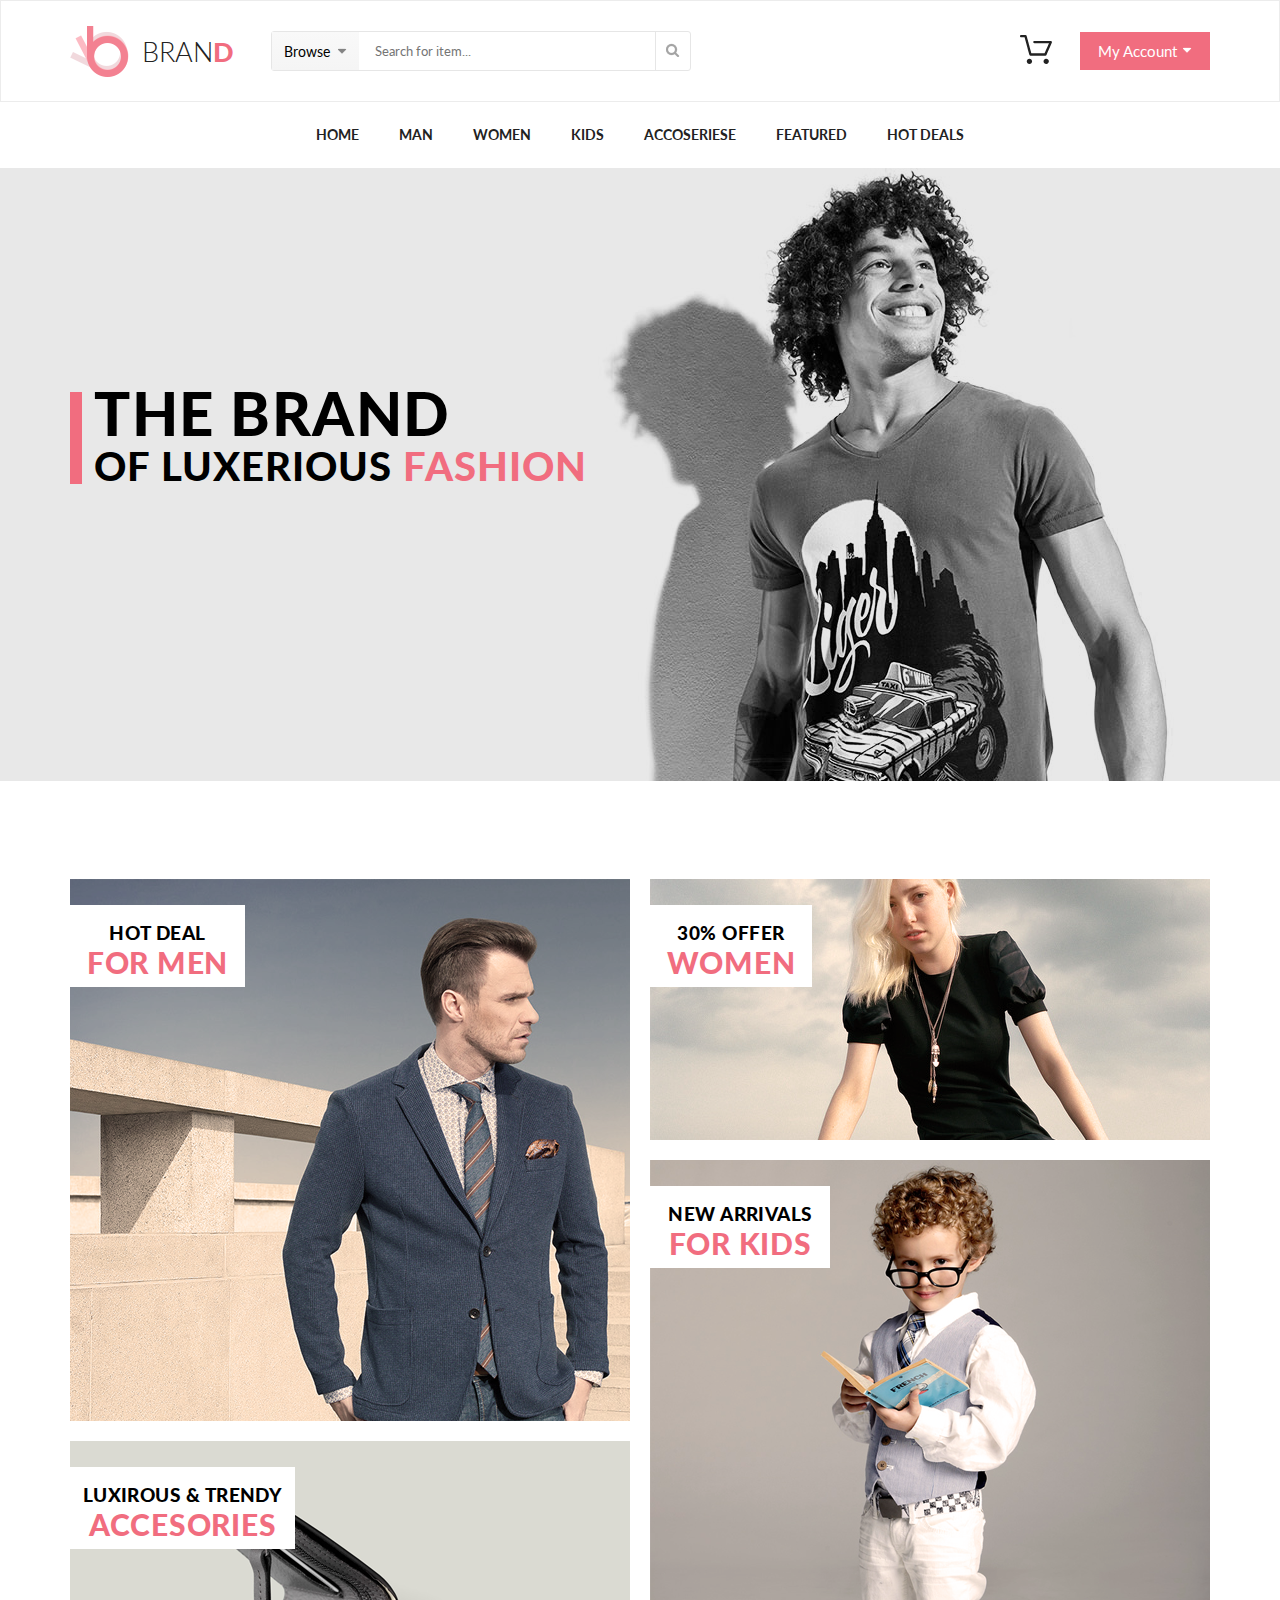
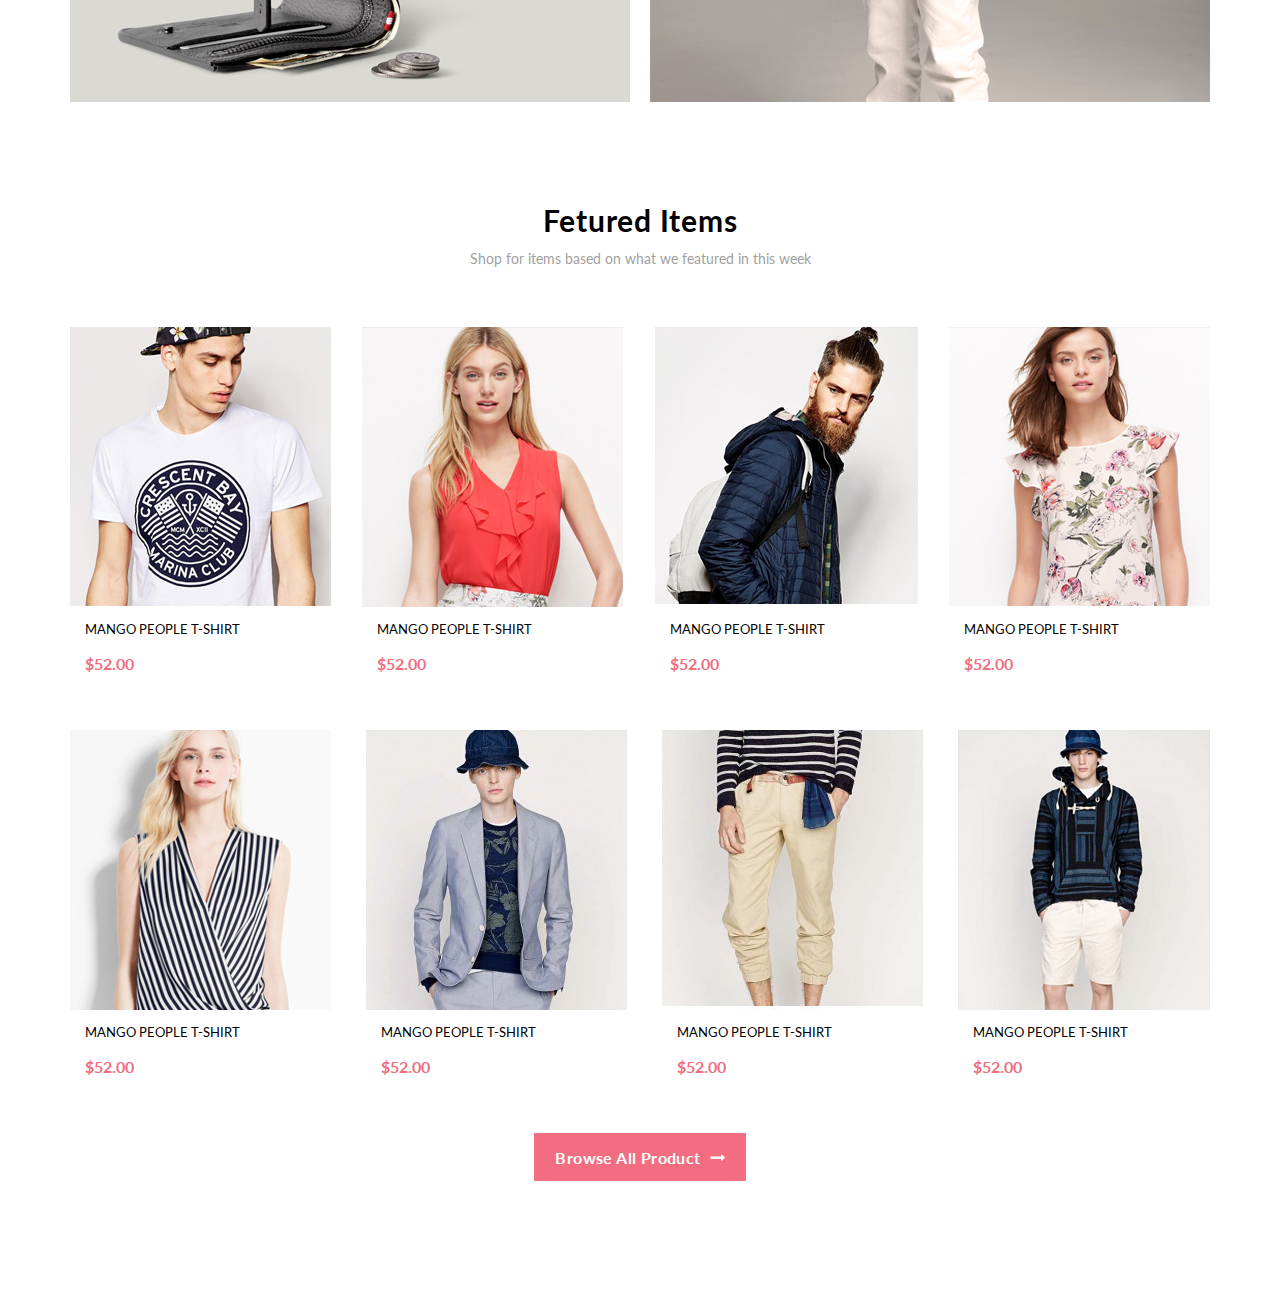
==== index.html @ 978db143 "ДЗ ровно в объеме, оговоренном в уроке" ====
<!DOCTYPE html>
<html lang="en">

<head>
    <meta charset="UTF-8">
    <title>BRAND</title>
    <link rel="stylesheet" href="style.css">
</head>

<body>
    <div class="header">
        <div class="container header-content">
            <div class="header-left">
                <a class="logo" href="#"><img class="logo-img" src="img/logo.png" alt=""> <span class="text">BRAN</span><span class="text-d">D</span></a>
                <form class="header-form" action="#">
                    <a class="header-form-browse" href="#">Browse <img class="header-form-browse-img" src="img/arrow-down.png" alt=""></a>
                    <input placeholder="Search for item..." type="text">
                    <button><img src="img/search.png" alt=""></button>
                </form>
            </div>
            <div class="header-right">
                <a href="#"><img class="cart" src="img/cart.svg" alt=""></a>
                <a class="header-my-account" href="#">My Account <img src="img/arrow-down-white.png" alt=""></a>
            </div>


        </div>
    </div>
    <nav>
        <div class="container nav-content">
            <ul class="menu">
                <li><a href="#">Home</a></li>
                <li><a href="#">Man</a></li>
                <li><a href="#">Women</a></li>
                <li><a href="#">Kids</a></li>
                <li><a href="#">Accoseriese</a></li>
                <li><a href="#">Featured</a></li>
                <li><a href="#">Hot Deals</a></li>
            </ul>
        </div>
    </nav>
    <div class="promo">
        <div class="container promo-content">
            <div class="rectangle"></div>
            <div class="promo-text">
                <h2>THE BRAND</h2>
                <h3>OF LUXERIOUS <span class="pink">FASHION</span></h3>
            </div>
        </div>
    </div>
    <div class="category">
        <div class="container category-content">
            <div class="category-1">
                <div class="category-badge-1">
                    <p>HOT DEAL</p>
                    <p class="category-pink-text">FOR MEN</p>
                </div>
                <a class="category-link" href="#"></a>
            </div>
            <div class="category-2">
                <div class="category-badge-2">
                    <p>LUXIROUS & TRENDY</p>
                    <p class="category-pink-text">ACCESORIES</p>
                </div>
                <a class="category-link" href="#"></a>
            </div>
            <div class="category-3">
                <div class="category-badge-3">
                    <p>30% OFFER</p>
                    <p class="category-pink-text">WOMEN</p>
                </div>
                <a class="category-link" href="#"></a>
            </div>
            <div class="category-4">
                <div class="category-badge-4">
                    <p>NEW ARRIVALS</p>
                    <p class="category-pink-text">FOR KIDS</p>
                </div>
                <a class="category-link" href="#"></a>
            </div>
        </div>
    </div>
    <div class="product">
        <div class="container product-container">
            <h4>Fetured Items</h4>
            <h6>Shop for items based on what we featured in this week</h6>
            <div class="product-content">
                <figure>
                    <a class="product-link" href="#"><img src="img/product-1.png" alt="product-1.png"></a>
                    <figcaption>
                        <h5>MANGO PEOPLE T-SHIRT</h5>
                        <p class="product-price">$52.00</p>
                    </figcaption>
                </figure>
                <figure>
                    <a class="product-link" href="#"><img src="img/product-2.png" alt="product-2.png"></a>
                    <figcaption>
                        <h5>MANGO PEOPLE T-SHIRT</h5>
                        <p class="product-price">$52.00</p>
                    </figcaption>
                </figure>
                <figure>
                    <a class="product-link" href="#"><img src="img/product-3.png" alt="product-3.png"></a>
                    <figcaption>
                        <h5>MANGO PEOPLE T-SHIRT</h5>
                        <p class="product-price">$52.00</p>
                    </figcaption>
                </figure>
                <figure>
                    <a class="product-link" href="#"><img src="img/product-4.png" alt="product-4.png"></a>
                    <figcaption>
                        <h5>MANGO PEOPLE T-SHIRT</h5>
                        <p class="product-price">$52.00</p>
                    </figcaption>
                </figure>
                <figure>
                    <a class="product-link" href="#"><img src="img/product-5.png" alt="product-5.png"></a>
                    <figcaption>
                        <h5>MANGO PEOPLE T-SHIRT</h5>
                        <p class="product-price">$52.00</p>
                    </figcaption>
                </figure>
                <figure>
                    <a class="product-link" href="#"><img src="img/product-6.png" alt="product-6.png"></a>
                    <figcaption>
                        <h5>MANGO PEOPLE T-SHIRT</h5>
                        <p class="product-price">$52.00</p>
                    </figcaption>
                </figure>
                <figure>
                    <a class="product-link" href="#"><img src="img/product-7.png" alt="product-7.png"></a>
                    <figcaption>
                        <h5>MANGO PEOPLE T-SHIRT</h5>
                        <p class="product-price">$52.00</p>
                    </figcaption>
                </figure>
                <figure>
                    <a class="product-link" href="#"><img src="img/product-8.png" alt="product-8.png"></a>
                    <figcaption>
                        <h5>MANGO PEOPLE T-SHIRT</h5>
                        <p class="product-price">$52.00</p>
                    </figcaption>
                </figure>
            </div>
            <a class="all-product" href="#">Browse All Product <img style="margin-left: 9px;" src="img/arrow-right.png" alt=""></a>
        </div>
    </div>
</body></html>
---- style.css ----
@import url('https://fonts.googleapis.com/css?family=Lato:300,400,400i,700,900&display=swap');

* {
    margin: 0;
    padding: 0;
    font-family: 'Lato', sans-serif;
}

.container {
    width: 1140px;
    margin: 0 auto;
}

.header-content {
    height: 100px;
    display: flex;
    justify-content: space-between;
}

.header-left,
.header-right,
.header-form,
.logo {
    display: flex;
    align-items: center;
}

.header-left a,
.header-right a {
    text-decoration: none;
}

.logo .text-d {
    color: #f16d7f;
    font-size: 27px;
    font-weight: 900;
}

.logo .text {
    font-size: 27px;
    color: #222222;
    font-weight: 300;
}

.logo-img {
    margin-right: 13px;
}

.logo {
    margin-right: 37px;
}

.header-form {
    height: 38px;
    border-radius: 3px 3px 3px 3px;
    border: 1px solid #e6e6e6;
}

.header-form-browse {
    background-color: #cdcdcc;
    height: 38px;
    width: 87px;
    background-image: linear-gradient(to bottom, #f9f9f9 0%, #f5f5f5 100%);
    color: #000;
    font-size: 14px;
    display: flex;
    align-items: center;
    justify-content: center;
}
.header-form-browse:hover {
    background-image: linear-gradient(to bottom, #f9f9f9 0%, #ccc 100%);
}
.header-form-browse-img {
    margin-left: 8px;
}

.header-form input {
    height: 38px;
    width: 280px;
    border: none;
    padding-left: 16px;
}

.header-form button {
    height: 38px;
    width: 35px;
    border: none;
    border-left: 1px solid #e6e6e6;
    background-color: transparent;
    box-shadow: none;
    cursor: pointer;
}
.header-form button:hover {
    background-color: #eee;
}

.header-my-account {
    margin-left: 26px;
    width: 130px;
    height: 38px;
    background-color: #f16d7f;
    color: #fff;
    font-size: 15px;
    font-weight: 400;
    display: flex;
    align-items: center;
    justify-content: center;
}
.header-my-account:hover {    
    box-shadow: 0 5px 8px rgba(0, 0, 0, 0.16);
}

.header-right img {
    margin-left: 6px;
    margin-bottom: 2px;
}

.header {
    border: 1px solid #ececec;
}

.menu {
    display: flex;
    list-style-type: none;
    justify-content: center;
}

.menu a {
    display: block;
    padding: 20px;
    text-decoration: none;
    color: #222222;
    font-size: 14px;
    font-weight: 700;
    line-height: 26px;
    text-transform: uppercase;
}
.menu a:hover {
    color: #999;9
}

.promo {
        background-color: #e8e8e8;
}

.promo-content {
    height: 613px;
    background-image: url(img/promo-background.png);
    background-position: 0 -51px;
    display: flex;
}

.promo-text {
    padding-top: 224px;
    box-sizing: border-box;
}
.promo-text h2 {
    font-size: 60px;
    letter-spacing: 1.5px;
    font-weight: 900;
    line-height: 42px;
}
.promo-text h3 {
    font-size: 40px;
    font-weight: 900;
    letter-spacing: 1px;
    line-height: 64px;
}

.pink {
    color: #f16d7f;
}

.rectangle {
    width: 12px;
    height: 92px;
    background-color: #f16d7f;
    margin-top: 224px;
    margin-right: 12px;
}

.category-1 {
    width: 560px;
    height: 542px;
    background-image: url(img/category-bg-1.png);
    position: relative;
        
}

.category {
    margin-top: 98px;
}

.category-2 {
    width: 560px;
    height: 261px;
    background-image: url(img/category-bg-2.png);
    background-repeat: no-repeat;
    background-color: #dadad2;
}

.category-3 {
    width: 560px;
    height: 261px;
    background-image: url(img/category-bg-3.png); 
    align-self: flex-end;
}

.category-4 {
    width: 560px;
    height: 542px;
    background-image: url(img/category-bg-4.png);
    align-self: flex-end;
}

.category-content {
    display: flex;
    flex-wrap: wrap;
    flex-direction: column;
    justify-content: space-between;
    height: 823px;
}

.category-link {
    display: block;  
    width: 100%;  
    height: 100%;  
    text-decoration: none;  
    z-index: 1;
}
.category-link:hover {
    background-color: #333;
    opacity: 0.3;
}

.category-badge-1, .category-badge-2, .category-badge-3, .category-badge-4 {
    margin-top: 26px;
    background-color: #FFF;
    height: 82px;
    text-align: center;
    font-size: 19px;
    font-weight: 900;
    letter-spacing: 0.45px;
    padding-top: 16px;
    box-sizing: border-box;
    position: absolute;
}
.category-badge-1 {
    width: 175px;
}
.category-badge-2 {
    width: 225px;
}
.category-badge-3 {
    width: 162px;
}
.category-badge-4 {
    width: 180px;
}
.category-pink-text {
    color: #f16d7f;
    font-size: 30px;
    letter-spacing: 0.75px;
}

.product {
    margin-top: 100px;
    margin-bottom: 113px;
}
.product-container h4 {
    font-size: 30px;
    font-weight: 700;
    letter-spacing: 0.75px;
    text-align: center;
}
.product-container h6 {
    font-size: 14px;
    font-weight: 400;
    color: #9f9f9f;
    text-align: center;
    margin-top: 12px;
    margin-bottom: 60px;
}
.product-content figure {
    height: 364px;
    margin-bottom: 39px;
}
.product-link {
    height: 276px;
    width: 100%;
    display: block;
    background-image: url(img/product-hover.png);
}
.product-content figure img:hover {
    opacity: 0;
}
.product-content figure:hover {
    box-shadow: 0 5px 8px rgba(0, 0, 0, 0.16);
}
.product-content {
    display: flex;
    flex-wrap: wrap;
    justify-content: space-between;
}
.product-content figure figcaption h5 {
    font-size: 13px;
    font-weight: 400;
    margin-top: 18px;
    margin-bottom: 17px;
    margin-left: 15px;
}
.product-price {
    font-size: 16px;
    font-weight: 700;
    color: #f16d7f;
    margin-left: 15px;
}
.all-product {
    background-color: #f16d7f;
    width: 212px;
    height: 48px;
    display: flex;
    align-items: center;
    justify-content: center;
    color: #FFF;
    font-size: 16px;
    font-weight: 700;    
    letter-spacing: 0.4px;
    text-decoration: none;
    margin: 0 auto;    
}
.all-product:hover {
    box-shadow: 5px 5px 8px rgba(0, 0, 0, 0.16);
}
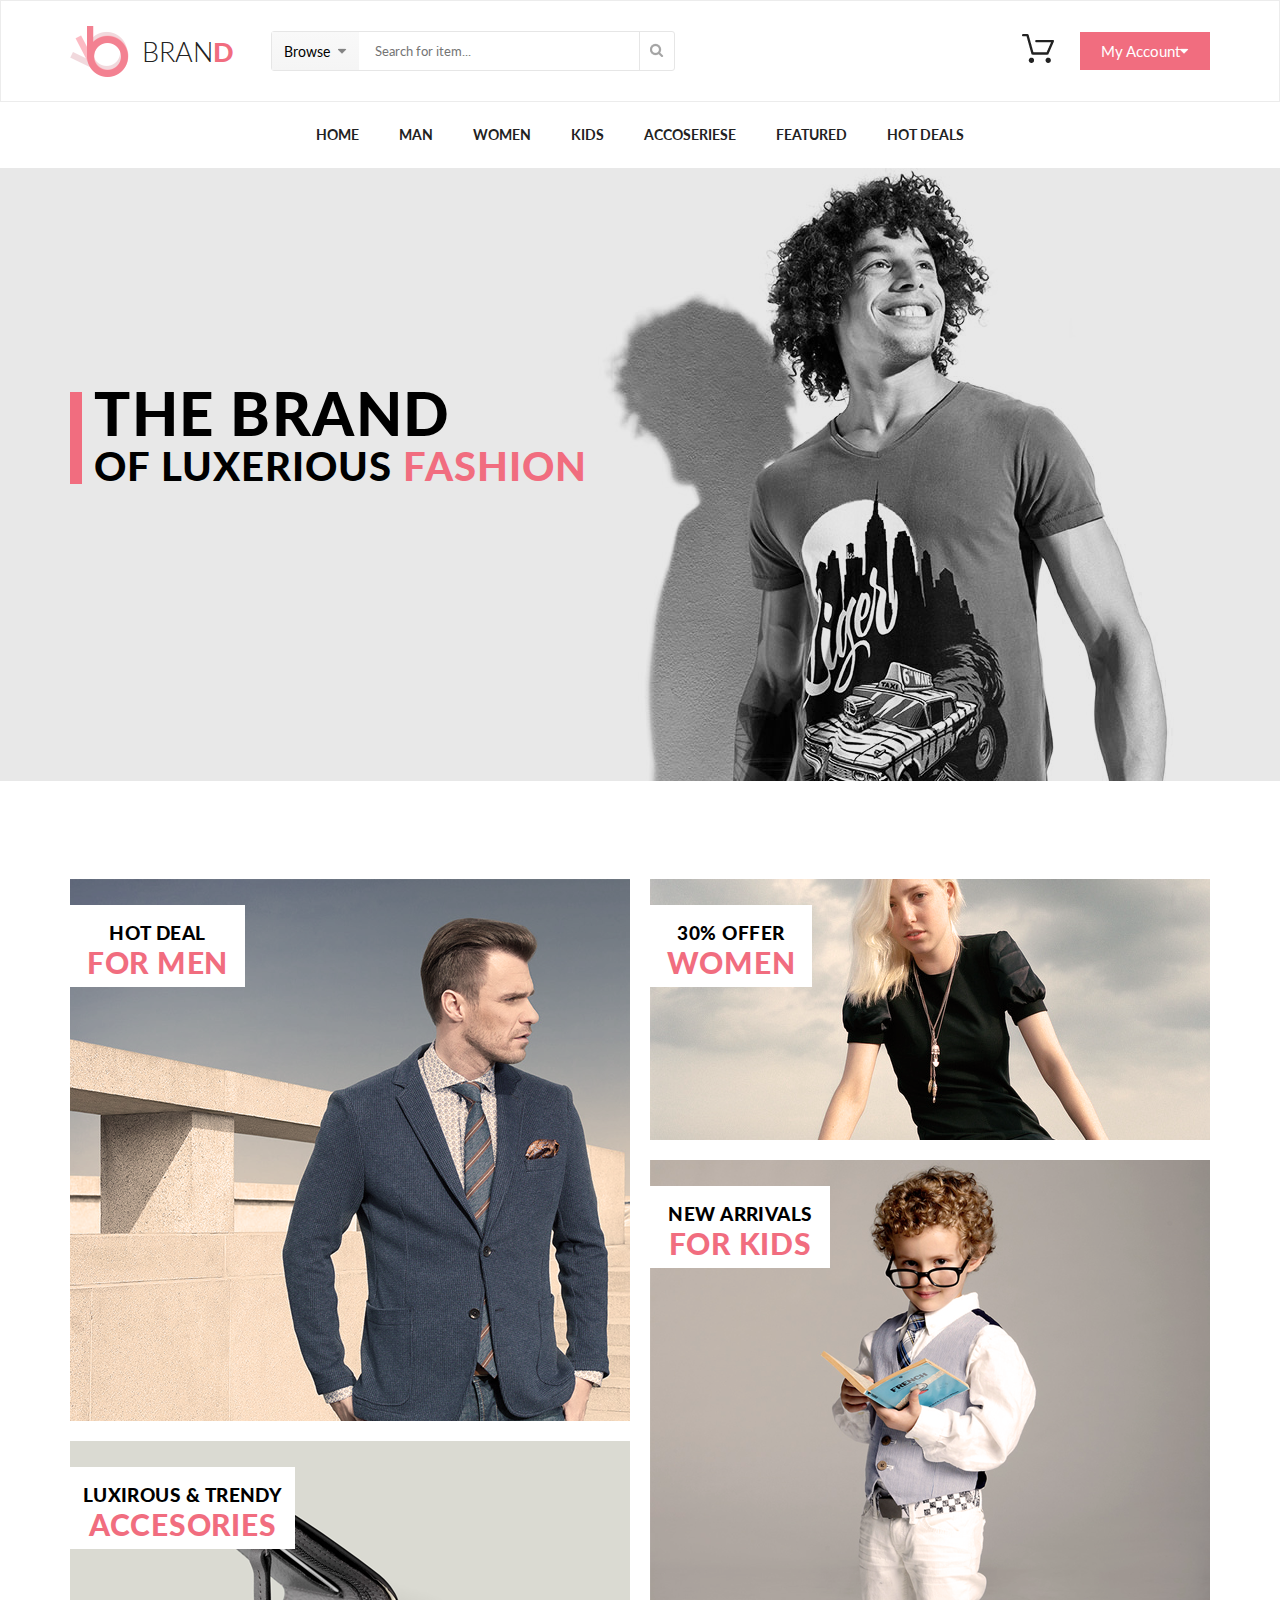
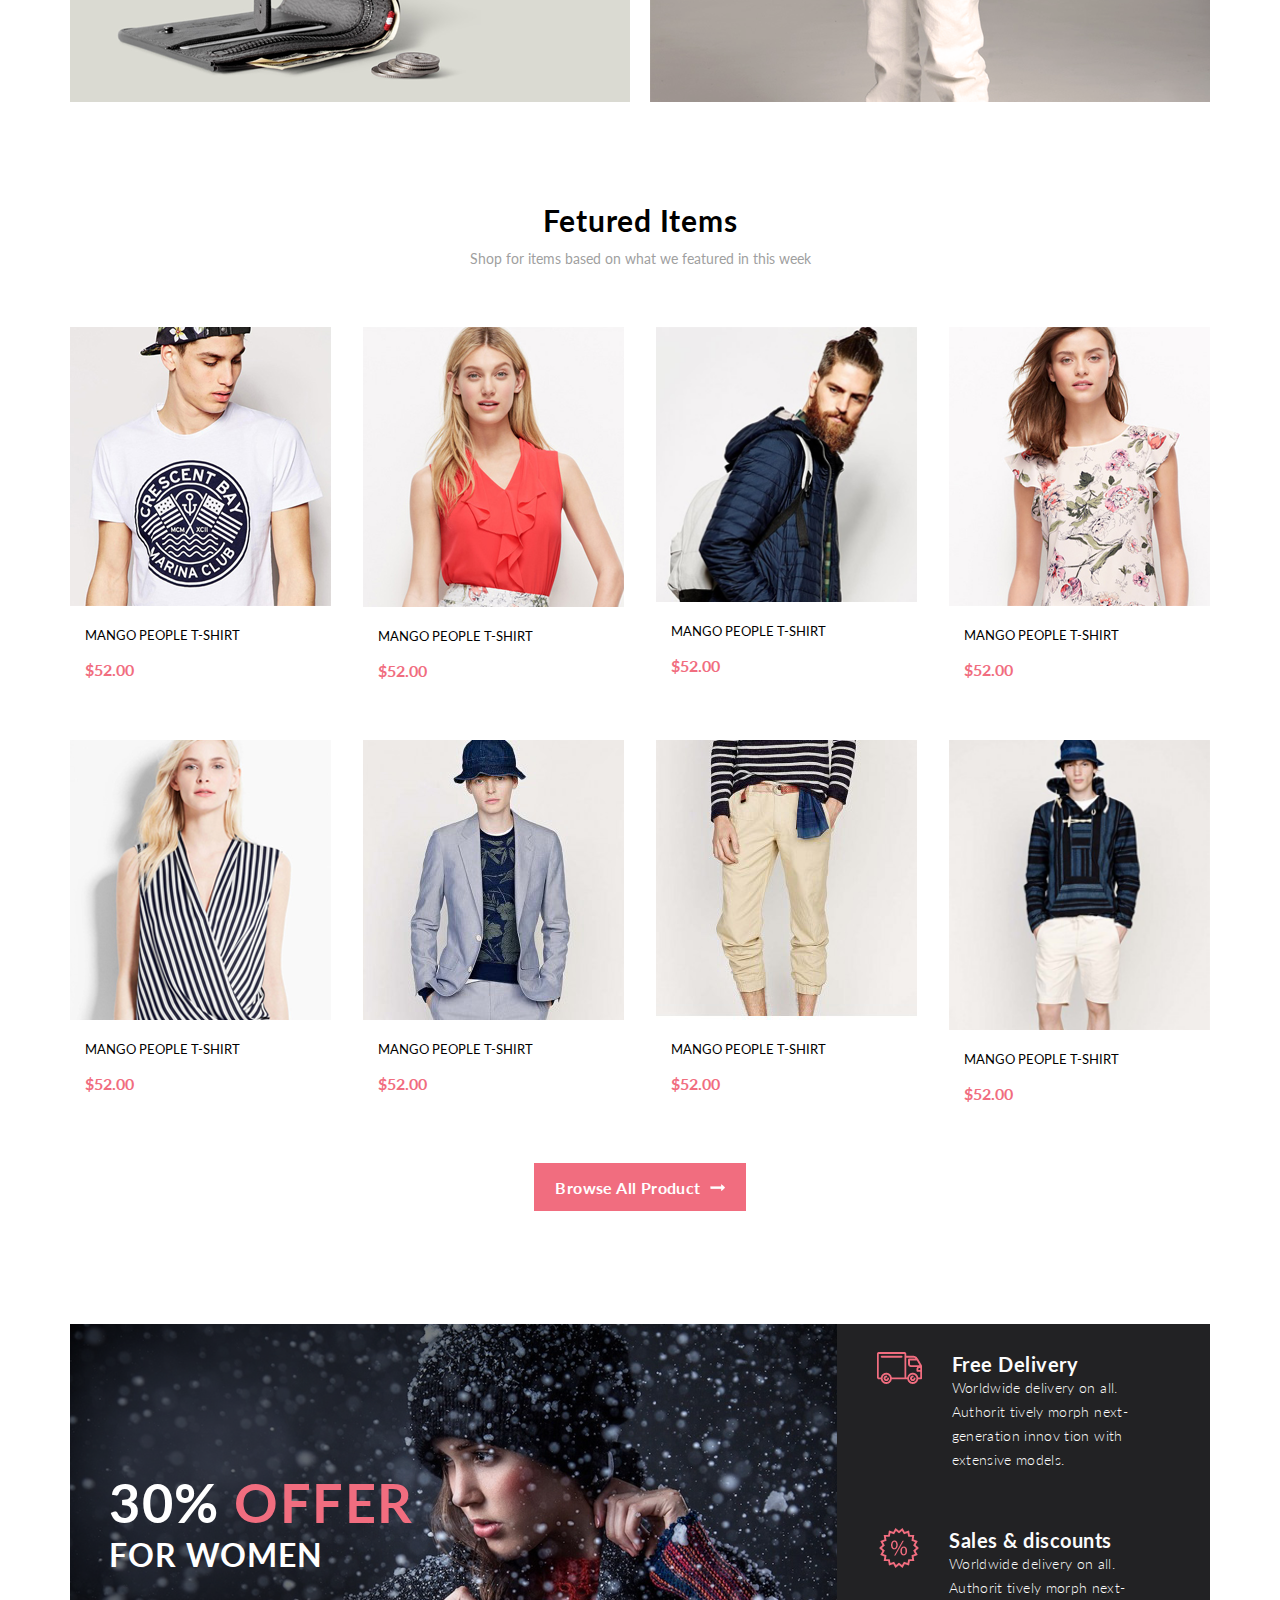
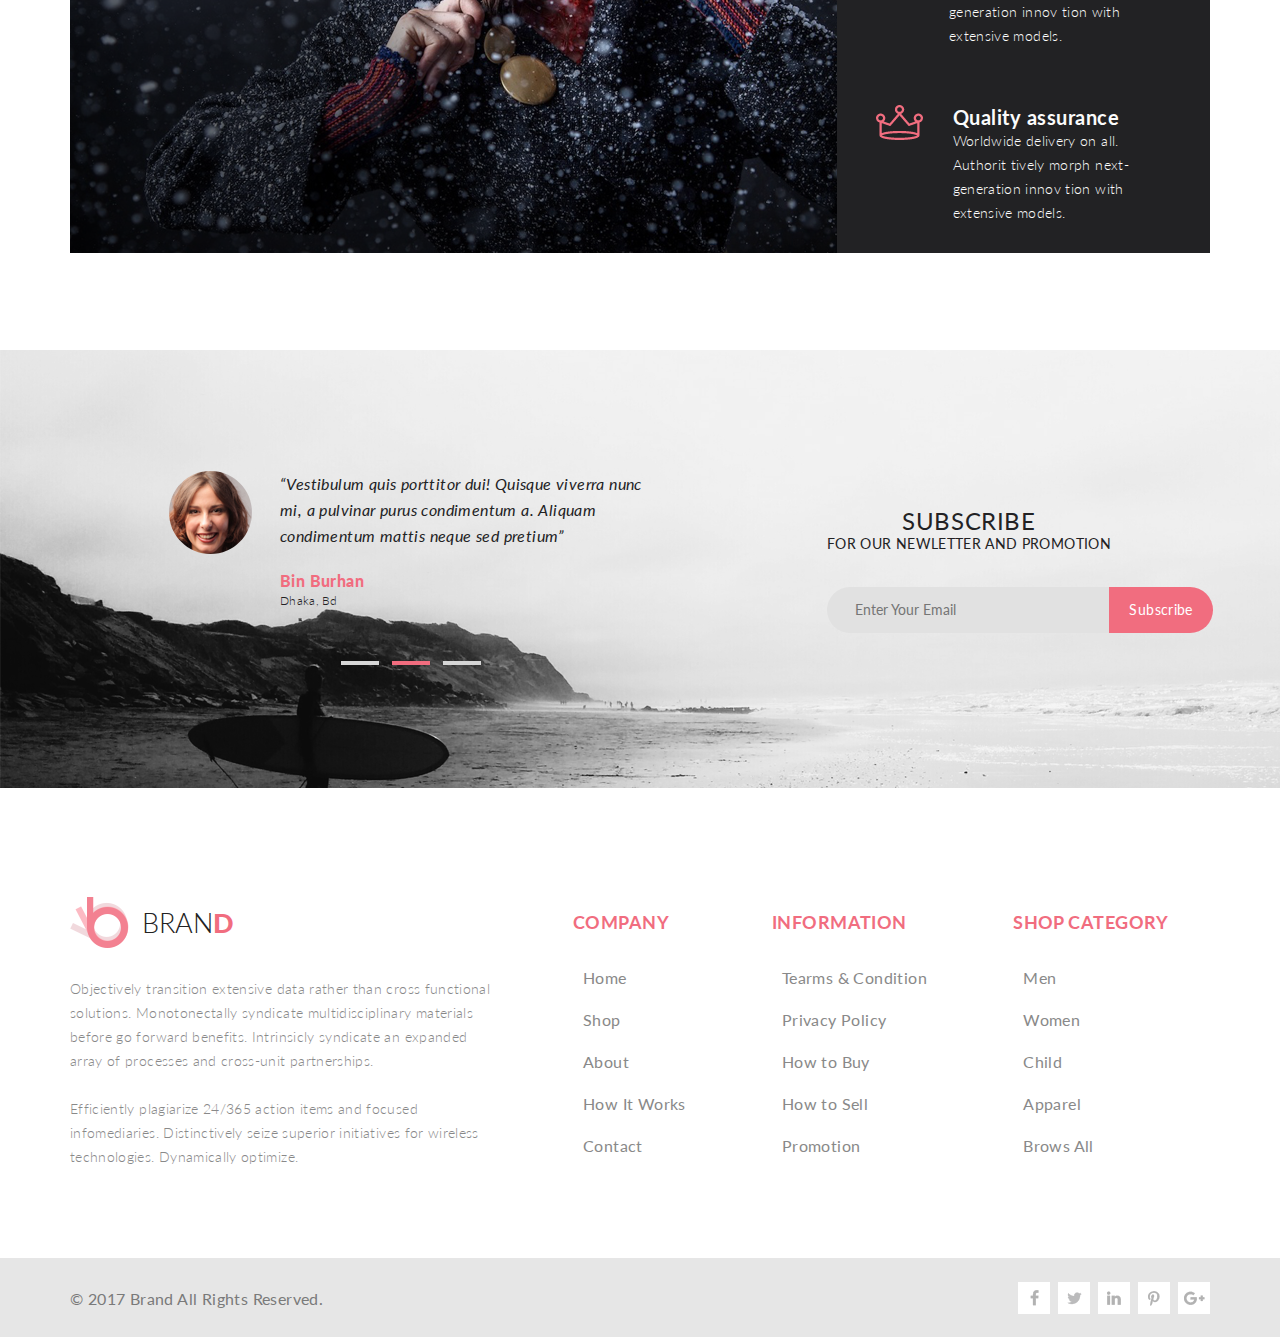
==== commit 257d35f7: "завершенная главная страница" ====
--- a/index.html
+++ b/index.html
@@ -8,7 +8,7 @@
 </head>
 
 <body>
-    <div class="header">
+    <header class="header">
         <div class="container header-content">
             <div class="header-left">
                 <a class="logo" href="#"><img class="logo-img" src="img/logo.png" alt=""> <span class="text">BRAN</span><span class="text-d">D</span></a>
@@ -19,13 +19,13 @@
                 </form>
             </div>
             <div class="header-right">
-                <a href="#"><img class="cart" src="img/cart.svg" alt=""></a>
+                <a href="#"><img class="cart" src="img/cart.png" alt=""></a>
                 <a class="header-my-account" href="#">My Account <img src="img/arrow-down-white.png" alt=""></a>
             </div>
 
 
         </div>
-    </div>
+    </header>
     <nav>
         <div class="container nav-content">
             <ul class="menu">
@@ -48,7 +48,7 @@
             </div>
         </div>
     </div>
-    <div class="category">
+    <section class="category">
         <div class="container category-content">
             <div class="category-1">
                 <div class="category-badge-1">
@@ -79,70 +79,197 @@
                 <a class="category-link" href="#"></a>
             </div>
         </div>
-    </div>
-    <div class="product">
+    </section>
+    <section class="product-box">
         <div class="container product-container">
             <h4>Fetured Items</h4>
             <h6>Shop for items based on what we featured in this week</h6>
             <div class="product-content">
-                <figure>
-                    <a class="product-link" href="#"><img src="img/product-1.png" alt="product-1.png"></a>
-                    <figcaption>
-                        <h5>MANGO PEOPLE T-SHIRT</h5>
-                        <p class="product-price">$52.00</p>
+                <div class="product">
+                    <a class="product-link" href="#"><img class="product-img" src="img/product-1.png" alt="product-1.png"></a>
+                    <div class="product-description">
+                        <h5>MANGO PEOPLE T-SHIRT</h5>
+                        <p class="product-price">$52.00</p>
+                    </div>
+                    <a href="#" class="product-add"><img src="img/cart-add.png" alt="">Add to Cart</a>
+                </div>
+                <div class="product">
+                    <a class="product-link" href="#"><img class="product-img" src="img/product-2.png" alt="product-1.png"></a>
+                    <div class="product-description">
+                        <h5>MANGO PEOPLE T-SHIRT</h5>
+                        <p class="product-price">$52.00</p>
+                    </div>
+                    <a href="#" class="product-add"><img src="img/cart-add.png" alt="">Add to Cart</a>
+                </div>
+                <div class="product">
+                    <a class="product-link" href="#"><img class="product-img" src="img/product-3.png" alt="product-1.png"></a>
+                    <div class="product-description">
+                        <h5>MANGO PEOPLE T-SHIRT</h5>
+                        <p class="product-price">$52.00</p>
+                    </div>
+                    <a href="#" class="product-add"><img src="img/cart-add.png" alt="">Add to Cart</a>
+                </div>
+                <div class="product">
+                    <a class="product-link" href="#"><img class="product-img" src="img/product-4.png" alt="product-1.png"></a>
+                    <div class="product-description">
+                        <h5>MANGO PEOPLE T-SHIRT</h5>
+                        <p class="product-price">$52.00</p>
+                    </div>
+                    <a href="#" class="product-add"><img src="img/cart-add.png" alt="">Add to Cart</a>
+                </div>
+                <div class="product">
+                    <a class="product-link" href="#"><img class="product-img" src="img/product-5.png" alt="product-1.png"></a>
+                    <div class="product-description">
+                        <h5>MANGO PEOPLE T-SHIRT</h5>
+                        <p class="product-price">$52.00</p>
+                    </div>
+                    <a href="#" class="product-add"><img src="img/cart-add.png" alt="">Add to Cart</a>
+                </div>
+                <div class="product">
+                    <a class="product-link" href="#"><img class="product-img" src="img/product-6.png" alt="product-1.png"></a>
+                    <div class="product-description">
+                        <h5>MANGO PEOPLE T-SHIRT</h5>
+                        <p class="product-price">$52.00</p>
+                    </div>
+                    <a href="#" class="product-add"><img src="img/cart-add.png" alt="">Add to Cart</a>
+                </div>
+                <div class="product">
+                    <a class="product-link" href="#"><img class="product-img" src="img/product-7.png" alt="product-1.png"></a>
+                    <div class="product-description">
+                        <h5>MANGO PEOPLE T-SHIRT</h5>
+                        <p class="product-price">$52.00</p>
+                    </div>
+                    <a href="#" class="product-add"><img src="img/cart-add.png" alt="">Add to Cart</a>
+                </div>
+                <div class="product">
+                    <a class="product-link" href="#"><img class="product-img" src="img/product-8.png" alt="product-1.png"></a>
+                    <div class="product-description">
+                        <h5>MANGO PEOPLE T-SHIRT</h5>
+                        <p class="product-price">$52.00</p>
+                    </div>
+                    <a href="#" class="product-add"><img src="img/cart-add.png" alt="">Add to Cart</a>
+                </div>
+            </div>
+            <a class="all-product" href="#">Browse All Product <img style="margin-left: 9px;" src="img/arrow-right.png" alt=""></a>
+        </div>
+    </section>
+    <section class="offer">
+        <div class="container offer-content">
+           <a class="offer-link" href="#"></a>
+            <div class="offer-text">
+                <h2>30% <span class="pink">OFFER</span></h2>
+                <h3>FOR WOMEN</h3>
+            </div>
+            <section class="feature-box">
+                <article class="feature">
+                    <a href="#"><img class="feature-img" src="img/delivery-icon.png" alt=""></a>
+                    <div class="feature-description">
+                        <h5>Free Delivery</h5>
+                        <p>Worldwide delivery on all. Authorit tively morph next-generation innov tion with extensive models.</p>
+                    </div>
+                </article>
+                <article class="feature">
+                    <a href="#"><img class="feature-img" src="img/discount-icon.png" alt=""></a>
+                    <div class="feature-description">
+                        <h5>Sales & discounts</h5>
+                        <p>Worldwide delivery on all. Authorit tively morph next-generation innov tion with extensive models.</p>
+                    </div>
+
+                </article>
+                <article class="feature">
+                    <a href="#"><img class="feature-img" src="img/assurance-icon.png" alt=""></a>
+                    <div class="feature-description">
+                        <h5>Quality assurance</h5>
+                        <p>Worldwide delivery on all. Authorit tively morph next-generation innov tion with extensive models.</p>
+                    </div>
+                </article>
+            </section>
+
+        </div>
+    </section>
+    <section class="subscribe">
+        <div class="container subscribe-content">
+            <section class="slider">
+                <figure class="man"><img src="img/woman.png" alt="">
+                    <figcaption class="quote">
+                        <div class="quote-text">“Vestibulum quis porttitor dui! Quisque viverra nunc mi,
+                            a pulvinar purus condimentum a. Aliquam condimentum mattis neque sed pretium”
+                        </div>
+                        <div class="author">
+                            <h6>Bin Burhan</h6>
+                            <p>Dhaka, Bd</p>
+                        </div>
                     </figcaption>
                 </figure>
-                <figure>
-                    <a class="product-link" href="#"><img src="img/product-2.png" alt="product-2.png"></a>
-                    <figcaption>
-                        <h5>MANGO PEOPLE T-SHIRT</h5>
-                        <p class="product-price">$52.00</p>
-                    </figcaption>
-                </figure>
-                <figure>
-                    <a class="product-link" href="#"><img src="img/product-3.png" alt="product-3.png"></a>
-                    <figcaption>
-                        <h5>MANGO PEOPLE T-SHIRT</h5>
-                        <p class="product-price">$52.00</p>
-                    </figcaption>
-                </figure>
-                <figure>
-                    <a class="product-link" href="#"><img src="img/product-4.png" alt="product-4.png"></a>
-                    <figcaption>
-                        <h5>MANGO PEOPLE T-SHIRT</h5>
-                        <p class="product-price">$52.00</p>
-                    </figcaption>
-                </figure>
-                <figure>
-                    <a class="product-link" href="#"><img src="img/product-5.png" alt="product-5.png"></a>
-                    <figcaption>
-                        <h5>MANGO PEOPLE T-SHIRT</h5>
-                        <p class="product-price">$52.00</p>
-                    </figcaption>
-                </figure>
-                <figure>
-                    <a class="product-link" href="#"><img src="img/product-6.png" alt="product-6.png"></a>
-                    <figcaption>
-                        <h5>MANGO PEOPLE T-SHIRT</h5>
-                        <p class="product-price">$52.00</p>
-                    </figcaption>
-                </figure>
-                <figure>
-                    <a class="product-link" href="#"><img src="img/product-7.png" alt="product-7.png"></a>
-                    <figcaption>
-                        <h5>MANGO PEOPLE T-SHIRT</h5>
-                        <p class="product-price">$52.00</p>
-                    </figcaption>
-                </figure>
-                <figure>
-                    <a class="product-link" href="#"><img src="img/product-8.png" alt="product-8.png"></a>
-                    <figcaption>
-                        <h5>MANGO PEOPLE T-SHIRT</h5>
-                        <p class="product-price">$52.00</p>
-                    </figcaption>
-                </figure>
-            </div>
-            <a class="all-product" href="#">Browse All Product <img style="margin-left: 9px;" src="img/arrow-right.png" alt=""></a>
-        </div>
-    </div>
-</body></html>
+                <div class="slider-pagination">
+                    <a href="#"><img src="img/quote-page.png" alt=""></a>
+                    <a href="#"><img src="img/quote-page-active.png" alt=""></a>
+                    <a href="#"><img src="img/quote-page.png" alt=""></a>
+                </div>
+            </section>
+            <section class="subscribe-mail">
+                <h3>Subscribe</h3>
+                <h4>FOR OUR NEWLETTER AND PROMOTION</h4>
+                <form action="#">
+                    <input type="email" placeholder="Enter Your Email">
+                    <button>Subscribe</button>
+                </form>
+            </section>
+        </div>
+    </section>
+    <footer class="footer">
+        <div class="container footer-content">
+            <div class="footer-logo"><a class="logo" href="#"><img class="logo-img" src="img/logo.png" alt=""> <span class="text">BRAN</span><span class="text-d">D</span></a>
+                <div class="footer-text">
+                    <p>Objectively transition extensive data rather than cross functional solutions. Monotonectally syndicate multidisciplinary materials before go forward benefits. Intrinsicly syndicate an expanded array of processes and cross-unit partnerships. </p><br>
+                    <p>Efficiently plagiarize 24/365 action items and focused infomediaries.
+                        Distinctively seize superior initiatives for wireless technologies. Dynamically optimize.</p>
+                </div>
+            </div>
+            <section class="footer-company">
+                <h3>COMPANY</h3>
+                <ul>
+                    <li><a href="#">Home</a></li>
+                    <li><a href="#">Shop</a></li>
+                    <li><a href="#">About</a></li>
+                    <li><a href="#">How It Works</a></li>
+                    <li><a href="#">Contact</a></li>
+                </ul>
+            </section>
+            <section class="footer-information">
+                <h3>INFORMATION</h3>
+                <ul>
+                    <li><a href="#">Tearms & Condition</a></li>
+                    <li><a href="#">Privacy Policy</a></li>
+                    <li><a href="#">How to Buy</a></li>
+                    <li><a href="#">How to Sell</a></li>
+                    <li><a href="#">Promotion</a></li>
+                </ul>
+            </section>
+            <section class="footer-shop-category">
+                <h3>SHOP CATEGORY</h3>
+                <ul>
+                    <li><a href="#">Men</a></li>
+                    <li><a href="#">Women</a></li>
+                    <li><a href="#">Child</a></li>
+                    <li><a href="#">Apparel</a></li>
+                    <li><a href="#">Brows All</a></li>
+                </ul>
+            </section>
+        </div>
+        <div class="footer-underline">
+            <div class="container footer-underline-content">
+                <section class="copyright">© 2017 Brand All Rights Reserved.</section>
+                <div class="social-box">
+                    <div class="social"><a class="social-link" href="#"><img class="social-icon" src="img/facebook-icon.png" alt=""></a></div>
+                    <div class="social"><a class="social-link" href="#"><img class="social-icon social-icon-gray" src="img/twitter-icon.png" alt=""></a></div>
+                    <div class="social"><a class="social-link" href="#"><img class="social-icon" src="img/in-icon.png" alt=""></a></div>
+                    <div class="social"><a class="social-link" href="#"><img class="social-icon" src="img/p-icon.png" alt=""></a></div>
+                    <div class="social"><a class="social-link" href="#"><img class="social-icon" src="img/google-icon.png" alt=""></a></div>
+                </div>
+            </div>
+        </div>
+    </footer>
+</body>
+
+</html>
--- a/style.css
+++ b/style.css
@@ -24,6 +24,7 @@
     display: flex;
     align-items: center;
 }
+
 
 .header-left a,
 .header-right a {
@@ -79,6 +80,8 @@
     width: 280px;
     border: none;
     padding-left: 16px;
+    padding-right: 15px;
+    box-sizing: border-box;
 }
 
 .header-form button {
@@ -110,9 +113,12 @@
     box-shadow: 0 5px 8px rgba(0, 0, 0, 0.16);
 }
 
-.header-right img {
+.cart {
     margin-left: 6px;
     margin-bottom: 2px;
+}
+.header-right a:hover .cart {
+    filter: contrast(0%);
 }
 
 .header {
@@ -263,7 +269,7 @@
     letter-spacing: 0.75px;
 }
 
-.product {
+.product-box {
     margin-top: 100px;
     margin-bottom: 113px;
 }
@@ -281,33 +287,56 @@
     margin-top: 12px;
     margin-bottom: 60px;
 }
-.product-content figure {
-    height: 364px;
+.product {
+    position: relative;
+    width: 261px;
     margin-bottom: 39px;
 }
-.product-link {
-    height: 276px;
+.product-add {
+    width: 123px;
+    height: 39px;
+    display: none;
+    color: #ffffff;
+    font-size: 13px;
+    font-weight: 700;
+    border: 1px solid #ffffff;
+    position: absolute;
+    top: 98px;
+    left: 70px;
+    justify-content: center;
+    align-items: center;
+    text-decoration: none;    
+}
+.product-add img {
+    padding-right: 8px;
+}
+
+.product-img {
     width: 100%;
-    display: block;
-    background-image: url(img/product-hover.png);
-}
-.product-content figure img:hover {
-    opacity: 0;
-}
-.product-content figure:hover {
+}
+.product:hover {
     box-shadow: 0 5px 8px rgba(0, 0, 0, 0.16);
+}
+.product:hover .product-img {
+    filter: brightness(50%);
+}
+.product:hover .product-add {
+    display: flex;
 }
 .product-content {
     display: flex;
     flex-wrap: wrap;
     justify-content: space-between;
 }
-.product-content figure figcaption h5 {
+.product-description h5 {
     font-size: 13px;
     font-weight: 400;
     margin-top: 18px;
     margin-bottom: 17px;
     margin-left: 15px;
+}
+.product-description {
+    margin-bottom: 21px;
 }
 .product-price {
     font-size: 16px;
@@ -332,3 +361,293 @@
 .all-product:hover {
     box-shadow: 5px 5px 8px rgba(0, 0, 0, 0.16);
 }
+
+.offer-content {
+    background-image: url(img/offer.png);
+    min-height: 529px;
+    background-repeat: no-repeat;
+    display: flex;
+    justify-content:space-between;
+    margin-bottom: 97px;
+    position: relative;
+}
+.offer-text {
+    margin-top: 146px;
+    margin-left: 39px;
+}
+.offer-text h2 {
+    color: #ffffff;
+    font-size: 54px;
+    font-weight: 700;
+    letter-spacing: 1.5px;
+}
+.offer-text h3 {
+    font-size: 32px;
+    letter-spacing: 0.9px;
+    color: #ffffff;
+}
+
+.feature-box {
+    background-color: #222224;
+    min-height: 529px;
+    width: 373px;
+    display: flex;
+    flex-direction: column;
+    justify-content: space-around;
+}
+
+.feature {
+    color: #fbfbfb;
+    font-size: 14px;
+    font-weight: 300;
+    line-height: 24px;
+    letter-spacing: 0.35px;
+    display: flex;
+    justify-content: center;
+    align-items: flex-start;
+}
+.feature-img {
+    padding-right: 30px;
+}
+.feature a:hover .feature-img {
+    filter: contrast(50%);
+}
+
+.feature h5 {
+    font-size: 20px;
+    font-weight: 700;
+    letter-spacing: 0.5px;
+}
+.feature-description {
+    width: 219px;
+}
+
+.subscribe {
+    height: 438px;
+    background: url(img/subscribe-layer.png) no-repeat;
+    background-size: cover;
+    margin-bottom: 109px;
+}
+
+.man {
+    display: flex;
+    align-items: flex-start;
+    margin-bottom: 41px;
+}
+.man img {
+    margin-right: 28px;
+}
+
+.quote {
+    width: 386px;
+}
+
+.quote-text {
+    color: #222224;
+    font-size: 16px;
+    font-style: italic;
+    line-height: 26px;
+    letter-spacing: 0.4px;
+    margin-bottom: 19px;
+}
+.author h6 {
+    font-size: 16px;
+    font-weight: 900;
+    letter-spacing: 0.4px;
+    line-height: 26px;
+    color: #f16d7f;
+}
+.author p {
+    color: #222224;
+    font-size: 12px;
+    font-weight: 300;
+    letter-spacing: 0.3px;
+    line-height: 14px;
+}
+.subscribe-mail h3 {
+    color: #222224;
+    font-weight: 400;
+    font-size: 24px;
+    letter-spacing: 0.6px;
+    text-transform: uppercase;
+    text-align: center;
+}
+.subscribe-mail h4 {
+    color: #222224;
+    font-size: 14px;
+    font-weight: 400;
+    letter-spacing: 0.35px;
+    text-align: center;
+}
+.subscribe-mail form {
+    margin-top: 35px;
+    position: relative;
+}
+.subscribe-mail input {
+    width: 282px;
+    height: 46px;
+    border-radius: 23px 0 0 23px;
+    background-color: #e1e1e1;
+    border: none;
+    padding-left: 28px;
+    padding-right: 28px;
+    box-sizing: border-box;
+    color: #222224;
+    font-size: 14px;
+    font-weight: 400;
+}
+.subscribe-mail button {
+    width: 104px;
+    height: 46px;
+    border-radius: 0 23px 23px 0;
+    background-color: #f16d7f;
+    border: none;
+    box-shadow: none;
+    color: #ffffff;
+    font-size: 14px;
+    font-weight: 400;
+    line-height: 46px;
+    letter-spacing: 0.35px;
+    cursor: pointer;
+    position: absolute;
+    left: 282px;
+}
+.subscribe-mail button:hover {
+    background-color: #d97583;
+}
+.subscribe-content {
+    display: flex;
+    align-items: center;
+    justify-content: center;
+    height: inherit;
+}
+
+.slider {
+    display: flex;
+    justify-content: center;
+    flex-direction: column;
+    margin-right: 161px;
+}
+
+.slider-pagination {
+    display: flex;
+    justify-content: center;
+}
+.slider-pagination img {
+    margin-right: 13px;
+}
+
+.footer-text {
+    width: 427px;
+    color: #898989;
+    font-size: 14px;
+    font-weight: 300;
+    line-height: 24px;
+    letter-spacing: 0.35px;
+}
+.footer-logo .logo {
+    text-decoration: none;
+    margin-bottom: 29px;
+}
+.footer-company, .footer-information, .footer-shop-category {
+    padding-top: 14px;
+}
+.footer-company h3, .footer-information h3, .footer-shop-category h3 {
+    color: #f16d7f;
+    font-size: 18px;
+    font-weight: 700;
+    text-transform: uppercase;
+    letter-spacing: 0.45px;
+    margin-bottom: 24px;
+}
+.footer-company ul, .footer-information ul, .footer-shop-category ul {
+    list-style-type: none;
+}
+.footer-company li a, .footer-information li a, .footer-shop-category li a {
+    color: #898989;
+    font-size: 16px;
+    font-weight: 400;
+    letter-spacing: 0.4px;
+    line-height: 59px;
+    letter-spacing: 0.4px;
+    line-height: 42px;
+    text-decoration: none;
+    padding: 10px;
+    box-sizing: border-box;
+}
+.footer-company li a:hover, .footer-information li a:hover, .footer-shop-category li a:hover {
+    color: #222224;
+}
+
+.footer-content {
+    display: flex;
+    justify-content: space-between;
+}
+
+.footer-shop-category {
+    margin-right: 42px;
+}
+
+.footer-underline {
+    height: 79px;
+    background-color: #e6e6e6;
+    margin-top: 89px;
+}
+
+.social {
+    width: 32px;
+    height: 32px;
+    background-color: #FFF;
+    margin-left: 8px;
+    display: flex;
+    align-items: center;
+    justify-content: center;
+}
+
+.social-box {
+    display: flex;
+}
+
+.footer-underline-content {
+    display: flex;
+    justify-content: space-between;
+    padding-top: 24px;
+    box-sizing: border-box;
+    align-items: center;
+}
+
+.social-link {
+    width: inherit;
+    height: inherit;
+    display: flex;
+    align-items: center;
+    justify-content: center;
+}
+.social-link:hover {
+    background-color: #f16d7f;
+}
+.social-link:hover .social-icon {
+    filter: contrast(250%);
+}
+
+.social-icon-gray {
+    filter: contrast(50%);
+}
+
+.copyright {
+    color: #7a7a7a;
+    font-size: 16px;
+    font-weight: 400;
+    letter-spacing: 0.4px;
+}
+
+.offer-link {
+    display: block;
+    position: absolute;
+    width: 767px;
+    height: 529px;
+}
+.offer-link:hover {
+    background: #222;
+    opacity: 0.3;
+}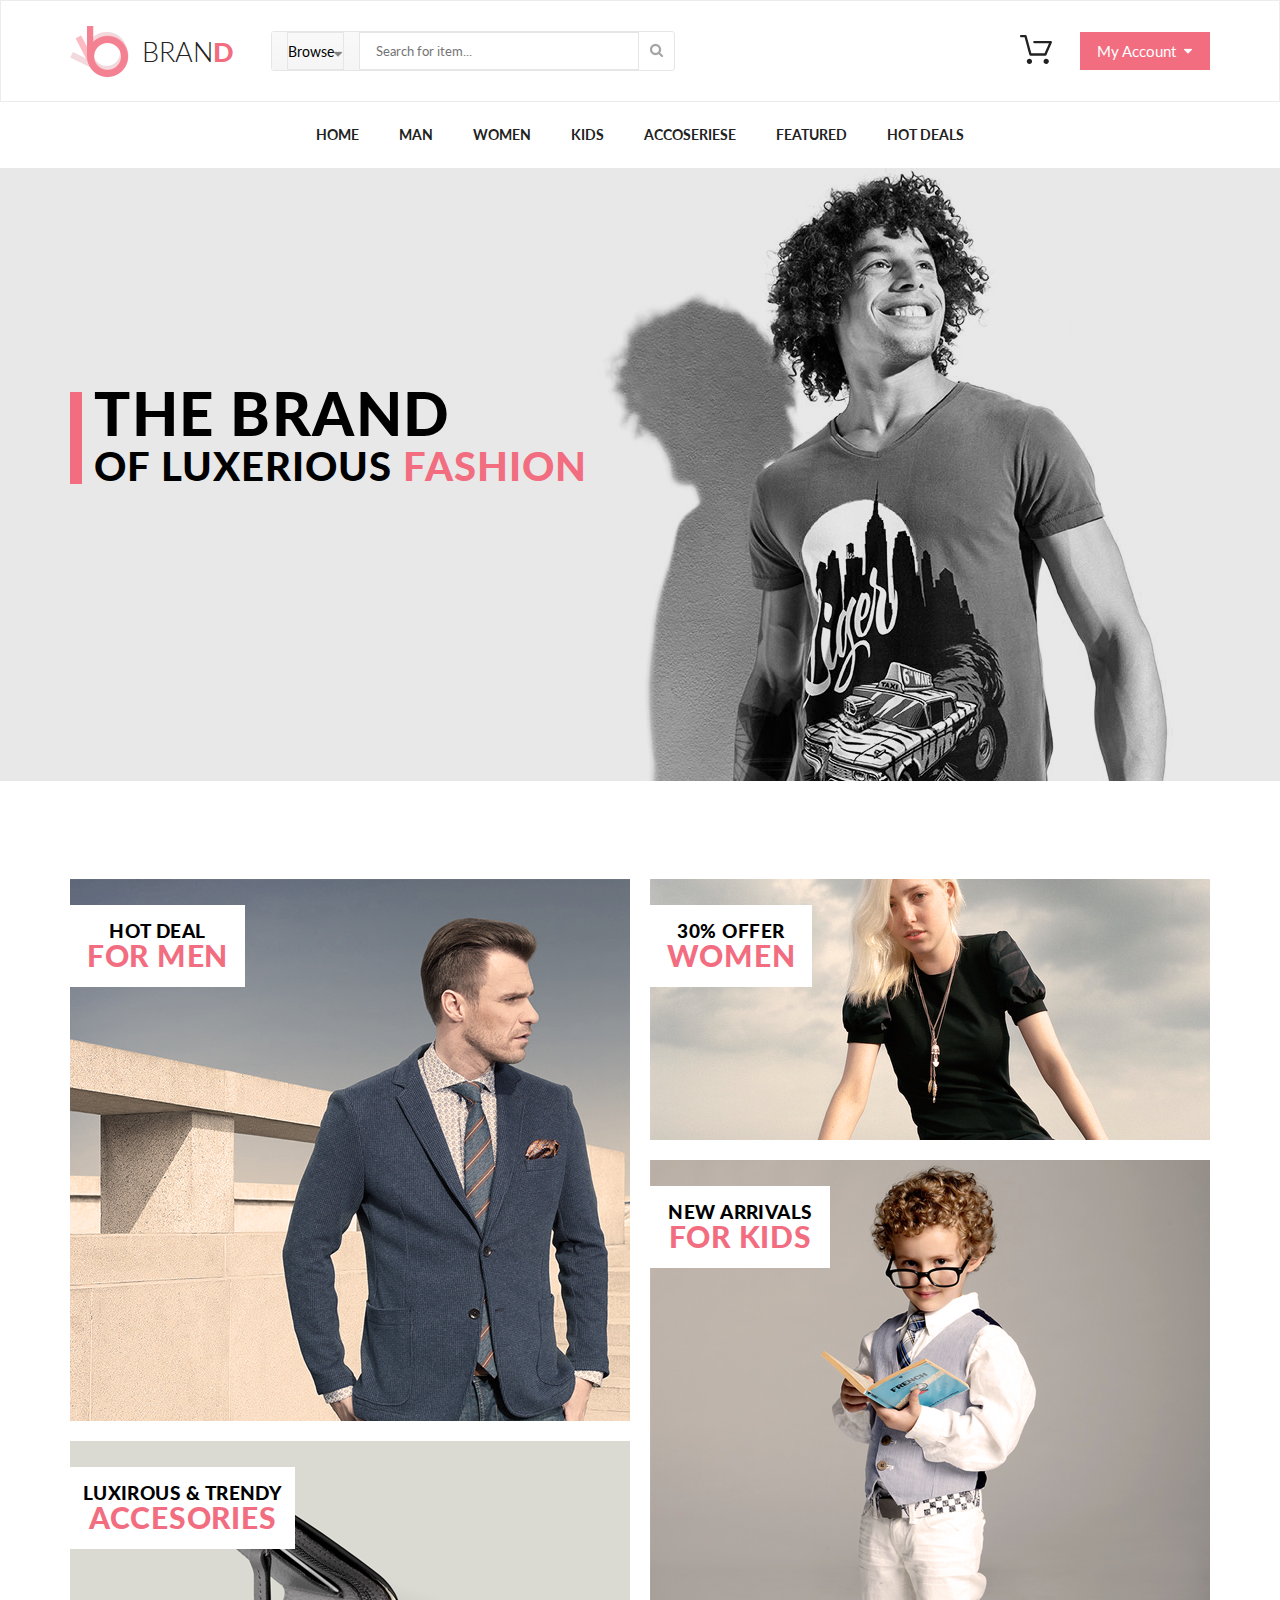
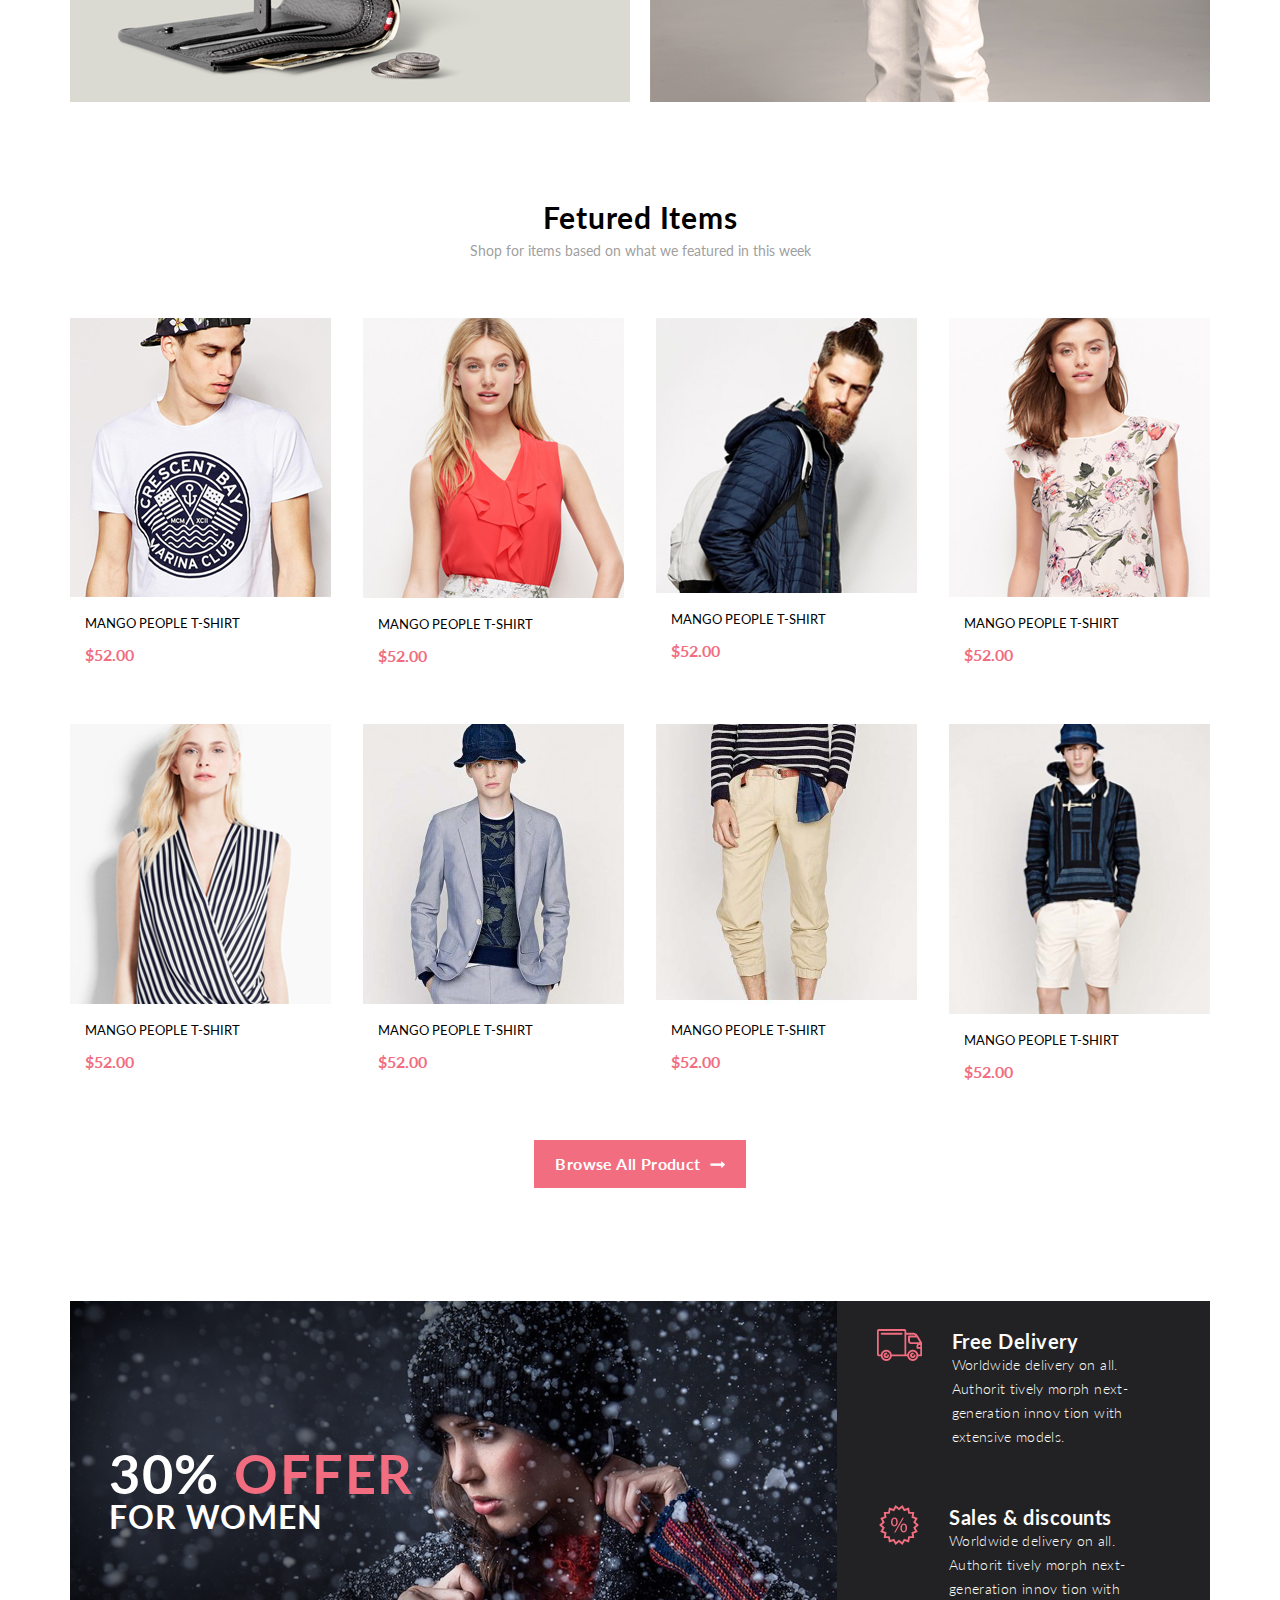
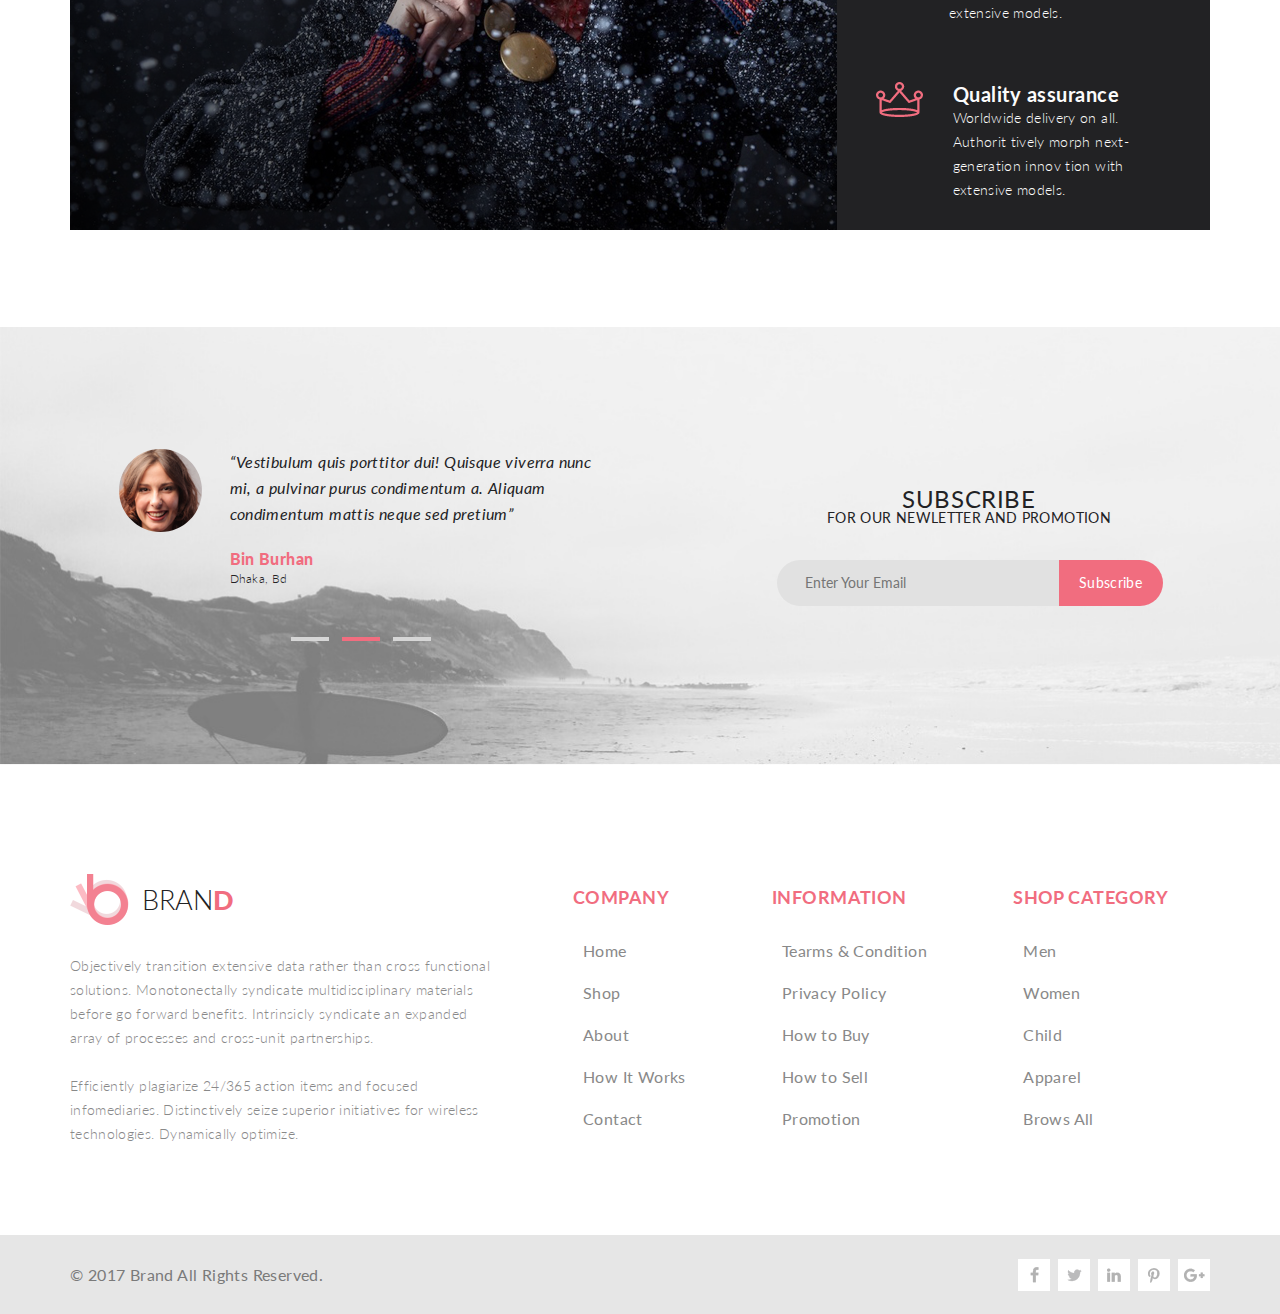
==== commit 6c8e8671: "lesson-4" ====
--- a/index.html
+++ b/index.html
@@ -13,14 +13,74 @@
             <div class="header-left">
                 <a class="logo" href="#"><img class="logo-img" src="img/logo.png" alt=""> <span class="text">BRAN</span><span class="text-d">D</span></a>
                 <form class="header-form" action="#">
-                    <a class="header-form-browse" href="#">Browse <img class="header-form-browse-img" src="img/arrow-down.png" alt=""></a>
-                    <input placeholder="Search for item..." type="text">
+                    <details class="browse-drop-box">
+                        <summary>Browse</summary>
+                        <div class="drop-browse">
+                            <div class="drop-flex">
+                                <h3 class="drop-h3">Women</h3>
+                                <ul class="drop-ul">
+                                    <li><a href="#" class="drop-link">Dresses</a></li>
+                                    <li><a href="#" class="drop-link">Tops</a></li>
+                                    <li><a href="#" class="drop-link">Sweaters/Knits</a></li>
+                                    <li><a href="#" class="drop-link">Jackets/Coats</a></li>
+                                    <li><a href="#" class="drop-link">Blazers</a></li>
+                                    <li><a href="#" class="drop-link">Denim</a></li>
+                                    <li><a href="#" class="drop-link">Leggings/Pants</a></li>
+                                    <li><a href="#" class="drop-link">Skirts/Shorts</a></li>
+                                    <li><a href="#" class="drop-link">Accessories</a></li>
+                                    <li><a href="#" class="drop-link">Bags/Purses</a></li>
+                                    <li><a href="#" class="drop-link">Leggings/Pants</a></li>
+                                </ul>
+                                <h3 class="drop-h3">Men</h3>
+                                <ul class="drop-ul">
+                                    <li><a href="#" class="drop-link">Tees/Tank tops</a></li>
+                                    <li><a href="#" class="drop-link">Shirts/Polos</a></li>
+                                    <li><a href="#" class="drop-link">Sweaters</a></li>
+                                    <li><a href="#" class="drop-link">Sweatshirts/Hoodies</a></li>
+                                    <li><a href="#" class="drop-link">Blazers</a></li>
+                                    <li><a href="#" class="drop-link">Jackets/vests</a></li>
+                                </ul>
+                            </div>
+                        </div>
+                    </details>
+                    <label>
+                        <input placeholder="Search for item..." type="text">
+                    </label>
                     <button><img src="img/search.png" alt=""></button>
                 </form>
             </div>
             <div class="header-right">
-                <a href="#"><img class="cart" src="img/cart.png" alt=""></a>
-                <a class="header-my-account" href="#">My Account <img src="img/arrow-down-white.png" alt=""></a>
+                <div class="cart-box">
+                   <a href="#"><img class="cart" src="img/cart.svg" alt=""></a>
+                    <div class="drop-cart">
+                        <article class="product-cart">
+                            <a  href="#" class="product-cart-img"><img src="img/product-cart-1.jpg" alt=""></a>
+                            <div class="product-cart-description">
+                                <h4 class="product-name">REBOX ZANE</h4>
+                                <img class="product-cart-rating" src="img/rating.png" alt="">
+                                <p class="product-cart-price">1 x $250</p>
+                            </div>
+                            <a href="#"><img class="product-cart-close" src="img/close-icon.png" alt=""></a>
+                        </article>
+                        <article class="product-cart">
+                            <a href="#" class="product-cart-img"><img src="img/product-cart-2.jpg" alt=""></a>
+                            <div class="product-cart-description">
+                                <h4 class="product-name">REBOX ZANE</h4>
+                                <img class="product-cart-rating" src="img/rating.png" alt="">
+                                <p class="product-cart-price">1 x $250</p>
+                            </div>
+                            <a href="#"><img class="product-cart-close" src="img/close-icon.png" alt=""></a>
+                        </article>
+                        <div class="total-price">
+                            <p>TOTAL</p>
+                            <p>$500.00</p>
+                        </div>
+                        <a href="#" class="checkout">Checkout</a>
+                        <a href="#" class="go-to-cart">Go to cart</a>
+                    </div>
+                </div>
+
+                <a class="header-my-account" href="#">My Account <img style="margin-left: 8px;" src="img/arrow-down-white.png" alt=""></a>
             </div>
 
 
@@ -29,13 +89,307 @@
     <nav>
         <div class="container nav-content">
             <ul class="menu">
-                <li><a href="#">Home</a></li>
-                <li><a href="#">Man</a></li>
-                <li><a href="#">Women</a></li>
-                <li><a href="#">Kids</a></li>
-                <li><a href="#">Accoseriese</a></li>
-                <li><a href="#">Featured</a></li>
-                <li><a href="#">Hot Deals</a></li>
+                <li><a class="menu-link" href="#">Home</a>
+                    <div class="drop">
+                        <div class="drop-flex">
+                            <h3 class="drop-h3">Women</h3>
+                            <ul class="drop-ul">
+                                <li><a href="#" class="drop-link">Dresses</a></li>
+                                <li><a href="#" class="drop-link">Tops</a></li>
+                                <li><a href="#" class="drop-link">Sweaters/Knits</a></li>
+                                <li><a href="#" class="drop-link">Jackets/Coats</a></li>
+                                <li><a href="#" class="drop-link">Blazers</a></li>
+                                <li><a href="#" class="drop-link">Denim</a></li>
+                                <li><a href="#" class="drop-link">Leggings/Pants</a></li>
+                                <li><a href="#" class="drop-link">Skirts/Shorts</a></li>
+                                <li><a href="#" class="drop-link">Accessories </a></li>
+                            </ul>
+                        </div>
+                        <div class="drop-flex">
+                            <h3 class="drop-h3">Women</h3>
+                            <ul class="drop-ul">
+                                <li><a href="#" class="drop-link">Leggings/Pants</a></li>
+                                <li><a href="#" class="drop-link">Skirts/Shorts</a></li>
+                                <li><a href="#" class="drop-link">Accessories</a></li>
+                                <li><a href="#" class="drop-link">Jackets/Coats</a></li>
+                            </ul>
+                            <h3 class="drop-h3">Women</h3>
+                            <ul class="drop-ul">
+                                <li><a href="#" class="drop-link">Leggings/Pants</a></li>
+                                <li><a href="#" class="drop-link">Skirts/Shorts</a></li>
+                                <li><a href="#" class="drop-link">Accessories </a></li>
+                            </ul>
+                        </div>
+                        <div class="drop-flex drop-flex-last">
+                            <h3 class="drop-h3">Women</h3>
+                            <ul class="drop-ul">
+                                <li><a href="#" class="drop-link">Leggings/Pants</a></li>
+                                <li><a href="#" class="drop-link">Skirts/Shorts</a></li>
+                                <li><a href="#" class="drop-link">Accessories</a></li>
+                                <li><a href="#" class="drop-link">Jackets/Coats</a></li>
+                            </ul>
+                            <a href="#"><img class="drop-img" src="img/super-sale.jpg" alt=""></a>
+                        </div>
+                    </div>
+                </li>
+                <li><a class="menu-link" href="product.html">Man</a>
+                    <div class="drop">
+                        <div class="drop-flex">
+                            <h3 class="drop-h3">Women</h3>
+                            <ul class="drop-ul">
+                                <li><a href="#" class="drop-link">Dresses</a></li>
+                                <li><a href="#" class="drop-link">Tops</a></li>
+                                <li><a href="#" class="drop-link">Sweaters/Knits</a></li>
+                                <li><a href="#" class="drop-link">Jackets/Coats</a></li>
+                                <li><a href="#" class="drop-link">Blazers</a></li>
+                                <li><a href="#" class="drop-link">Denim</a></li>
+                                <li><a href="#" class="drop-link">Leggings/Pants</a></li>
+                                <li><a href="#" class="drop-link">Skirts/Shorts</a></li>
+                                <li><a href="#" class="drop-link">Accessories </a></li>
+                            </ul>
+                        </div>
+                        <div class="drop-flex">
+                            <h3 class="drop-h3">Women</h3>
+                            <ul class="drop-ul">
+                                <li><a href="#" class="drop-link">Leggings/Pants</a></li>
+                                <li><a href="#" class="drop-link">Skirts/Shorts</a></li>
+                                <li><a href="#" class="drop-link">Accessories</a></li>
+                                <li><a href="#" class="drop-link">Jackets/Coats</a></li>
+                            </ul>
+                            <h3 class="drop-h3">Women</h3>
+                            <ul class="drop-ul">
+                                <li><a href="#" class="drop-link">Leggings/Pants</a></li>
+                                <li><a href="#" class="drop-link">Skirts/Shorts</a></li>
+                                <li><a href="#" class="drop-link">Accessories </a></li>
+                            </ul>
+                        </div>
+                        <div class="drop-flex drop-flex-last">
+                            <h3 class="drop-h3">Women</h3>
+                            <ul class="drop-ul">
+                                <li><a href="#" class="drop-link">Leggings/Pants</a></li>
+                                <li><a href="#" class="drop-link">Skirts/Shorts</a></li>
+                                <li><a href="#" class="drop-link">Accessories</a></li>
+                                <li><a href="#" class="drop-link">Jackets/Coats</a></li>
+                            </ul>
+                            <a href="#"><img class="drop-img" src="img/super-sale.jpg" alt=""></a>
+                        </div>
+                    </div>
+                </li>
+                <li><a class="menu-link" href="product.html">Women</a>
+                    <div class="drop drop-third">
+                        <div class="drop-flex">
+                            <h3 class="drop-h3">Women</h3>
+                            <ul class="drop-ul">
+                                <li><a href="#" class="drop-link">Dresses</a></li>
+                                <li><a href="#" class="drop-link">Tops</a></li>
+                                <li><a href="#" class="drop-link">Sweaters/Knits</a></li>
+                                <li><a href="#" class="drop-link">Jackets/Coats</a></li>
+                                <li><a href="#" class="drop-link">Blazers</a></li>
+                                <li><a href="#" class="drop-link">Denim</a></li>
+                                <li><a href="#" class="drop-link">Leggings/Pants</a></li>
+                                <li><a href="#" class="drop-link">Skirts/Shorts</a></li>
+                                <li><a href="#" class="drop-link">Accessories </a></li>
+                            </ul>
+                        </div>
+                        <div class="drop-flex">
+                            <h3 class="drop-h3">Women</h3>
+                            <ul class="drop-ul">
+                                <li><a href="#" class="drop-link">Leggings/Pants</a></li>
+                                <li><a href="#" class="drop-link">Skirts/Shorts</a></li>
+                                <li><a href="#" class="drop-link">Accessories</a></li>
+                                <li><a href="#" class="drop-link">Jackets/Coats</a></li>
+                            </ul>
+                            <h3 class="drop-h3">Women</h3>
+                            <ul class="drop-ul">
+                                <li><a href="#" class="drop-link">Leggings/Pants</a></li>
+                                <li><a href="#" class="drop-link">Skirts/Shorts</a></li>
+                                <li><a href="#" class="drop-link">Accessories </a></li>
+                            </ul>
+                        </div>
+                        <div class="drop-flex drop-flex-last">
+                            <h3 class="drop-h3">Women</h3>
+                            <ul class="drop-ul">
+                                <li><a href="#" class="drop-link">Leggings/Pants</a></li>
+                                <li><a href="#" class="drop-link">Skirts/Shorts</a></li>
+                                <li><a href="#" class="drop-link">Accessories</a></li>
+                                <li><a href="#" class="drop-link">Jackets/Coats</a></li>
+                            </ul>
+                            <a href="#"><img class="drop-img" src="img/super-sale.jpg" alt=""></a>
+                        </div>
+                    </div>
+                </li>
+                <li><a class="menu-link" href="product.html">Kids</a>
+                    <div class="drop drop-mid">
+                        <div class="drop-flex">
+                            <h3 class="drop-h3">Women</h3>
+                            <ul class="drop-ul">
+                                <li><a href="#" class="drop-link">Dresses</a></li>
+                                <li><a href="#" class="drop-link">Tops</a></li>
+                                <li><a href="#" class="drop-link">Sweaters/Knits</a></li>
+                                <li><a href="#" class="drop-link">Jackets/Coats</a></li>
+                                <li><a href="#" class="drop-link">Blazers</a></li>
+                                <li><a href="#" class="drop-link">Denim</a></li>
+                                <li><a href="#" class="drop-link">Leggings/Pants</a></li>
+                                <li><a href="#" class="drop-link">Skirts/Shorts</a></li>
+                                <li><a href="#" class="drop-link">Accessories </a></li>
+                            </ul>
+                        </div>
+                        <div class="drop-flex">
+                            <h3 class="drop-h3">Women</h3>
+                            <ul class="drop-ul">
+                                <li><a href="#" class="drop-link">Leggings/Pants</a></li>
+                                <li><a href="#" class="drop-link">Skirts/Shorts</a></li>
+                                <li><a href="#" class="drop-link">Accessories</a></li>
+                                <li><a href="#" class="drop-link">Jackets/Coats</a></li>
+                            </ul>
+                            <h3 class="drop-h3">Women</h3>
+                            <ul class="drop-ul">
+                                <li><a href="#" class="drop-link">Leggings/Pants</a></li>
+                                <li><a href="#" class="drop-link">Skirts/Shorts</a></li>
+                                <li><a href="#" class="drop-link">Accessories </a></li>
+                            </ul>
+                        </div>
+                        <div class="drop-flex drop-flex-last">
+                            <h3 class="drop-h3">Women</h3>
+                            <ul class="drop-ul">
+                                <li><a href="#" class="drop-link">Leggings/Pants</a></li>
+                                <li><a href="#" class="drop-link">Skirts/Shorts</a></li>
+                                <li><a href="#" class="drop-link">Accessories</a></li>
+                                <li><a href="#" class="drop-link">Jackets/Coats</a></li>
+                            </ul>
+                            <a href="#"><img class="drop-img" src="img/super-sale.jpg" alt=""></a>
+                        </div>
+                    </div>
+                </li>
+                <li><a class="menu-link" href="product.html">Accoseriese</a>
+                    <div class="drop drop-mid">
+                        <div class="drop-flex">
+                            <h3 class="drop-h3">Women</h3>
+                            <ul class="drop-ul">
+                                <li><a href="#" class="drop-link">Dresses</a></li>
+                                <li><a href="#" class="drop-link">Tops</a></li>
+                                <li><a href="#" class="drop-link">Sweaters/Knits</a></li>
+                                <li><a href="#" class="drop-link">Jackets/Coats</a></li>
+                                <li><a href="#" class="drop-link">Blazers</a></li>
+                                <li><a href="#" class="drop-link">Denim</a></li>
+                                <li><a href="#" class="drop-link">Leggings/Pants</a></li>
+                                <li><a href="#" class="drop-link">Skirts/Shorts</a></li>
+                                <li><a href="#" class="drop-link">Accessories </a></li>
+                            </ul>
+                        </div>
+                        <div class="drop-flex">
+                            <h3 class="drop-h3">Women</h3>
+                            <ul class="drop-ul">
+                                <li><a href="#" class="drop-link">Leggings/Pants</a></li>
+                                <li><a href="#" class="drop-link">Skirts/Shorts</a></li>
+                                <li><a href="#" class="drop-link">Accessories</a></li>
+                                <li><a href="#" class="drop-link">Jackets/Coats</a></li>
+                            </ul>
+                            <h3 class="drop-h3">Women</h3>
+                            <ul class="drop-ul">
+                                <li><a href="#" class="drop-link">Leggings/Pants</a></li>
+                                <li><a href="#" class="drop-link">Skirts/Shorts</a></li>
+                                <li><a href="#" class="drop-link">Accessories </a></li>
+                            </ul>
+                        </div>
+                        <div class="drop-flex drop-flex-last">
+                            <h3 class="drop-h3">Women</h3>
+                            <ul class="drop-ul">
+                                <li><a href="#" class="drop-link">Leggings/Pants</a></li>
+                                <li><a href="#" class="drop-link">Skirts/Shorts</a></li>
+                                <li><a href="#" class="drop-link">Accessories</a></li>
+                                <li><a href="#" class="drop-link">Jackets/Coats</a></li>
+                            </ul>
+                            <a href="#"><img class="drop-img" src="img/super-sale.jpg" alt=""></a>
+                        </div>
+                    </div>
+                </li>
+                <li><a class="menu-link" href="#">Featured</a>
+                    <div class="drop drop-last">
+                        <div class="drop-flex">
+                            <h3 class="drop-h3">Women</h3>
+                            <ul class="drop-ul">
+                                <li><a href="#" class="drop-link">Dresses</a></li>
+                                <li><a href="#" class="drop-link">Tops</a></li>
+                                <li><a href="#" class="drop-link">Sweaters/Knits</a></li>
+                                <li><a href="#" class="drop-link">Jackets/Coats</a></li>
+                                <li><a href="#" class="drop-link">Blazers</a></li>
+                                <li><a href="#" class="drop-link">Denim</a></li>
+                                <li><a href="#" class="drop-link">Leggings/Pants</a></li>
+                                <li><a href="#" class="drop-link">Skirts/Shorts</a></li>
+                                <li><a href="#" class="drop-link">Accessories </a></li>
+                            </ul>
+                        </div>
+                        <div class="drop-flex">
+                            <h3 class="drop-h3">Women</h3>
+                            <ul class="drop-ul">
+                                <li><a href="#" class="drop-link">Leggings/Pants</a></li>
+                                <li><a href="#" class="drop-link">Skirts/Shorts</a></li>
+                                <li><a href="#" class="drop-link">Accessories</a></li>
+                                <li><a href="#" class="drop-link">Jackets/Coats</a></li>
+                            </ul>
+                            <h3 class="drop-h3">Women</h3>
+                            <ul class="drop-ul">
+                                <li><a href="#" class="drop-link">Leggings/Pants</a></li>
+                                <li><a href="#" class="drop-link">Skirts/Shorts</a></li>
+                                <li><a href="#" class="drop-link">Accessories </a></li>
+                            </ul>
+                        </div>
+                        <div class="drop-flex drop-flex-last">
+                            <h3 class="drop-h3">Women</h3>
+                            <ul class="drop-ul">
+                                <li><a href="#" class="drop-link">Leggings/Pants</a></li>
+                                <li><a href="#" class="drop-link">Skirts/Shorts</a></li>
+                                <li><a href="#" class="drop-link">Accessories</a></li>
+                                <li><a href="#" class="drop-link">Jackets/Coats</a></li>
+                            </ul>
+                            <a href="#"><img class="drop-img" src="img/super-sale.jpg" alt=""></a>
+                        </div>
+                    </div>
+                </li>
+                <li><a class="menu-link" href="#">Hot Deals</a>
+                    <div class="drop drop-last">
+                        <div class="drop-flex">
+                            <h3 class="drop-h3">Women</h3>
+                            <ul class="drop-ul">
+                                <li><a href="#" class="drop-link">Dresses</a></li>
+                                <li><a href="#" class="drop-link">Tops</a></li>
+                                <li><a href="#" class="drop-link">Sweaters/Knits</a></li>
+                                <li><a href="#" class="drop-link">Jackets/Coats</a></li>
+                                <li><a href="#" class="drop-link">Blazers</a></li>
+                                <li><a href="#" class="drop-link">Denim</a></li>
+                                <li><a href="#" class="drop-link">Leggings/Pants</a></li>
+                                <li><a href="#" class="drop-link">Skirts/Shorts</a></li>
+                                <li><a href="#" class="drop-link">Accessories </a></li>
+                            </ul>
+                        </div>
+                        <div class="drop-flex">
+                            <h3 class="drop-h3">Women</h3>
+                            <ul class="drop-ul">
+                                <li><a href="#" class="drop-link">Leggings/Pants</a></li>
+                                <li><a href="#" class="drop-link">Skirts/Shorts</a></li>
+                                <li><a href="#" class="drop-link">Accessories</a></li>
+                                <li><a href="#" class="drop-link">Jackets/Coats</a></li>
+                            </ul>
+                            <h3 class="drop-h3">Women</h3>
+                            <ul class="drop-ul">
+                                <li><a href="#" class="drop-link">Leggings/Pants</a></li>
+                                <li><a href="#" class="drop-link">Skirts/Shorts</a></li>
+                                <li><a href="#" class="drop-link">Accessories </a></li>
+                            </ul>
+                        </div>
+                        <div class="drop-flex drop-flex-last">
+                            <h3 class="drop-h3">Women</h3>
+                            <ul class="drop-ul">
+                                <li><a href="#" class="drop-link">Leggings/Pants</a></li>
+                                <li><a href="#" class="drop-link">Skirts/Shorts</a></li>
+                                <li><a href="#" class="drop-link">Accessories</a></li>
+                                <li><a href="#" class="drop-link">Jackets/Coats</a></li>
+                            </ul>
+                            <a href="#"><img class="drop-img" src="img/super-sale.jpg" alt=""></a>
+                        </div>
+                    </div>
+                </li>
             </ul>
         </div>
     </nav>
@@ -86,76 +440,76 @@
             <h6>Shop for items based on what we featured in this week</h6>
             <div class="product-content">
                 <div class="product">
-                    <a class="product-link" href="#"><img class="product-img" src="img/product-1.png" alt="product-1.png"></a>
-                    <div class="product-description">
-                        <h5>MANGO PEOPLE T-SHIRT</h5>
-                        <p class="product-price">$52.00</p>
-                    </div>
-                    <a href="#" class="product-add"><img src="img/cart-add.png" alt="">Add to Cart</a>
-                </div>
-                <div class="product">
-                    <a class="product-link" href="#"><img class="product-img" src="img/product-2.png" alt="product-1.png"></a>
-                    <div class="product-description">
-                        <h5>MANGO PEOPLE T-SHIRT</h5>
-                        <p class="product-price">$52.00</p>
-                    </div>
-                    <a href="#" class="product-add"><img src="img/cart-add.png" alt="">Add to Cart</a>
-                </div>
-                <div class="product">
-                    <a class="product-link" href="#"><img class="product-img" src="img/product-3.png" alt="product-1.png"></a>
-                    <div class="product-description">
-                        <h5>MANGO PEOPLE T-SHIRT</h5>
-                        <p class="product-price">$52.00</p>
-                    </div>
-                    <a href="#" class="product-add"><img src="img/cart-add.png" alt="">Add to Cart</a>
-                </div>
-                <div class="product">
-                    <a class="product-link" href="#"><img class="product-img" src="img/product-4.png" alt="product-1.png"></a>
-                    <div class="product-description">
-                        <h5>MANGO PEOPLE T-SHIRT</h5>
-                        <p class="product-price">$52.00</p>
-                    </div>
-                    <a href="#" class="product-add"><img src="img/cart-add.png" alt="">Add to Cart</a>
-                </div>
-                <div class="product">
-                    <a class="product-link" href="#"><img class="product-img" src="img/product-5.png" alt="product-1.png"></a>
-                    <div class="product-description">
-                        <h5>MANGO PEOPLE T-SHIRT</h5>
-                        <p class="product-price">$52.00</p>
-                    </div>
-                    <a href="#" class="product-add"><img src="img/cart-add.png" alt="">Add to Cart</a>
-                </div>
-                <div class="product">
-                    <a class="product-link" href="#"><img class="product-img" src="img/product-6.png" alt="product-1.png"></a>
-                    <div class="product-description">
-                        <h5>MANGO PEOPLE T-SHIRT</h5>
-                        <p class="product-price">$52.00</p>
-                    </div>
-                    <a href="#" class="product-add"><img src="img/cart-add.png" alt="">Add to Cart</a>
-                </div>
-                <div class="product">
-                    <a class="product-link" href="#"><img class="product-img" src="img/product-7.png" alt="product-1.png"></a>
-                    <div class="product-description">
-                        <h5>MANGO PEOPLE T-SHIRT</h5>
-                        <p class="product-price">$52.00</p>
-                    </div>
-                    <a href="#" class="product-add"><img src="img/cart-add.png" alt="">Add to Cart</a>
-                </div>
-                <div class="product">
-                    <a class="product-link" href="#"><img class="product-img" src="img/product-8.png" alt="product-1.png"></a>
-                    <div class="product-description">
-                        <h5>MANGO PEOPLE T-SHIRT</h5>
-                        <p class="product-price">$52.00</p>
-                    </div>
-                    <a href="#" class="product-add"><img src="img/cart-add.png" alt="">Add to Cart</a>
-                </div>
-            </div>
-            <a class="all-product" href="#">Browse All Product <img style="margin-left: 9px;" src="img/arrow-right.png" alt=""></a>
+                    <a class="product-link" href="Single-page.html"><img class="product-img" src="img/product-1.png" alt="product-1.png"></a>
+                    <div class="product-description">
+                        <h5>MANGO PEOPLE T-SHIRT</h5>
+                        <p class="product-price">$52.00</p>
+                    </div>
+                    <a href="#" class="product-add"><img src="img/cart-add.png" alt="">Add to Cart</a>
+                </div>
+                <div class="product">
+                    <a class="product-link" href="Single-page.html"><img class="product-img" src="img/product-2.png" alt="product-1.png"></a>
+                    <div class="product-description">
+                        <h5>MANGO PEOPLE T-SHIRT</h5>
+                        <p class="product-price">$52.00</p>
+                    </div>
+                    <a href="#" class="product-add"><img src="img/cart-add.png" alt="">Add to Cart</a>
+                </div>
+                <div class="product">
+                    <a class="product-link" href="Single-page.html"><img class="product-img" src="img/product-3.png" alt="product-1.png"></a>
+                    <div class="product-description">
+                        <h5>MANGO PEOPLE T-SHIRT</h5>
+                        <p class="product-price">$52.00</p>
+                    </div>
+                    <a href="#" class="product-add"><img src="img/cart-add.png" alt="">Add to Cart</a>
+                </div>
+                <div class="product">
+                    <a class="product-link" href="Single-page.html"><img class="product-img" src="img/product-4.png" alt="product-1.png"></a>
+                    <div class="product-description">
+                        <h5>MANGO PEOPLE T-SHIRT</h5>
+                        <p class="product-price">$52.00</p>
+                    </div>
+                    <a href="#" class="product-add"><img src="img/cart-add.png" alt="">Add to Cart</a>
+                </div>
+                <div class="product">
+                    <a class="product-link" href="Single-page.html"><img class="product-img" src="img/product-5.png" alt="product-1.png"></a>
+                    <div class="product-description">
+                        <h5>MANGO PEOPLE T-SHIRT</h5>
+                        <p class="product-price">$52.00</p>
+                    </div>
+                    <a href="#" class="product-add"><img src="img/cart-add.png" alt="">Add to Cart</a>
+                </div>
+                <div class="product">
+                    <a class="product-link" href="Single-page.html"><img class="product-img" src="img/product-6.png" alt="product-1.png"></a>
+                    <div class="product-description">
+                        <h5>MANGO PEOPLE T-SHIRT</h5>
+                        <p class="product-price">$52.00</p>
+                    </div>
+                    <a href="#" class="product-add"><img src="img/cart-add.png" alt="">Add to Cart</a>
+                </div>
+                <div class="product">
+                    <a class="product-link" href="Single-page.html"><img class="product-img" src="img/product-7.png" alt="product-1.png"></a>
+                    <div class="product-description">
+                        <h5>MANGO PEOPLE T-SHIRT</h5>
+                        <p class="product-price">$52.00</p>
+                    </div>
+                    <a href="#" class="product-add"><img src="img/cart-add.png" alt="">Add to Cart</a>
+                </div>
+                <div class="product">
+                    <a class="product-link" href="Single-page.html"><img class="product-img" src="img/product-8.png" alt="product-1.png"></a>
+                    <div class="product-description">
+                        <h5>MANGO PEOPLE T-SHIRT</h5>
+                        <p class="product-price">$52.00</p>
+                    </div>
+                    <a href="#" class="product-add"><img src="img/cart-add.png" alt="">Add to Cart</a>
+                </div>
+            </div>
+            <a class="product-all" href="#">Browse All Product <img style="margin-left: 9px;" src="img/arrow-right.png" alt=""></a>
         </div>
     </section>
     <section class="offer">
         <div class="container offer-content">
-           <a class="offer-link" href="#"></a>
+            <a class="offer-link" href="#"></a>
             <div class="offer-text">
                 <h2>30% <span class="pink">OFFER</span></h2>
                 <h3>FOR WOMEN</h3>
@@ -189,19 +543,19 @@
     </section>
     <section class="subscribe">
         <div class="container subscribe-content">
-            <section class="slider">
-                <figure class="man"><img src="img/woman.png" alt="">
-                    <figcaption class="quote">
-                        <div class="quote-text">“Vestibulum quis porttitor dui! Quisque viverra nunc mi,
+            <section class="subscribe-slider">
+                <figure class="subscribe-man"><img src="img/woman.png" alt="">
+                    <figcaption class="subscribe-quote">
+                        <div class="subscribe-quote-text">“Vestibulum quis porttitor dui! Quisque viverra nunc mi,
                             a pulvinar purus condimentum a. Aliquam condimentum mattis neque sed pretium”
                         </div>
-                        <div class="author">
+                        <div class="subscribe-author">
                             <h6>Bin Burhan</h6>
                             <p>Dhaka, Bd</p>
                         </div>
                     </figcaption>
                 </figure>
-                <div class="slider-pagination">
+                <div class="subscribe-slider-pagination">
                     <a href="#"><img src="img/quote-page.png" alt=""></a>
                     <a href="#"><img src="img/quote-page-active.png" alt=""></a>
                     <a href="#"><img src="img/quote-page.png" alt=""></a>
@@ -211,7 +565,9 @@
                 <h3>Subscribe</h3>
                 <h4>FOR OUR NEWLETTER AND PROMOTION</h4>
                 <form action="#">
-                    <input type="email" placeholder="Enter Your Email">
+                    <label>
+                        <input type="email" placeholder="Enter Your Email">
+                    </label>
                     <button>Subscribe</button>
                 </form>
             </section>
@@ -249,9 +605,9 @@
             <section class="footer-shop-category">
                 <h3>SHOP CATEGORY</h3>
                 <ul>
-                    <li><a href="#">Men</a></li>
-                    <li><a href="#">Women</a></li>
-                    <li><a href="#">Child</a></li>
+                    <li><a href="product.html">Men</a></li>
+                    <li><a href="product.html">Women</a></li>
+                    <li><a href="product.html">Child</a></li>
                     <li><a href="#">Apparel</a></li>
                     <li><a href="#">Brows All</a></li>
                 </ul>
--- a/style.css
+++ b/style.css
@@ -1,653 +1,1600 @@
-@import url('https://fonts.googleapis.com/css?family=Lato:300,400,400i,700,900&display=swap');
-
+@import url("https://fonts.googleapis.com/css?family=Lato:300,400,400i,700,900&display=swap");
 * {
-    margin: 0;
-    padding: 0;
-    font-family: 'Lato', sans-serif;
+  margin: 0;
+  padding: 0;
+  font-family: "Lato", sans-serif;
+}
+
+body {
+  line-height: 1;
+}
+
+p {
+  margin: 0;
 }
 
 .container {
-    width: 1140px;
-    margin: 0 auto;
+  width: 1140px;
+  margin: 0 auto;
+  padding: 0;
 }
 
 .header-content {
-    height: 100px;
-    display: flex;
-    justify-content: space-between;
+  height: 100px;
+  display: flex;
+  justify-content: space-between;
 }
 
 .header-left,
 .header-right,
 .header-form,
 .logo {
-    display: flex;
-    align-items: center;
-}
-
+  display: flex;
+  align-items: center;
+}
 
 .header-left a,
 .header-right a {
-    text-decoration: none;
+  text-decoration: none;
 }
 
 .logo .text-d {
-    color: #f16d7f;
-    font-size: 27px;
-    font-weight: 900;
+  color: #f16d7f;
+  font-size: 27px;
+  font-weight: 900;
 }
 
 .logo .text {
-    font-size: 27px;
-    color: #222222;
-    font-weight: 300;
+  font-size: 27px;
+  color: #222222;
+  font-weight: 300;
 }
 
 .logo-img {
-    margin-right: 13px;
+  margin-right: 13px;
 }
 
 .logo {
-    margin-right: 37px;
+  margin-right: 37px;
 }
 
 .header-form {
-    height: 38px;
-    border-radius: 3px 3px 3px 3px;
-    border: 1px solid #e6e6e6;
-}
-
-.header-form-browse {
-    background-color: #cdcdcc;
-    height: 38px;
-    width: 87px;
-    background-image: linear-gradient(to bottom, #f9f9f9 0%, #f5f5f5 100%);
-    color: #000;
-    font-size: 14px;
-    display: flex;
-    align-items: center;
-    justify-content: center;
-}
-.header-form-browse:hover {
-    background-image: linear-gradient(to bottom, #f9f9f9 0%, #ccc 100%);
-}
-.header-form-browse-img {
-    margin-left: 8px;
-}
-
+  height: 38px;
+  border-radius: 3px 3px 3px 3px;
+  border: 1px solid #e6e6e6 !important;
+}
 .header-form input {
-    height: 38px;
-    width: 280px;
-    border: none;
-    padding-left: 16px;
-    padding-right: 15px;
-    box-sizing: border-box;
-}
-
+  height: 38px;
+  width: 280px;
+  padding-left: 16px;
+  padding-right: 15px;
+  box-sizing: border-box;
+  border: 1px solid #e6e6e6;
+}
 .header-form button {
-    height: 38px;
-    width: 35px;
-    border: none;
-    border-left: 1px solid #e6e6e6;
-    background-color: transparent;
-    box-shadow: none;
-    cursor: pointer;
+  height: 38px;
+  width: 35px;
+  border: none;
+  background-color: transparent;
+  box-shadow: none;
+  cursor: pointer;
 }
 .header-form button:hover {
-    background-color: #eee;
+  background-color: #eee;
 }
 
 .header-my-account {
-    margin-left: 26px;
-    width: 130px;
-    height: 38px;
-    background-color: #f16d7f;
-    color: #fff;
-    font-size: 15px;
-    font-weight: 400;
-    display: flex;
-    align-items: center;
-    justify-content: center;
-}
-.header-my-account:hover {    
-    box-shadow: 0 5px 8px rgba(0, 0, 0, 0.16);
+  margin-left: 26px;
+  width: 130px;
+  height: 38px;
+  background-color: #f16d7f;
+  color: #fff;
+  font-size: 15px;
+  font-weight: 400;
+  display: flex;
+  align-items: center;
+  justify-content: center;
+}
+.header-my-account:hover {
+  filter: brightness(120%);
+  color: #FFF;
 }
 
 .cart {
-    margin-left: 6px;
-    margin-bottom: 2px;
-}
+  margin-left: 6px;
+  margin-bottom: 2px;
+}
+
 .header-right a:hover .cart {
-    filter: contrast(0%);
+  filter: contrast(0%);
 }
 
 .header {
-    border: 1px solid #ececec;
+  border: 1px solid #ececec;
 }
 
 .menu {
-    display: flex;
-    list-style-type: none;
-    justify-content: center;
-}
-
-.menu a {
-    display: block;
-    padding: 20px;
-    text-decoration: none;
-    color: #222222;
-    font-size: 14px;
-    font-weight: 700;
-    line-height: 26px;
-    text-transform: uppercase;
-}
-.menu a:hover {
-    color: #999;9
+  display: flex;
+  list-style-type: none;
+  justify-content: center;
+}
+.menu-link {
+  display: block;
+  padding: 20px;
+  text-decoration: none;
+  color: #222222;
+  font-size: 14px;
+  font-weight: 700;
+  line-height: 26px;
+  text-transform: uppercase;
+}
+.menu-link:hover {
+  text-decoration: none;
+  color: #f16d7f;
 }
 
 .promo {
-        background-color: #e8e8e8;
-}
-
+  background-color: #e8e8e8;
+}
 .promo-content {
-    height: 613px;
-    background-image: url(img/promo-background.png);
-    background-position: 0 -51px;
-    display: flex;
-}
-
+  height: 613px;
+  background-image: url(img/promo-background.png);
+  background-position: 0 -51px;
+  display: flex;
+}
 .promo-text {
-    padding-top: 224px;
-    box-sizing: border-box;
+  padding-top: 224px;
+  box-sizing: border-box;
 }
 .promo-text h2 {
-    font-size: 60px;
-    letter-spacing: 1.5px;
-    font-weight: 900;
-    line-height: 42px;
+  font-size: 60px;
+  letter-spacing: 1.5px;
+  font-weight: 900;
+  line-height: 42px;
 }
 .promo-text h3 {
-    font-size: 40px;
-    font-weight: 900;
-    letter-spacing: 1px;
-    line-height: 64px;
+  font-size: 40px;
+  font-weight: 900;
+  letter-spacing: 1px;
+  line-height: 64px;
 }
 
 .pink {
-    color: #f16d7f;
+  color: #f16d7f;
 }
 
 .rectangle {
-    width: 12px;
-    height: 92px;
-    background-color: #f16d7f;
-    margin-top: 224px;
-    margin-right: 12px;
-}
-
+  width: 12px;
+  height: 92px;
+  background-color: #f16d7f;
+  margin-top: 224px;
+  margin-right: 12px;
+}
+
+.category {
+  margin-top: 98px;
+}
 .category-1 {
-    width: 560px;
-    height: 542px;
-    background-image: url(img/category-bg-1.png);
-    position: relative;
-        
-}
-
-.category {
-    margin-top: 98px;
-}
-
+  width: 560px;
+  height: 542px;
+  background-image: url(img/category-bg-1.png);
+  position: relative;
+}
 .category-2 {
-    width: 560px;
-    height: 261px;
-    background-image: url(img/category-bg-2.png);
-    background-repeat: no-repeat;
-    background-color: #dadad2;
-}
-
+  width: 560px;
+  height: 261px;
+  background-image: url(img/category-bg-2.png);
+  background-repeat: no-repeat;
+  background-color: #dadad2;
+}
 .category-3 {
-    width: 560px;
-    height: 261px;
-    background-image: url(img/category-bg-3.png); 
-    align-self: flex-end;
-}
-
+  width: 560px;
+  height: 261px;
+  background-image: url(img/category-bg-3.png);
+  align-self: flex-end;
+}
 .category-4 {
-    width: 560px;
-    height: 542px;
-    background-image: url(img/category-bg-4.png);
-    align-self: flex-end;
-}
-
+  width: 560px;
+  height: 542px;
+  background-image: url(img/category-bg-4.png);
+  align-self: flex-end;
+}
 .category-content {
-    display: flex;
-    flex-wrap: wrap;
-    flex-direction: column;
-    justify-content: space-between;
-    height: 823px;
-}
-
+  display: flex;
+  flex-wrap: wrap;
+  flex-direction: column;
+  justify-content: space-between;
+  height: 823px;
+}
 .category-link {
-    display: block;  
-    width: 100%;  
-    height: 100%;  
-    text-decoration: none;  
-    z-index: 1;
+  display: block;
+  width: 100%;
+  height: 100%;
+  text-decoration: none;
+  z-index: 1;
 }
 .category-link:hover {
-    background-color: #333;
-    opacity: 0.3;
-}
-
+  background-color: #333;
+  opacity: 0.3;
+}
 .category-badge-1, .category-badge-2, .category-badge-3, .category-badge-4 {
-    margin-top: 26px;
-    background-color: #FFF;
-    height: 82px;
-    text-align: center;
-    font-size: 19px;
-    font-weight: 900;
-    letter-spacing: 0.45px;
-    padding-top: 16px;
-    box-sizing: border-box;
-    position: absolute;
+  margin-top: 26px;
+  background-color: #FFF;
+  height: 82px;
+  text-align: center;
+  font-size: 19px;
+  font-weight: 900;
+  letter-spacing: 0.45px;
+  padding-top: 16px;
+  box-sizing: border-box;
+  position: absolute;
 }
 .category-badge-1 {
-    width: 175px;
+  width: 175px;
 }
 .category-badge-2 {
-    width: 225px;
+  width: 225px;
 }
 .category-badge-3 {
-    width: 162px;
+  width: 162px;
 }
 .category-badge-4 {
-    width: 180px;
+  width: 180px;
 }
 .category-pink-text {
-    color: #f16d7f;
-    font-size: 30px;
-    letter-spacing: 0.75px;
+  color: #f16d7f;
+  font-size: 30px;
+  letter-spacing: 0.75px;
 }
 
 .product-box {
-    margin-top: 100px;
-    margin-bottom: 113px;
-}
+  margin-top: 100px;
+  margin-bottom: 113px;
+}
+
 .product-container h4 {
-    font-size: 30px;
-    font-weight: 700;
-    letter-spacing: 0.75px;
-    text-align: center;
-}
+  font-size: 30px;
+  font-weight: 700;
+  letter-spacing: 0.75px;
+  text-align: center;
+}
+
 .product-container h6 {
-    font-size: 14px;
-    font-weight: 400;
-    color: #9f9f9f;
-    text-align: center;
-    margin-top: 12px;
-    margin-bottom: 60px;
-}
+  font-size: 14px;
+  font-weight: 400;
+  color: #9f9f9f;
+  text-align: center;
+  margin-top: 12px;
+  margin-bottom: 60px;
+}
+
 .product {
-    position: relative;
-    width: 261px;
-    margin-bottom: 39px;
+  position: relative;
+  width: 261px;
+  margin-bottom: 39px;
 }
 .product-add {
-    width: 123px;
-    height: 39px;
-    display: none;
-    color: #ffffff;
-    font-size: 13px;
-    font-weight: 700;
-    border: 1px solid #ffffff;
-    position: absolute;
-    top: 98px;
-    left: 70px;
-    justify-content: center;
-    align-items: center;
-    text-decoration: none;    
+  width: 123px;
+  height: 39px;
+  display: none;
+  color: #ffffff;
+  font-size: 13px;
+  font-weight: 700;
+  border: 1px solid #ffffff;
+  position: absolute;
+  top: 98px;
+  left: 70px;
+  justify-content: center;
+  align-items: center;
+  text-decoration: none;
+}
+.product-add:hover {
+  box-shadow: 0 0 10px #fff;
+  color: #FFF;
+  text-decoration: none;
 }
 .product-add img {
-    padding-right: 8px;
-}
-
+  padding-right: 8px;
+}
 .product-img {
-    width: 100%;
+  width: 100%;
 }
 .product:hover {
-    box-shadow: 0 5px 8px rgba(0, 0, 0, 0.16);
+  box-shadow: 0 5px 8px rgba(0, 0, 0, 0.16);
 }
 .product:hover .product-img {
-    filter: brightness(50%);
+  filter: brightness(50%);
 }
 .product:hover .product-add {
-    display: flex;
+  display: flex;
 }
 .product-content {
-    display: flex;
-    flex-wrap: wrap;
-    justify-content: space-between;
+  display: flex;
+  flex-wrap: wrap;
+  justify-content: space-between;
+}
+.product-description {
+  margin-bottom: 21px;
 }
 .product-description h5 {
-    font-size: 13px;
-    font-weight: 400;
-    margin-top: 18px;
-    margin-bottom: 17px;
-    margin-left: 15px;
-}
-.product-description {
-    margin-bottom: 21px;
+  font-size: 13px;
+  font-weight: 400;
+  margin-top: 18px;
+  margin-bottom: 17px;
+  margin-left: 15px;
 }
 .product-price {
-    font-size: 16px;
-    font-weight: 700;
-    color: #f16d7f;
-    margin-left: 15px;
-}
-.all-product {
-    background-color: #f16d7f;
-    width: 212px;
-    height: 48px;
-    display: flex;
-    align-items: center;
-    justify-content: center;
-    color: #FFF;
-    font-size: 16px;
-    font-weight: 700;    
-    letter-spacing: 0.4px;
-    text-decoration: none;
-    margin: 0 auto;    
-}
-.all-product:hover {
-    box-shadow: 5px 5px 8px rgba(0, 0, 0, 0.16);
+  font-size: 16px;
+  font-weight: 700;
+  color: #f16d7f;
+  margin-left: 15px;
+}
+.product-all {
+  background-color: #f16d7f;
+  width: 212px;
+  height: 48px;
+  display: flex;
+  align-items: center;
+  justify-content: center;
+  color: #FFF;
+  font-size: 16px;
+  font-weight: 700;
+  letter-spacing: 0.4px;
+  text-decoration: none;
+  margin: 0 auto;
+}
+.product-all:hover {
+  filter: brightness(120%);
 }
 
 .offer-content {
-    background-image: url(img/offer.png);
-    min-height: 529px;
-    background-repeat: no-repeat;
-    display: flex;
-    justify-content:space-between;
-    margin-bottom: 97px;
-    position: relative;
-}
+  background-image: url(img/offer.png);
+  min-height: 529px;
+  background-repeat: no-repeat;
+  display: flex;
+  justify-content: space-between;
+  margin-bottom: 97px;
+  position: relative;
+}
+
 .offer-text {
-    margin-top: 146px;
-    margin-left: 39px;
+  margin-top: 146px;
+  margin-left: 39px;
 }
 .offer-text h2 {
-    color: #ffffff;
-    font-size: 54px;
-    font-weight: 700;
-    letter-spacing: 1.5px;
+  color: #ffffff;
+  font-size: 54px;
+  font-weight: 700;
+  letter-spacing: 1.5px;
 }
 .offer-text h3 {
-    font-size: 32px;
-    letter-spacing: 0.9px;
-    color: #ffffff;
+  font-size: 32px;
+  letter-spacing: 0.9px;
+  color: #ffffff;
 }
 
 .feature-box {
-    background-color: #222224;
-    min-height: 529px;
-    width: 373px;
-    display: flex;
-    flex-direction: column;
-    justify-content: space-around;
+  background-color: #222224;
+  min-height: 529px;
+  width: 373px;
+  display: flex;
+  flex-direction: column;
+  justify-content: space-around;
 }
 
 .feature {
-    color: #fbfbfb;
-    font-size: 14px;
-    font-weight: 300;
-    line-height: 24px;
-    letter-spacing: 0.35px;
-    display: flex;
-    justify-content: center;
-    align-items: flex-start;
+  color: #fbfbfb;
+  font-size: 14px;
+  font-weight: 300;
+  line-height: 24px;
+  letter-spacing: 0.35px;
+  display: flex;
+  justify-content: center;
+  align-items: flex-start;
 }
 .feature-img {
-    padding-right: 30px;
-}
-.feature a:hover .feature-img {
-    filter: contrast(50%);
-}
-
+  padding-right: 30px;
+}
+.feature a:hover .feature-img, .feature-horizontal a:hover .feature-img {
+  filter: contrast(50%);
+}
 .feature h5 {
-    font-size: 20px;
-    font-weight: 700;
-    letter-spacing: 0.5px;
+  font-size: 20px;
+  font-weight: 700;
+  letter-spacing: 0.5px;
 }
 .feature-description {
-    width: 219px;
+  width: 219px;
 }
 
 .subscribe {
-    height: 438px;
-    background: url(img/subscribe-layer.png) no-repeat;
-    background-size: cover;
-    margin-bottom: 109px;
-}
-
-.man {
-    display: flex;
-    align-items: flex-start;
-    margin-bottom: 41px;
-}
-.man img {
-    margin-right: 28px;
-}
-
-.quote {
-    width: 386px;
-}
-
-.quote-text {
-    color: #222224;
-    font-size: 16px;
-    font-style: italic;
-    line-height: 26px;
-    letter-spacing: 0.4px;
-    margin-bottom: 19px;
-}
-.author h6 {
-    font-size: 16px;
-    font-weight: 900;
-    letter-spacing: 0.4px;
-    line-height: 26px;
-    color: #f16d7f;
-}
-.author p {
-    color: #222224;
-    font-size: 12px;
-    font-weight: 300;
-    letter-spacing: 0.3px;
-    line-height: 14px;
+  height: 438px;
+  background: url(img/subscribe-layer.jpg) no-repeat;
+  background-size: cover;
+  margin-bottom: 109px;
 }
 .subscribe-mail h3 {
-    color: #222224;
-    font-weight: 400;
-    font-size: 24px;
-    letter-spacing: 0.6px;
-    text-transform: uppercase;
-    text-align: center;
+  color: #222224;
+  font-weight: 400;
+  font-size: 24px;
+  letter-spacing: 0.6px;
+  text-transform: uppercase;
+  text-align: center;
 }
 .subscribe-mail h4 {
-    color: #222224;
-    font-size: 14px;
-    font-weight: 400;
-    letter-spacing: 0.35px;
-    text-align: center;
+  color: #222224;
+  font-size: 14px;
+  font-weight: 400;
+  letter-spacing: 0.35px;
+  text-align: center;
 }
 .subscribe-mail form {
-    margin-top: 35px;
-    position: relative;
+  margin-top: 35px;
+  position: relative;
 }
 .subscribe-mail input {
-    width: 282px;
-    height: 46px;
-    border-radius: 23px 0 0 23px;
-    background-color: #e1e1e1;
-    border: none;
-    padding-left: 28px;
-    padding-right: 28px;
-    box-sizing: border-box;
-    color: #222224;
-    font-size: 14px;
-    font-weight: 400;
+  width: 282px;
+  height: 46px;
+  border-radius: 23px 0 0 23px;
+  background-color: #e1e1e1;
+  border: none;
+  padding-left: 28px;
+  padding-right: 28px;
+  box-sizing: border-box;
+  color: #222224;
+  font-size: 14px;
+  font-weight: 400;
 }
 .subscribe-mail button {
-    width: 104px;
-    height: 46px;
-    border-radius: 0 23px 23px 0;
-    background-color: #f16d7f;
-    border: none;
-    box-shadow: none;
-    color: #ffffff;
-    font-size: 14px;
-    font-weight: 400;
-    line-height: 46px;
-    letter-spacing: 0.35px;
-    cursor: pointer;
-    position: absolute;
-    left: 282px;
+  width: 104px;
+  height: 46px;
+  border-radius: 0 23px 23px 0;
+  background-color: #f16d7f;
+  border: none;
+  box-shadow: none;
+  color: #ffffff;
+  font-size: 14px;
+  font-weight: 400;
+  line-height: 46px;
+  letter-spacing: 0.35px;
+  cursor: pointer;
+  position: absolute;
+  left: 282px;
 }
 .subscribe-mail button:hover {
-    background-color: #d97583;
+  background-color: #d97583;
 }
 .subscribe-content {
-    display: flex;
-    align-items: center;
-    justify-content: center;
-    height: inherit;
-}
-
-.slider {
-    display: flex;
-    justify-content: center;
-    flex-direction: column;
-    margin-right: 161px;
-}
-
-.slider-pagination {
-    display: flex;
-    justify-content: center;
-}
-.slider-pagination img {
-    margin-right: 13px;
+  display: flex;
+  align-items: center;
+  justify-content: center;
+  height: inherit;
+}
+.subscribe-man {
+  display: flex;
+  align-items: flex-start;
+  margin-bottom: 41px;
+}
+.subscribe-man img {
+  margin-right: 28px;
+}
+.subscribe-quote {
+  width: 386px;
+}
+.subscribe-quote-text {
+  color: #222224;
+  font-size: 16px;
+  font-style: italic;
+  line-height: 26px;
+  letter-spacing: 0.4px;
+  margin-bottom: 19px;
+}
+.subscribe-author h6 {
+  font-size: 16px;
+  font-weight: 900;
+  letter-spacing: 0.4px;
+  line-height: 26px;
+  color: #f16d7f;
+}
+.subscribe-author p {
+  color: #222224;
+  font-size: 12px;
+  font-weight: 300;
+  letter-spacing: 0.3px;
+  line-height: 14px;
+}
+.subscribe-slider {
+  display: flex;
+  justify-content: center;
+  flex-direction: column;
+  margin-right: 161px;
+}
+.subscribe-slider-pagination {
+  display: flex;
+  justify-content: center;
+}
+.subscribe-slider-pagination img {
+  margin-right: 13px;
 }
 
 .footer-text {
-    width: 427px;
-    color: #898989;
-    font-size: 14px;
-    font-weight: 300;
-    line-height: 24px;
-    letter-spacing: 0.35px;
-}
+  width: 427px;
+  color: #898989;
+  font-size: 14px;
+  font-weight: 300;
+  line-height: 24px;
+  letter-spacing: 0.35px;
+}
+
 .footer-logo .logo {
-    text-decoration: none;
-    margin-bottom: 29px;
-}
+  text-decoration: none;
+  margin-bottom: 29px;
+}
+
 .footer-company, .footer-information, .footer-shop-category {
-    padding-top: 14px;
-}
+  padding-top: 14px;
+}
+
 .footer-company h3, .footer-information h3, .footer-shop-category h3 {
-    color: #f16d7f;
-    font-size: 18px;
-    font-weight: 700;
-    text-transform: uppercase;
-    letter-spacing: 0.45px;
-    margin-bottom: 24px;
-}
+  color: #f16d7f;
+  font-size: 18px;
+  font-weight: 700;
+  text-transform: uppercase;
+  letter-spacing: 0.45px;
+  margin-bottom: 24px;
+}
+
 .footer-company ul, .footer-information ul, .footer-shop-category ul {
-    list-style-type: none;
-}
+  list-style-type: none;
+}
+
 .footer-company li a, .footer-information li a, .footer-shop-category li a {
-    color: #898989;
-    font-size: 16px;
-    font-weight: 400;
-    letter-spacing: 0.4px;
-    line-height: 59px;
-    letter-spacing: 0.4px;
-    line-height: 42px;
-    text-decoration: none;
-    padding: 10px;
-    box-sizing: border-box;
-}
+  color: #898989;
+  font-size: 16px;
+  font-weight: 400;
+  letter-spacing: 0.4px;
+  line-height: 42px;
+  text-decoration: none;
+  padding: 10px;
+  box-sizing: border-box;
+}
+
 .footer-company li a:hover, .footer-information li a:hover, .footer-shop-category li a:hover {
-    color: #222224;
+  color: #f16d7f;
 }
 
 .footer-content {
-    display: flex;
-    justify-content: space-between;
+  display: flex;
+  justify-content: space-between;
 }
 
 .footer-shop-category {
-    margin-right: 42px;
+  margin-right: 42px;
 }
 
 .footer-underline {
-    height: 79px;
-    background-color: #e6e6e6;
-    margin-top: 89px;
+  height: 79px;
+  background-color: #e6e6e6;
+  margin-top: 89px;
 }
 
 .social {
-    width: 32px;
-    height: 32px;
-    background-color: #FFF;
-    margin-left: 8px;
-    display: flex;
-    align-items: center;
-    justify-content: center;
+  width: 32px;
+  height: 32px;
+  background-color: #FFF;
+  margin-left: 8px;
+  display: flex;
+  align-items: center;
+  justify-content: center;
 }
 
 .social-box {
-    display: flex;
+  display: flex;
 }
 
 .footer-underline-content {
-    display: flex;
-    justify-content: space-between;
-    padding-top: 24px;
-    box-sizing: border-box;
-    align-items: center;
+  display: flex;
+  justify-content: space-between;
+  padding-top: 24px;
+  box-sizing: border-box;
+  align-items: center;
 }
 
 .social-link {
-    width: inherit;
-    height: inherit;
-    display: flex;
-    align-items: center;
-    justify-content: center;
-}
+  width: inherit;
+  height: inherit;
+  display: flex;
+  align-items: center;
+  justify-content: center;
+}
+
 .social-link:hover {
-    background-color: #f16d7f;
-}
+  background-color: #f16d7f;
+}
+
 .social-link:hover .social-icon {
-    filter: contrast(250%);
+  filter: contrast(250%);
 }
 
 .social-icon-gray {
-    filter: contrast(50%);
+  filter: contrast(50%);
 }
 
 .copyright {
-    color: #7a7a7a;
-    font-size: 16px;
-    font-weight: 400;
-    letter-spacing: 0.4px;
+  color: #7a7a7a;
+  font-size: 16px;
+  font-weight: 400;
+  letter-spacing: 0.4px;
 }
 
 .offer-link {
-    display: block;
-    position: absolute;
-    width: 767px;
-    height: 529px;
-}
+  display: block;
+  position: absolute;
+  width: 767px;
+  height: 529px;
+}
+
 .offer-link:hover {
-    background: #222;
-    opacity: 0.3;
-}+  background: #222;
+  opacity: 0.3;
+}
+
+.drop {
+  position: absolute;
+  display: none;
+  border-radius: 5px;
+  background-color: #ffffff;
+  padding: 0 0 20px;
+  border: 1px solid #ececec;
+  top: 54px;
+}
+
+.drop-last {
+  right: 0;
+}
+
+.drop-third {
+  right: -400px;
+}
+
+.drop-third:before {
+  left: 380px !important;
+}
+
+.drop-mid {
+  right: -392px;
+}
+
+.drop-mid:before {
+  left: 400px !important;
+}
+
+.drop-last:before {
+  right: 50px;
+  left: auto !important;
+}
+
+.drop:before {
+  content: "";
+  width: 12px;
+  height: 12px;
+  background-color: #fff;
+  display: block;
+  position: absolute;
+  left: 29px;
+  top: -7px;
+  transform: rotate(45deg);
+  border-top: 1px solid #e8e8e8;
+  border-left: 1px solid #e8e8e8;
+}
+
+.drop-link {
+  color: #646464;
+  font-size: 14px;
+  font-weight: 400;
+  line-height: 28px;
+  letter-spacing: 0.35px;
+  text-decoration: none;
+}
+
+.drop-link:hover {
+  color: #f16d7f;
+  text-decoration: none;
+}
+
+.drop-ul {
+  list-style-type: none;
+}
+
+.drop-flex {
+  min-width: 235px;
+  margin-right: 20px;
+  margin-left: 20px;
+}
+
+.drop-h3 {
+  border-bottom: 1px solid #e8e8e8;
+  color: #232323;
+  font-size: 14px;
+  font-weight: 400;
+  text-transform: uppercase;
+  padding-bottom: 8px;
+  margin-bottom: 8px;
+  margin-top: 20px;
+  letter-spacing: 0.35px;
+}
+
+.menu li {
+  position: relative;
+}
+
+.menu li:hover .drop {
+  display: flex;
+}
+
+.drop-flex-last {
+  margin-left: 9px;
+}
+
+.drop-img {
+  margin-top: 20px;
+}
+
+.drop-img:hover {
+  filter: brightness(50%);
+}
+
+.browse-drop-box {
+  position: relative;
+}
+
+.browse-drop-box:hover .drop {
+  display: flex;
+}
+
+.drop-browse {
+  top: 38px;
+  z-index: 1;
+  position: absolute;
+  display: flex;
+  border-radius: 5px;
+  background-color: #ffffff;
+  padding: 0 0 20px;
+  border: 1px solid #ececec;
+}
+
+.drop-browse:before {
+  content: "";
+  width: 8px;
+  height: 8px;
+  background-color: #fff;
+  display: block;
+  position: absolute;
+  left: 65px;
+  top: -5px;
+  transform: rotate(45deg);
+  border-top: 1px solid #e8e8e8;
+  border-left: 1px solid #e8e8e8;
+}
+
+.browse-drop-box {
+  background-color: #cdcdcc;
+  height: 38px;
+  width: 87px;
+  background-image: linear-gradient(to bottom, #f9f9f9 0%, #f5f5f5 100%);
+  color: #000;
+  font-size: 14px;
+  display: flex;
+  align-items: center;
+  justify-content: center;
+}
+
+.browse-drop-box summary {
+  display: flex;
+  justify-content: space-around;
+  line-height: 38px;
+  cursor: pointer;
+  border: 1px solid #e6e6e6;
+  height: 38px;
+  box-sizing: border-box;
+}
+
+.browse-drop-box:hover {
+  background-image: linear-gradient(to bottom, #f9f9f9 0%, #ccc 100%);
+}
+
+summary::-webkit-details-marker {
+  display: none;
+}
+
+summary:after {
+  content: url(img/arrow-down.png);
+}
+
+details[open] summary:after {
+  content: url(img/arrow-up.png);
+}
+
+.product-name {
+  font-size: 12px;
+  font-weight: 700;
+  text-transform: uppercase;
+}
+
+.product-cart-price {
+  color: #f16d7f;
+  font-size: 12px;
+  font-weight: 400;
+}
+
+.product-cart {
+  display: flex;
+  align-items: center;
+  border-bottom: 1px solid #ededed;
+  margin-bottom: 16px;
+  padding-bottom: 16px;
+}
+
+.product-cart-img {
+  margin-right: 16px;
+}
+
+.product-cart-description {
+  margin-right: 55px;
+}
+
+.product-cart-rating {
+  margin: 8px 0;
+}
+
+.cart-box {
+  position: relative;
+  padding: 15px 0;
+}
+
+.drop-cart {
+  position: absolute;
+  left: -85px;
+  top: 53px;
+  border-radius: 5px;
+  background-color: #ffffff;
+  border: 1px solid #ececec;
+  z-index: 1;
+  padding: 20px 16px;
+  display: none;
+}
+
+.drop-cart:before {
+  content: "";
+  width: 8px;
+  height: 8px;
+  background-color: #fff;
+  display: block;
+  position: absolute;
+  left: 105px;
+  top: -5px;
+  transform: rotate(45deg);
+  border-top: 1px solid #e8e8e8;
+  border-left: 1px solid #e8e8e8;
+}
+
+.cart-box:hover .drop-cart {
+  display: block;
+}
+
+.total-price {
+  display: flex;
+  justify-content: space-between;
+  margin-bottom: 32px;
+}
+
+.total-price p {
+  font-size: 16px;
+  font-weight: 700;
+}
+
+.checkout {
+  display: block;
+  text-align: center;
+  line-height: 50px;
+  font-size: 14px;
+  font-weight: 700;
+  text-transform: uppercase;
+  color: #f16d7f;
+  width: 225px;
+  height: 50px;
+  border: 1px solid #f16d7f;
+  box-sizing: border-box;
+  margin-bottom: 11px;
+}
+
+.checkout:hover {
+  background-color: #f16d7f;
+  color: #fff;
+}
+
+.go-to-cart {
+  color: #4a4a4a;
+  display: block;
+  text-align: center;
+  line-height: 50px;
+  font-size: 14px;
+  font-weight: 700;
+  text-transform: uppercase;
+  width: 225px;
+  height: 50px;
+  border: 1px solid #eaeaea;
+  box-sizing: border-box;
+}
+
+.go-to-cart:hover {
+  background-color: #4a4a4a;
+  color: #fff;
+}
+
+.product-cart-close:hover {
+  filter: brightness(70%);
+}
+
+.arrivals {
+  height: 148px;
+  background-color: #f8f3f4;
+  margin-bottom: 60px;
+}
+
+.arrivals-text {
+  color: #f16d7f;
+  font-size: 24px;
+  font-weight: 700;
+  line-height: 20px;
+  text-transform: uppercase;
+}
+
+.breadcrumb {
+  background: transparent;
+  margin-bottom: 0;
+  padding: 0;
+}
+
+.breadcrumb-item a {
+  font-size: 14px;
+  line-height: 20px;
+  text-transform: uppercase;
+  color: #636363;
+  font-weight: 300;
+}
+
+.breadcrumb .active-breadcrumb {
+  color: #f16d7f;
+  font-weight: 700;
+  text-transform: uppercase;
+}
+
+.arrivals-content {
+  display: flex;
+  align-items: center;
+  justify-content: space-between;
+  height: inherit;
+}
+
+.side-summary {
+  color: #6f6e6e;
+  font-size: 14px;
+  font-weight: 700;
+  text-transform: uppercase;
+  width: 243px;
+  height: 37px;
+  line-height: 37px;
+  padding-left: 11px;
+  padding-right: 6px;
+  box-sizing: border-box;
+  display: flex;
+  justify-content: space-between;
+  border-bottom: 1px solid #ebebeb;
+  border-left: 5px solid #ef5b70;
+  cursor: pointer;
+}
+
+.side-summary:hover {
+  color: #ef5b70;
+}
+
+.side-details:hover .side-summary:after {
+  content: url(img/arrow-down-pink.png);
+}
+
+.side-details[open] .side-summary {
+  color: #ef5b70;
+}
+
+.side-details[open] .side-summary:after {
+  content: url(img/arrow-up-pink.png);
+}
+
+.side-details {
+  width: 243px;
+  margin-bottom: 18px;
+}
+
+.side-drop ul {
+  list-style-type: none;
+  margin-top: 5px;
+  margin-bottom: 24px;
+  padding-left: 22px;
+}
+
+.side-drop ul li a {
+  color: #6f6e6e;
+  font-size: 14px;
+  font-weight: 400;
+  line-height: 34px;
+  text-decoration: none;
+  padding: 7px 0;
+}
+
+.side-drop ul li a:hover {
+  color: #f16d7f;
+}
+
+.catalog-content {
+  display: flex;
+  justify-content: space-between;
+}
+
+.trending-ul {
+  list-style-type: none;
+  display: flex;
+  width: 176px;
+  flex-wrap: wrap;
+}
+
+.trending-ul li a {
+  padding-right: 5px;
+  color: #6f6e6e;
+  text-decoration: none;
+  font-size: 14px;
+  font-weight: 400;
+  line-height: 26px;
+}
+
+.trending-ul li a:hover {
+  color: #f16d7f;
+}
+
+.trending-ul li a:after {
+  content: "|";
+  color: #dfdfdf;
+  margin-left: 5px;
+}
+
+.trending-ul-span {
+  display: flex;
+}
+
+.trending-ul-span li:last-child :after {
+  content: "";
+}
+
+.size-ul {
+  list-style-type: none;
+  display: flex;
+  width: 236px;
+  flex-wrap: wrap;
+}
+
+.size-ul li {
+  width: 50px;
+  box-sizing: border-box;
+  margin-right: 11px;
+  margin-bottom: 14px;
+  position: relative;
+  padding-left: 22px;
+  cursor: pointer;
+}
+
+.size-ul li input {
+  margin-right: 6px;
+  display: none;
+}
+
+.size-ul li label {
+  color: #6f6e6e;
+  font-size: 14px;
+  font-weight: 400;
+  line-height: 20px;
+  cursor: pointer;
+}
+
+.size-ul li label:after {
+  content: "";
+  display: block;
+  height: 13px;
+  width: 13px;
+  outline: 1px solid #ebebeb;
+  position: absolute;
+  top: 4px;
+  left: 0;
+}
+
+.size-ul li input[type=checkbox]:checked + label:after {
+  outline: 1px solid #ebebeb;
+  border: 2px solid #fff;
+  width: 10px;
+  height: 10px;
+  background-color: #f16d7f;
+}
+
+.filter-price input {
+  width: 262px;
+}
+
+.filter {
+  display: flex;
+  justify-content: space-between;
+  flex-wrap: wrap;
+  margin-bottom: 48px;
+}
+
+.price-interval {
+  display: flex;
+  justify-content: space-between;
+}
+
+.price-interval p {
+  color: #6f6e6e;
+  font-size: 14px;
+  font-weight: 400;
+  line-height: 26px;
+}
+
+.filter-h3 {
+  color: #6f6e6e;
+  font-size: 14px;
+  font-weight: 700;
+  line-height: 20px;
+  text-transform: uppercase;
+  margin-bottom: 25px;
+}
+
+.catalog-box {
+  max-width: 850px;
+}
+
+.filter-underline {
+  width: 100%;
+  height: 50px;
+  background-color: #f3f3f3;
+  display: flex;
+  justify-content: flex-start;
+  align-items: center;
+}
+
+.sort-by {
+  display: flex;
+  width: 153px;
+  height: 30px;
+  border: 1px solid #ebebeb;
+  background-color: #ffffff;
+  margin: 0 10px;
+  color: #6f6e6e;
+  font-size: 14px;
+  font-weight: 400;
+}
+
+.sort-by p {
+  line-height: 30px;
+  display: block;
+  width: 66px;
+  text-align: center;
+  border-right: 1px solid #ebebeb;
+}
+
+.sort-by-details {
+  width: 86px;
+  line-height: 30px;
+  z-index: 1;
+}
+
+.show {
+  display: flex;
+  width: 119px;
+  height: 30px;
+  border: 1px solid #ebebeb;
+  background-color: #ffffff;
+  color: #6f6e6e;
+  font-size: 14px;
+  font-weight: 400;
+}
+
+.show p {
+  line-height: 30px;
+  display: block;
+  width: 55px;
+  text-align: center;
+  border-right: 1px solid #ebebeb;
+}
+
+.show-details {
+  width: 63px;
+  line-height: 30px;
+  z-index: 1;
+}
+
+.sort-by-summary, .show-summary {
+  display: flex;
+  align-items: center;
+  justify-content: space-around;
+}
+
+.sort-by-details ul, .show-details ul {
+  list-style-type: none;
+  background-color: #FFF;
+  border: 1px solid #ebebeb;
+  padding-left: 10px;
+}
+
+.sort-by-details ul li a, .show-details ul li a {
+  text-decoration: none;
+  color: #6f6e6e;
+}
+
+.sort-by-details ul li a:hover, .show-details ul li a:hover {
+  color: #f16d7f;
+}
+
+.catalog {
+  display: flex;
+  flex-wrap: wrap;
+  justify-content: space-between;
+}
+
+.pagination-box {
+  display: flex;
+  justify-content: space-between;
+  margin-bottom: 110px;
+}
+
+.view-all {
+  display: block;
+  width: 150px;
+  height: 44px;
+  border-radius: 3px;
+  border: 1px solid #ef5b70;
+  background-color: #ffffff;
+  text-decoration: none;
+  color: #ef5b70;
+  font-size: 16px;
+  font-weight: bold;
+  line-height: 44px;
+  text-align: center;
+}
+
+.view-all:hover {
+  background-color: #ef5b70;
+  color: #fff;
+  text-decoration: none;
+}
+
+.subscribe-mail {
+  width: 385px;
+}
+
+.page-item {
+  width: 26px;
+}
+
+.pagination {
+  width: 261px;
+  height: 44px;
+  border-radius: 3px;
+  border: 1px solid #ebebeb;
+}
+
+ul.pagination {
+  margin: 0;
+}
+
+li.page-item {
+  height: 42px;
+  line-height: 44px;
+}
+
+a.page-link {
+  border: 0;
+  height: 42px;
+  display: flex;
+  justify-content: center;
+  line-height: 44px;
+  padding: 0;
+  color: #c4c4c4;
+  font-size: 16px;
+  font-weight: bold;
+}
+
+a.active-page-link {
+  color: #ef5b70;
+}
+
+a.page-link:hover {
+  color: #ef5b70;
+}
+
+.feature-box-horizontal {
+  height: 341px;
+  background-color: #222224;
+}
+
+.feature-box-content {
+  display: flex;
+  justify-content: space-between;
+  align-items: center;
+  height: 100%;
+}
+
+.feature-horizontal {
+  color: #fbfbfb;
+  font-size: 14px;
+  font-weight: 300;
+  line-height: 24px;
+  letter-spacing: 0.35px;
+  width: 310px;
+  display: flex;
+  flex-direction: column;
+  align-items: center;
+}
+
+.feature-description-horizontal {
+  width: 100%;
+}
+
+.feature-h5 {
+  text-align: center;
+  margin-top: 32px;
+}
+
+label {
+  margin-bottom: 0;
+}
+
+.single-product-slider {
+  height: 777px;
+  border: 1px solid #eaeaea;
+  background-color: #f7f7f7;
+  margin-top: -60px;
+  display: flex;
+  justify-content: center;
+  align-items: center;
+}
+
+.single-product-slider-content {
+  display: flex;
+  flex-direction: column;
+  align-items: center;
+}
+
+.single-product-slider-content img {
+  margin-top: -50px;
+}
+
+.single-product-description {
+  margin-top: -86px;
+}
+
+.single-product-description-wrapper {
+  border: 1px solid #eaeaea;
+  display: flex;
+  justify-content: center;
+  background-color: #ffffff;
+}
+
+.single-product-slider-previous {
+  padding-top: 365px;
+  padding-bottom: 365px;
+  padding-right: 200px;
+}
+
+.single-product-slider-previous:hover .single-product-slider-previous-block {
+  background-color: #ef5b70;
+}
+
+.single-product-slider-next {
+  padding-top: 365px;
+  padding-bottom: 365px;
+  padding-left: 200px;
+}
+
+.single-product-slider-next:hover .single-product-slider-next-block {
+  background-color: #ef5b70;
+}
+
+.single-product-slider-previous-block, .single-product-slider-next-block {
+  width: 47px;
+  height: 47px;
+  display: flex;
+  justify-content: center;
+  align-items: center;
+  background-color: #d8d8d8;
+}
+
+.single-product-description-content {
+  width: 642px;
+  display: flex;
+  flex-direction: column;
+  align-items: center;
+  background-color: #ffffff;
+  padding-bottom: 122px;
+}
+.single-product-description-content h4 {
+  color: #f16d7f;
+  width: 150px;
+  font-size: 14px;
+  font-weight: 700;
+  line-height: 44px;
+  text-transform: uppercase;
+  border-bottom: 1px solid #eaeaea;
+  position: relative;
+}
+.single-product-description-content h4 img {
+  position: absolute;
+  bottom: 0;
+  right: 42px;
+}
+.single-product-description-content h3 {
+  color: #4d4d4d;
+  font-size: 18px;
+  font-weight: 400;
+  line-height: 24px;
+  text-transform: uppercase;
+  margin-bottom: 67px;
+}
+.single-product-description-content p {
+  color: #5e5e5e;
+  font-size: 14px;
+  font-weight: 300;
+  line-height: 24px;
+  text-align: center;
+  padding-left: 10px;
+  padding-right: 10px;
+  margin-bottom: 28px;
+}
+.single-product-description-content ul {
+  list-style-type: none;
+  display: flex;
+  margin-bottom: 37px;
+}
+.single-product-description-content ul li {
+  color: #b9b9b9;
+  font-size: 14px;
+  font-weight: 700;
+  line-height: 24px;
+  text-transform: uppercase;
+}
+.single-product-description-content-spec li span {
+  color: #2f2f2f;
+}
+.single-product-description-content-spec li:first-of-type {
+  padding-right: 44px;
+}
+.single-product-description-content hr {
+  display: block;
+  width: 100%;
+  height: 1px;
+  border: 1px solid #eaeaea;
+  background-color: #eaeaea;
+  box-sizing: border-box;
+}
+.single-product-description-content-filter {
+  width: 538px;
+  display: flex;
+  justify-content: space-between;
+}
+.single-product-description-content-filter h5 {
+  margin-top: 63px;
+  color: #2f2f2f;
+  font-size: 14px;
+  font-weight: 700;
+  line-height: 24px;
+  text-transform: uppercase;
+}
+
+p.single-product-description-price {
+  color: #ef5b70;
+  font-size: 24px;
+  font-weight: 700;
+  line-height: 24px;
+}
+
+.single-product-details ul {
+  display: block;
+}
+
+.single-product-details ul li a, .single-product-description-content-filter input {
+  height: 35px;
+  border: 1px solid #eaeaea;
+  background-color: #ffffff;
+  display: flex;
+  justify-content: space-between;
+  align-items: center;
+  padding-right: 9px;
+  padding-left: 14px;
+  color: #bcbcbc;
+  font-size: 13px;
+  font-weight: 400;
+}
+
+.single-product-summary {
+  width: 144px;
+  height: 35px;
+  border: 1px solid #eaeaea;
+  background-color: #ffffff;
+  display: flex;
+  justify-content: space-between;
+  align-items: center;
+  padding-right: 9px;
+  padding-left: 14px;
+  color: #bcbcbc;
+  font-size: 13px;
+  font-weight: 400;
+}
+.single-product-summary img {
+  padding-right: 11px;
+}
+.single-product-summary span {
+  display: flex;
+  align-items: center;
+}
+.single-product-summary:after {
+  content: url(img/details-arrow-down.png);
+}
+
+.single-product-details[open] .single-product-summary:after {
+  content: url(img/details-arrow-up.png);
+}
+
+.single-product-add {
+  color: #ef5b70;
+  font-size: 16px;
+  font-weight: 700;
+  display: flex;
+  justify-content: center;
+  align-items: center;
+  width: 537px;
+  height: 55px;
+  border: 1px solid #ef5b70;
+  background-color: #ffffff;
+  margin-top: 28px;
+}
+.single-product-add:hover {
+  background-color: #ef5b70;
+  color: #ffffff;
+  text-decoration: none;
+}
+.single-product-add:hover .single-product-add-img {
+  filter: brightness(300%);
+}
+.single-product-add-img {
+  padding-right: 15px;
+}
+
+.single-product-also-content {
+  display: flex;
+  flex-wrap: wrap;
+  justify-content: center;
+}
+.single-product-also-content h3 {
+  color: #4d4d4d;
+  font-size: 24px;
+  font-weight: 400;
+  line-height: 20px;
+  text-transform: uppercase;
+  margin-bottom: 72px;
+  margin-top: 119px;
+}
+.single-product-also-content-box {
+  width: 100%;
+  display: flex;
+  flex-wrap: wrap;
+  justify-content: space-between;
+}
+
+/*# sourceMappingURL=style.css.map */
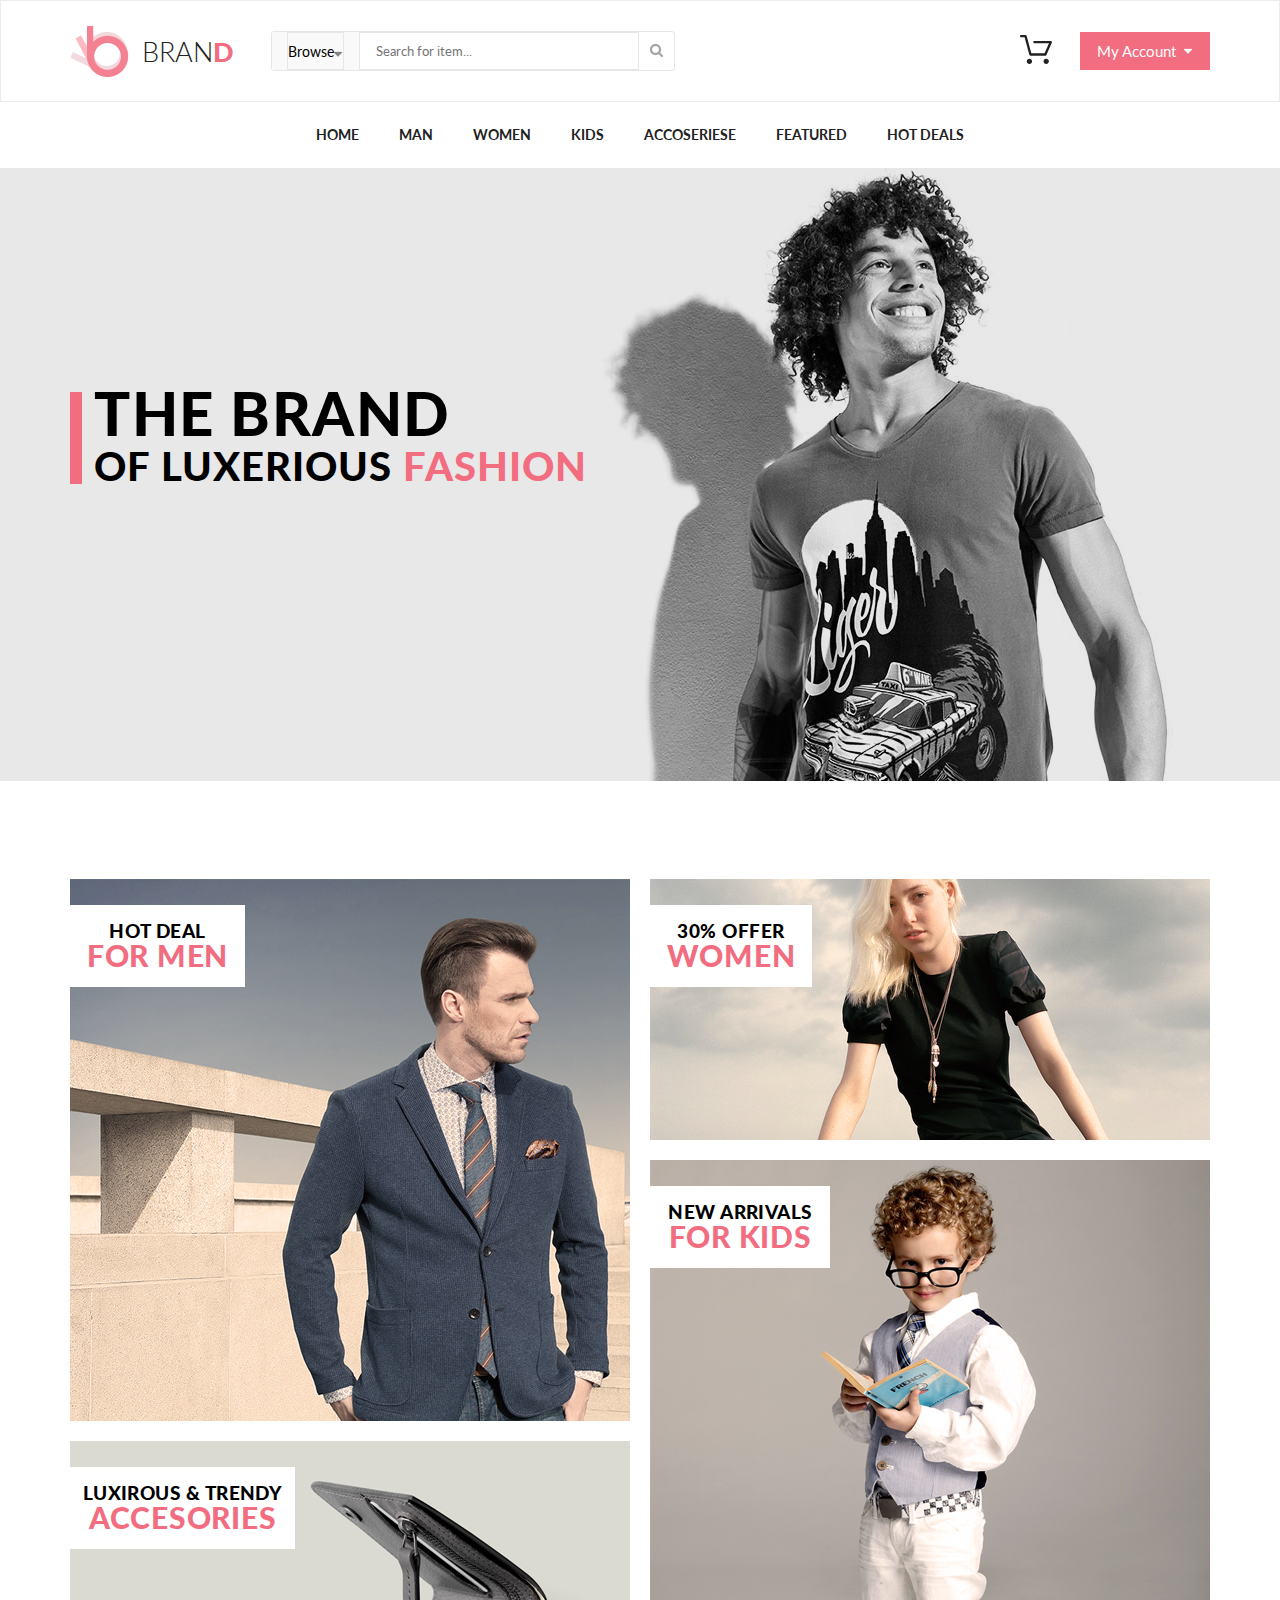
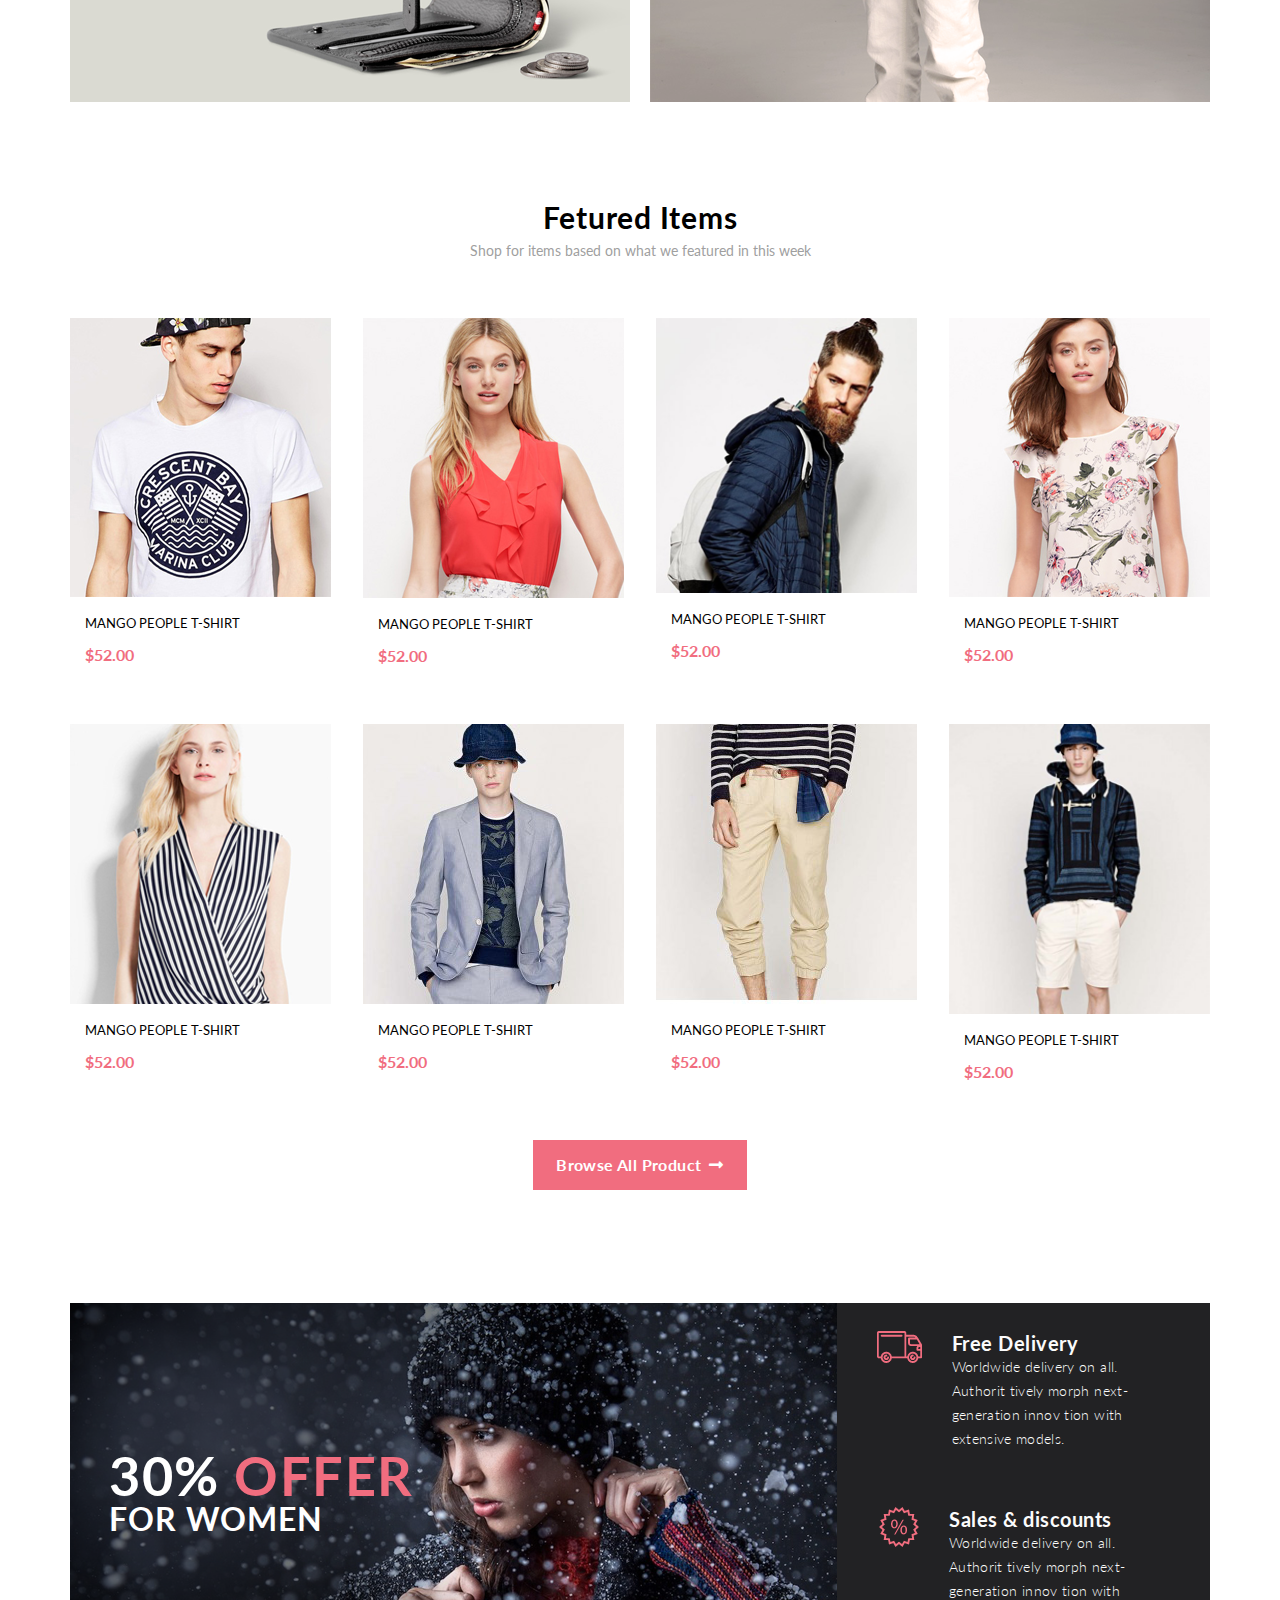
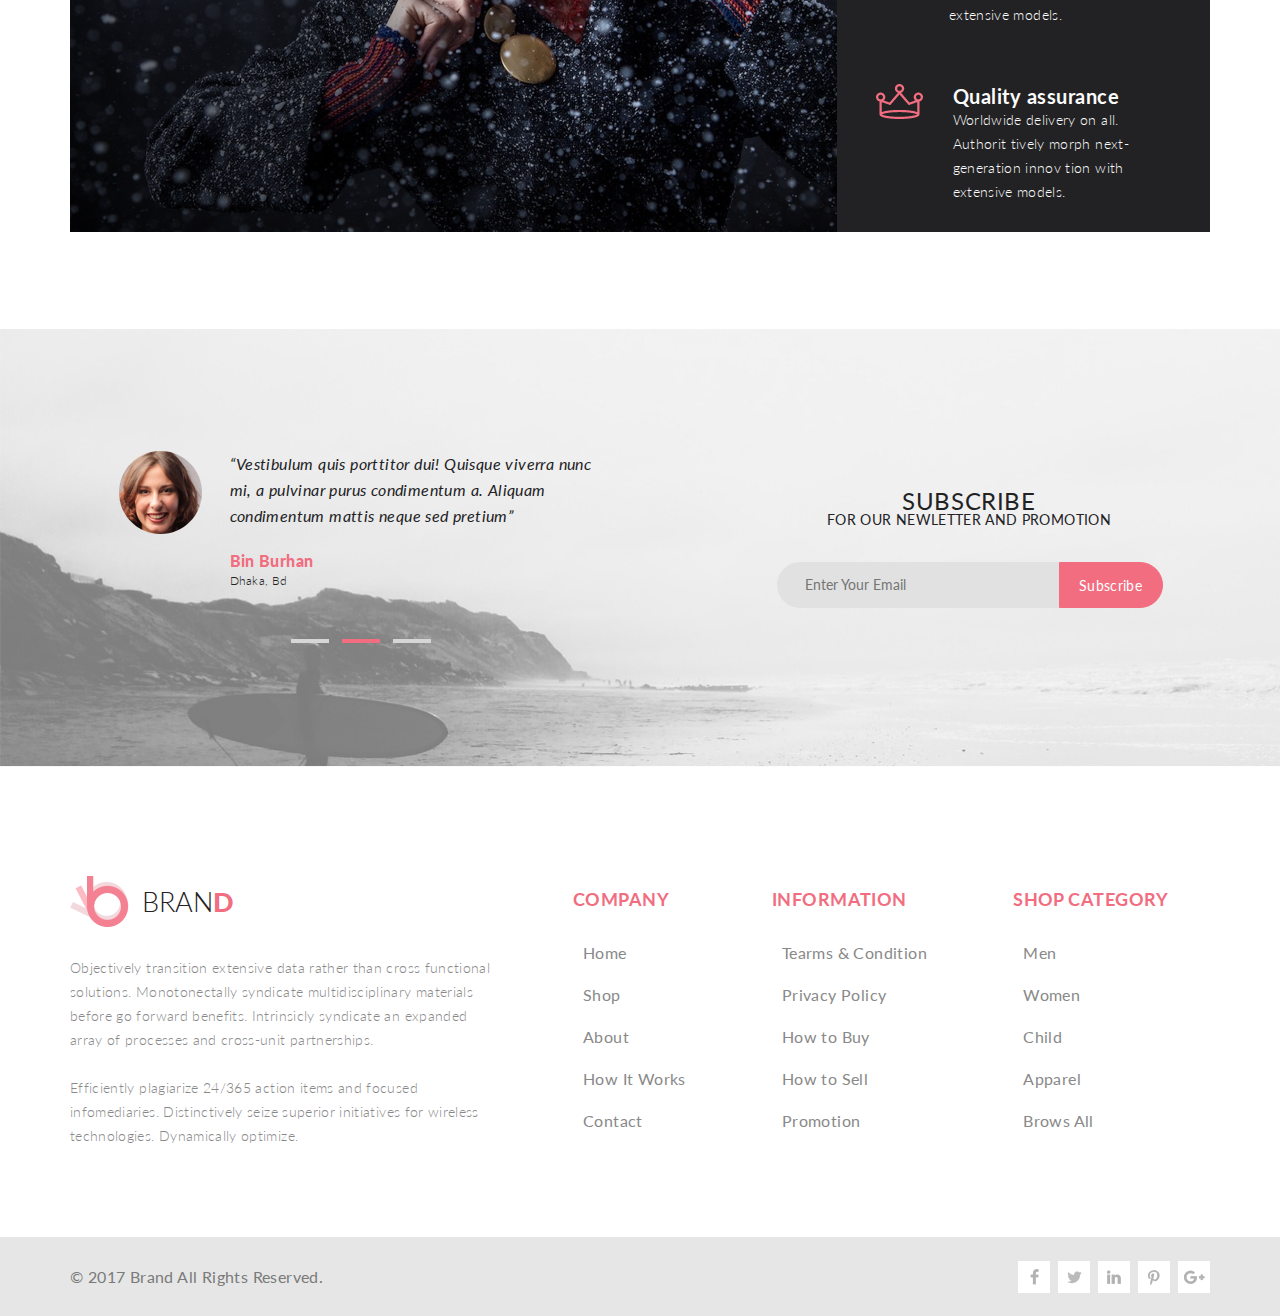
==== commit fb167fe5: "lesson-4" ====
--- a/index.html
+++ b/index.html
@@ -4,6 +4,7 @@
 <head>
     <meta charset="UTF-8">
     <title>BRAND</title>
+    <link href="https://use.fontawesome.com/releases/v5.0.13/css/all.css" rel="stylesheet">
     <link rel="stylesheet" href="style.css">
 </head>
 
@@ -76,7 +77,7 @@
                             <p>$500.00</p>
                         </div>
                         <a href="#" class="checkout">Checkout</a>
-                        <a href="#" class="go-to-cart">Go to cart</a>
+                        <a href="Shopping-cart.html" class="go-to-cart">Go to cart</a>
                     </div>
                 </div>
 
@@ -409,28 +410,28 @@
                     <p>HOT DEAL</p>
                     <p class="category-pink-text">FOR MEN</p>
                 </div>
-                <a class="category-link" href="#"></a>
+                <a class="category-link" href="#"><img class="category-img" src="img/category-bg-1.png" alt=""></a>
             </div>
             <div class="category-2">
                 <div class="category-badge-2">
                     <p>LUXIROUS & TRENDY</p>
                     <p class="category-pink-text">ACCESORIES</p>
                 </div>
-                <a class="category-link" href="#"></a>
+                <a class="category-link" href="#"><img class="category-img" src="img/category-2.png" alt=""></a>
             </div>
             <div class="category-3">
                 <div class="category-badge-3">
                     <p>30% OFFER</p>
                     <p class="category-pink-text">WOMEN</p>
                 </div>
-                <a class="category-link" href="#"></a>
+                <a class="category-link" href="#"><img class="category-img" src="img/category-bg-3.png" alt=""></a>
             </div>
             <div class="category-4">
                 <div class="category-badge-4">
                     <p>NEW ARRIVALS</p>
                     <p class="category-pink-text">FOR KIDS</p>
                 </div>
-                <a class="category-link" href="#"></a>
+                <a class="category-link" href="#"><img class="category-img" src="img/category-bg-4.png" alt=""></a>
             </div>
         </div>
     </section>
@@ -504,7 +505,7 @@
                     <a href="#" class="product-add"><img src="img/cart-add.png" alt="">Add to Cart</a>
                 </div>
             </div>
-            <a class="product-all" href="#">Browse All Product <img style="margin-left: 9px;" src="img/arrow-right.png" alt=""></a>
+            <a class="product-all" href="#">Browse All Product <i class="fas fa-long-arrow-alt-right"></i></a>
         </div>
     </section>
     <section class="offer">
--- a/style.css
+++ b/style.css
@@ -56,6 +56,10 @@
 
 .logo {
   margin-right: 37px;
+  transition: all 0.3s;
+}
+.logo:hover {
+  transform: scale(1.03);
 }
 
 .header-form {
@@ -78,6 +82,7 @@
   background-color: transparent;
   box-shadow: none;
   cursor: pointer;
+  transition: all 0.3s;
 }
 .header-form button:hover {
   background-color: #eee;
@@ -94,6 +99,7 @@
   display: flex;
   align-items: center;
   justify-content: center;
+  transition: filter 0.3s;
 }
 .header-my-account:hover {
   filter: brightness(120%);
@@ -103,6 +109,7 @@
 .cart {
   margin-left: 6px;
   margin-bottom: 2px;
+  transition: filter 0.3s;
 }
 
 .header-right a:hover .cart {
@@ -127,6 +134,7 @@
   font-weight: 700;
   line-height: 26px;
   text-transform: uppercase;
+  transition: all 0.3s;
 }
 .menu-link:hover {
   text-decoration: none;
@@ -177,26 +185,20 @@
 .category-1 {
   width: 560px;
   height: 542px;
-  background-image: url(img/category-bg-1.png);
   position: relative;
 }
 .category-2 {
   width: 560px;
   height: 261px;
-  background-image: url(img/category-bg-2.png);
-  background-repeat: no-repeat;
-  background-color: #dadad2;
 }
 .category-3 {
   width: 560px;
   height: 261px;
-  background-image: url(img/category-bg-3.png);
   align-self: flex-end;
 }
 .category-4 {
   width: 560px;
   height: 542px;
-  background-image: url(img/category-bg-4.png);
   align-self: flex-end;
 }
 .category-content {
@@ -205,6 +207,9 @@
   flex-direction: column;
   justify-content: space-between;
   height: 823px;
+}
+.category-img {
+  transition: all 0.3s;
 }
 .category-link {
   display: block;
@@ -213,9 +218,9 @@
   text-decoration: none;
   z-index: 1;
 }
-.category-link:hover {
-  background-color: #333;
-  opacity: 0.3;
+.category-link:hover .category-img {
+  transform: scale(1.01);
+  filter: brightness(80%);
 }
 .category-badge-1, .category-badge-2, .category-badge-3, .category-badge-4 {
   margin-top: 26px;
@@ -228,6 +233,7 @@
   padding-top: 16px;
   box-sizing: border-box;
   position: absolute;
+  z-index: 2;
 }
 .category-badge-1 {
   width: 175px;
@@ -272,6 +278,7 @@
   position: relative;
   width: 261px;
   margin-bottom: 39px;
+  transition: all 0.3s;
 }
 .product-add {
   width: 123px;
@@ -287,19 +294,23 @@
   justify-content: center;
   align-items: center;
   text-decoration: none;
+  transition: all 0.3s;
 }
 .product-add:hover {
   box-shadow: 0 0 10px #fff;
   color: #FFF;
   text-decoration: none;
+  transform: translateY(5px) scale(1.1);
 }
 .product-add img {
   padding-right: 8px;
 }
 .product-img {
   width: 100%;
+  transition: all 0.3s;
 }
 .product:hover {
+  transform: scale(1.02);
   box-shadow: 0 5px 8px rgba(0, 0, 0, 0.16);
 }
 .product:hover .product-img {
@@ -331,6 +342,7 @@
 }
 .product-all {
   background-color: #f16d7f;
+  border: 1px solid #f16d7f;
   width: 212px;
   height: 48px;
   display: flex;
@@ -342,9 +354,16 @@
   letter-spacing: 0.4px;
   text-decoration: none;
   margin: 0 auto;
+  transition: all 0.6s;
 }
 .product-all:hover {
-  filter: brightness(120%);
+  transform: translateX(20px);
+  background-color: #FFF;
+  color: #f16d7f;
+}
+
+.fa-long-arrow-alt-right {
+  padding-left: 8px;
 }
 
 .offer-content {
@@ -450,7 +469,7 @@
   height: 46px;
   border-radius: 0 23px 23px 0;
   background-color: #f16d7f;
-  border: none;
+  border: 1px solid #f16d7f;
   box-shadow: none;
   color: #ffffff;
   font-size: 14px;
@@ -460,9 +479,11 @@
   cursor: pointer;
   position: absolute;
   left: 282px;
+  transition: all 0.3s;
 }
 .subscribe-mail button:hover {
-  background-color: #d97583;
+  background-color: #eee;
+  color: #f16d7f;
 }
 .subscribe-content {
   display: flex;
@@ -557,6 +578,7 @@
   text-decoration: none;
   padding: 10px;
   box-sizing: border-box;
+  transition: all 0.3s;
 }
 
 .footer-company li a:hover, .footer-information li a:hover, .footer-shop-category li a:hover {
@@ -606,6 +628,7 @@
   display: flex;
   align-items: center;
   justify-content: center;
+  transition: all 0.3s;
 }
 
 .social-link:hover {
@@ -647,6 +670,7 @@
   padding: 0 0 20px;
   border: 1px solid #ececec;
   top: 54px;
+  z-index: 1;
 }
 
 .drop-last {
@@ -695,8 +719,8 @@
   line-height: 28px;
   letter-spacing: 0.35px;
   text-decoration: none;
-}
-
+  transition: all 0.1s;
+}
 .drop-link:hover {
   color: #f16d7f;
   text-decoration: none;
@@ -738,18 +762,14 @@
 
 .drop-img {
   margin-top: 20px;
-}
-
+  transition: all 0.3s;
+}
 .drop-img:hover {
   filter: brightness(50%);
 }
 
 .browse-drop-box {
   position: relative;
-}
-
-.browse-drop-box:hover .drop {
-  display: flex;
 }
 
 .drop-browse {
@@ -778,15 +798,18 @@
 }
 
 .browse-drop-box {
-  background-color: #cdcdcc;
+  background-color: #f9f9f9;
   height: 38px;
   width: 87px;
-  background-image: linear-gradient(to bottom, #f9f9f9 0%, #f5f5f5 100%);
   color: #000;
   font-size: 14px;
   display: flex;
   align-items: center;
   justify-content: center;
+  transition: all 1s;
+}
+.browse-drop-box:hover {
+  background: linear-gradient(to bottom, #f9f9f9 0%, #ccc 100%);
 }
 
 .browse-drop-box summary {
@@ -797,10 +820,6 @@
   border: 1px solid #e6e6e6;
   height: 38px;
   box-sizing: border-box;
-}
-
-.browse-drop-box:hover {
-  background-image: linear-gradient(to bottom, #f9f9f9 0%, #ccc 100%);
 }
 
 summary::-webkit-details-marker {
@@ -1267,6 +1286,7 @@
   font-weight: bold;
   line-height: 44px;
   text-align: center;
+  transition: all 0.3s;
 }
 
 .view-all:hover {
@@ -1563,6 +1583,7 @@
   border: 1px solid #ef5b70;
   background-color: #ffffff;
   margin-top: 28px;
+  transition: all 0.3s;
 }
 .single-product-add:hover {
   background-color: #ef5b70;
@@ -1574,6 +1595,7 @@
 }
 .single-product-add-img {
   padding-right: 15px;
+  transition: all 0.3s;
 }
 
 .single-product-also-content {
@@ -1597,4 +1619,260 @@
   justify-content: space-between;
 }
 
+.cart-content {
+  margin-bottom: 80px;
+}
+.cart-content__header {
+  display: flex;
+  list-style-type: none;
+  justify-content: space-between;
+  padding-bottom: 20px;
+  border-bottom: 1px solid #eaeaea;
+  margin-bottom: 0;
+}
+.cart-content__header__list {
+  color: #222222;
+  font-size: 13px;
+  font-weight: 700;
+  line-height: 20px;
+  text-transform: uppercase;
+}
+.cart-content__header__list:first-of-type {
+  padding-right: 300px;
+}
+.cart-content__product {
+  display: flex;
+  justify-content: space-between;
+  align-items: center;
+  padding-right: 18px;
+  padding-bottom: 25px;
+  margin-top: 22px;
+  border-bottom: 1px solid #eaeaea;
+}
+.cart-content__product__details {
+  width: 278px;
+  display: flex;
+  justify-content: space-between;
+  align-items: center;
+  margin-right: 130px;
+}
+.cart-content__product__details__ul {
+  list-style-type: none;
+  margin-bottom: 0;
+}
+.cart-content__product__details__ul__li {
+  color: #6f6e6e;
+  font-size: 13px;
+  font-weight: 300;
+  line-height: 20px;
+}
+.cart-content__product__details__ul__li_bold {
+  color: #575757;
+  font-weight: 600;
+}
+.cart-content__product__details__ul__li_header {
+  color: #222222;
+  font-size: 13px;
+  font-weight: 400;
+  text-transform: uppercase;
+  padding-bottom: 38px;
+}
+.cart-content__product__quantity {
+  display: flex;
+  justify-content: center;
+  align-items: center;
+  width: 54px;
+  height: 30px;
+  border: 1px solid #eaeaea;
+  margin-left: 10px;
+}
+.cart-content__product__action {
+  padding-left: 10px;
+  cursor: pointer;
+  transition: all 0.3s;
+}
+.cart-content__product__action:hover {
+  filter: brightness(50%);
+}
+.cart-content__button {
+  display: flex;
+  justify-content: space-between;
+  margin-top: 44px;
+  margin-bottom: 63px;
+}
+.cart-content__button__clear {
+  display: flex;
+  justify-content: center;
+  align-items: center;
+  width: 235px;
+  height: 50px;
+  border: 1px solid #eaeaea;
+  background-color: #ffffff;
+  color: #4a4a4a;
+  font-size: 14px;
+  font-weight: 700;
+  text-transform: uppercase;
+  transition: all 0.3s;
+}
+.cart-content__button__clear:hover {
+  text-decoration: none;
+  color: #FFFFFF;
+  background-color: #4a4a4a;
+}
+.cart-content__button__continue {
+  display: flex;
+  justify-content: center;
+  align-items: center;
+  width: 225px;
+  height: 50px;
+  border: 1px solid #eaeaea;
+  background-color: #ffffff;
+  color: #4a4a4a;
+  font-size: 14px;
+  font-weight: 700;
+  text-transform: uppercase;
+  transition: all 0.3s;
+}
+.cart-content__button__continue:hover {
+  text-decoration: none;
+  color: #FFFFFF;
+  background-color: #4a4a4a;
+}
+.cart-content__footer {
+  display: flex;
+  justify-content: space-between;
+}
+.cart-content__footer__adress {
+  width: 355px;
+}
+.cart-content__footer__adress input {
+  padding-left: 18px;
+  padding-right: 20px;
+  width: 355px;
+  height: 45px;
+  border: 1px solid #eaeaea;
+  background-color: #ffffff;
+  font-size: 13px;
+  font-weight: 300;
+  margin-top: 20px;
+}
+.cart-content__footer__adress input:last-of-type {
+  width: 100px;
+  height: 35px;
+  color: #4a4a4a;
+  font-size: 11px;
+  font-weight: 700;
+  text-transform: uppercase;
+  padding: 0;
+  transition: all 0.3s;
+}
+.cart-content__footer__adress input:last-of-type:hover {
+  background-color: #4a4a4a;
+  color: #FFFFFF;
+}
+.cart-content__footer__adress h3 {
+  color: #222222;
+  font-size: 16px;
+  font-weight: 700;
+  text-transform: uppercase;
+  margin-bottom: 0;
+}
+.cart-content__footer__discount {
+  width: 355px;
+}
+.cart-content__footer__discount h3 {
+  color: #222222;
+  font-size: 16px;
+  font-weight: 700;
+  text-transform: uppercase;
+  margin-bottom: 0;
+}
+.cart-content__footer__discount label {
+  color: #000000;
+  font-size: 14px;
+  font-weight: 300;
+  margin-top: 28px;
+}
+.cart-content__footer__discount input {
+  padding-left: 18px;
+  padding-right: 20px;
+  width: 355px;
+  height: 45px;
+  border: 1px solid #eaeaea;
+  background-color: #ffffff;
+  font-size: 13px;
+  font-weight: 300;
+  margin-top: 25px;
+}
+.cart-content__footer__discount input:last-of-type {
+  width: 100px;
+  height: 35px;
+  color: #4a4a4a;
+  font-size: 11px;
+  font-weight: 700;
+  text-transform: uppercase;
+  padding: 0;
+  transition: all 0.3s;
+}
+.cart-content__footer__discount input:last-of-type:hover {
+  background-color: #4a4a4a;
+  color: #FFFFFF;
+}
+.cart-content__footer__check {
+  width: 360px;
+  height: 214px;
+  background-color: #f5f3f3;
+  padding: 42px;
+  box-sizing: border-box;
+  display: flex;
+  flex-direction: column;
+  align-items: flex-end;
+}
+.cart-content__footer__check hr {
+  height: 1px;
+  width: 100%;
+  background-color: #e2e2e2;
+  margin-top: 22px;
+  margin-bottom: 17px;
+}
+.cart-content__footer__check__sub {
+  color: #4a4a4a;
+  font-size: 11px;
+  font-weight: 400;
+  text-transform: uppercase;
+}
+.cart-content__footer__check__sub__value {
+  padding-left: 15px;
+}
+.cart-content__footer__check__total {
+  color: #222222;
+  font-size: 16px;
+  font-weight: 700;
+  text-transform: uppercase;
+  margin-top: 14px;
+}
+.cart-content__footer__check__total__value {
+  color: #f16d7f;
+  padding-left: 15px;
+}
+.cart-content__footer__check a {
+  width: 273px;
+  height: 50px;
+  display: flex;
+  justify-content: center;
+  align-items: center;
+  background-color: #f16d7f;
+  color: #ffffff;
+  font-size: 16px;
+  font-weight: 700;
+  text-transform: uppercase;
+  transition: all 0.3s;
+  border: 1px solid #f16d7f;
+}
+.cart-content__footer__check a:hover {
+  background-color: #f5f3f3;
+  color: #f16d7f;
+  text-decoration: none;
+}
+
 /*# sourceMappingURL=style.css.map */
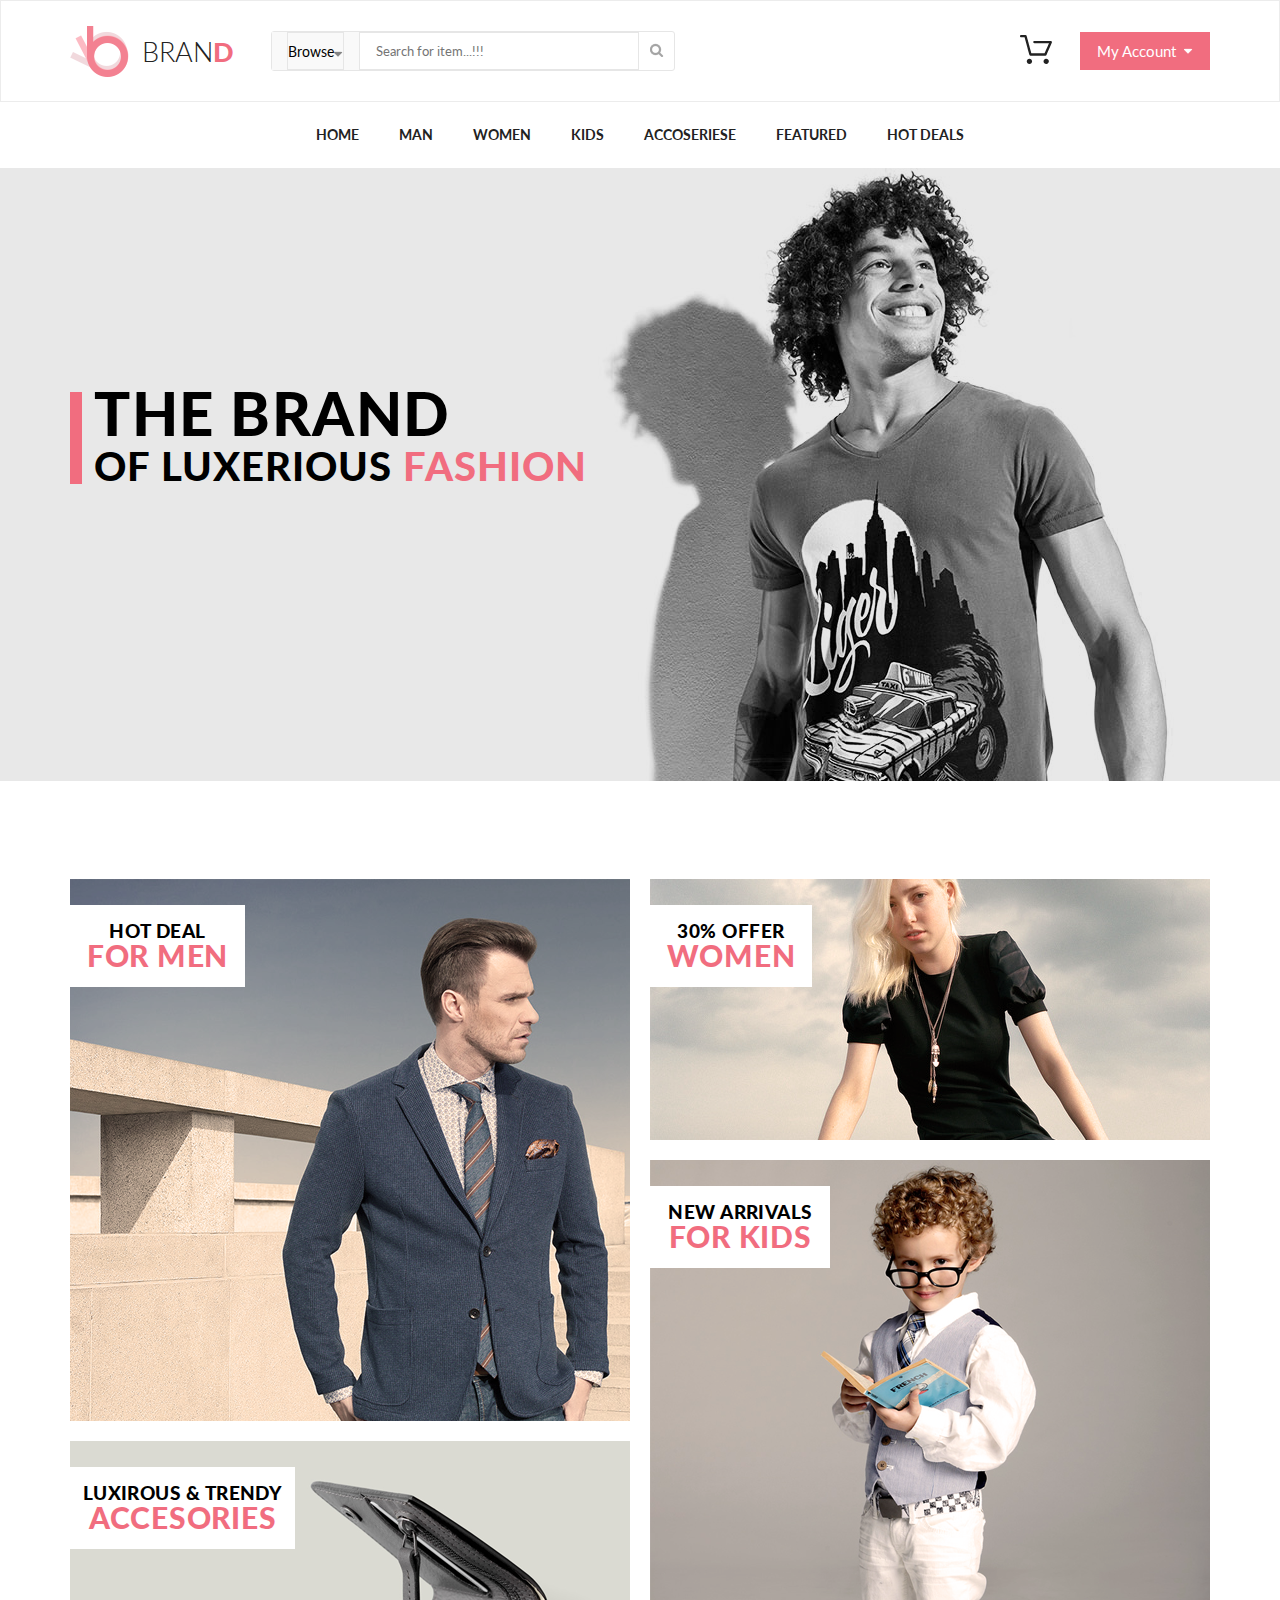
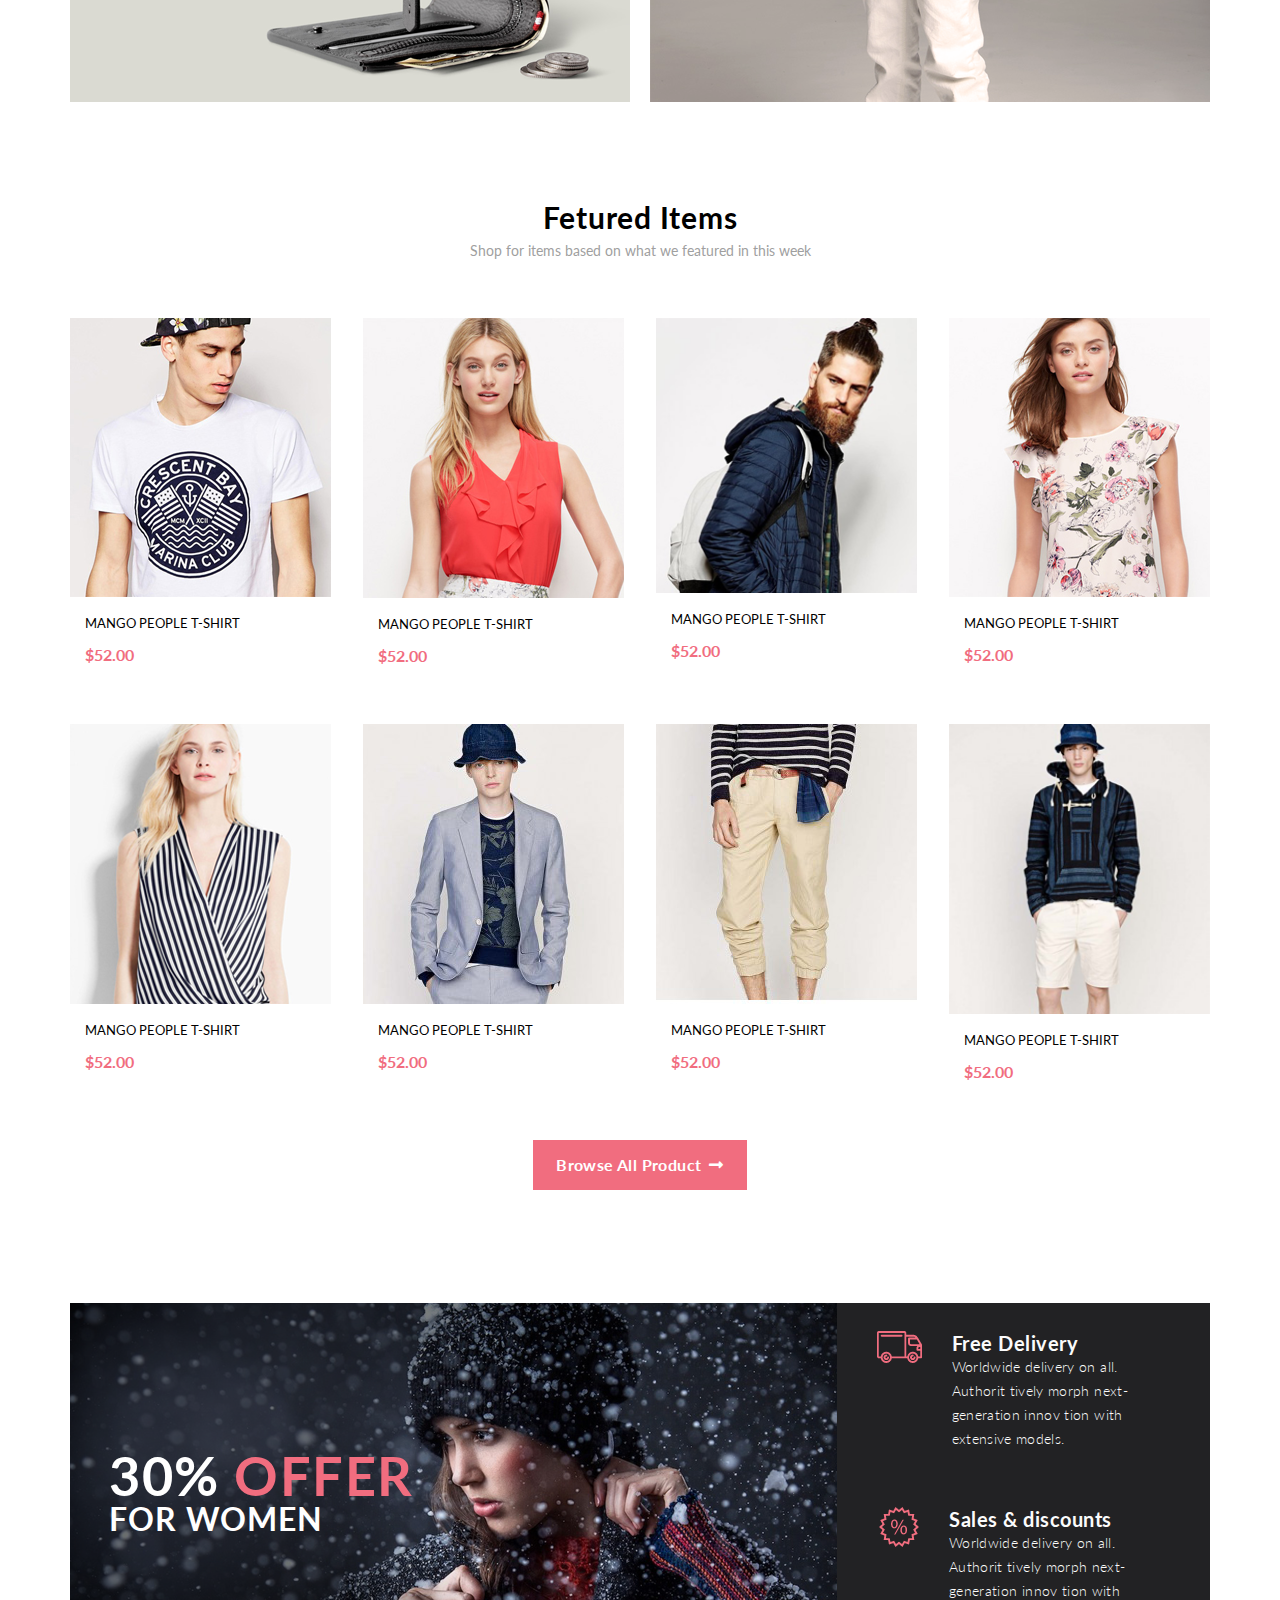
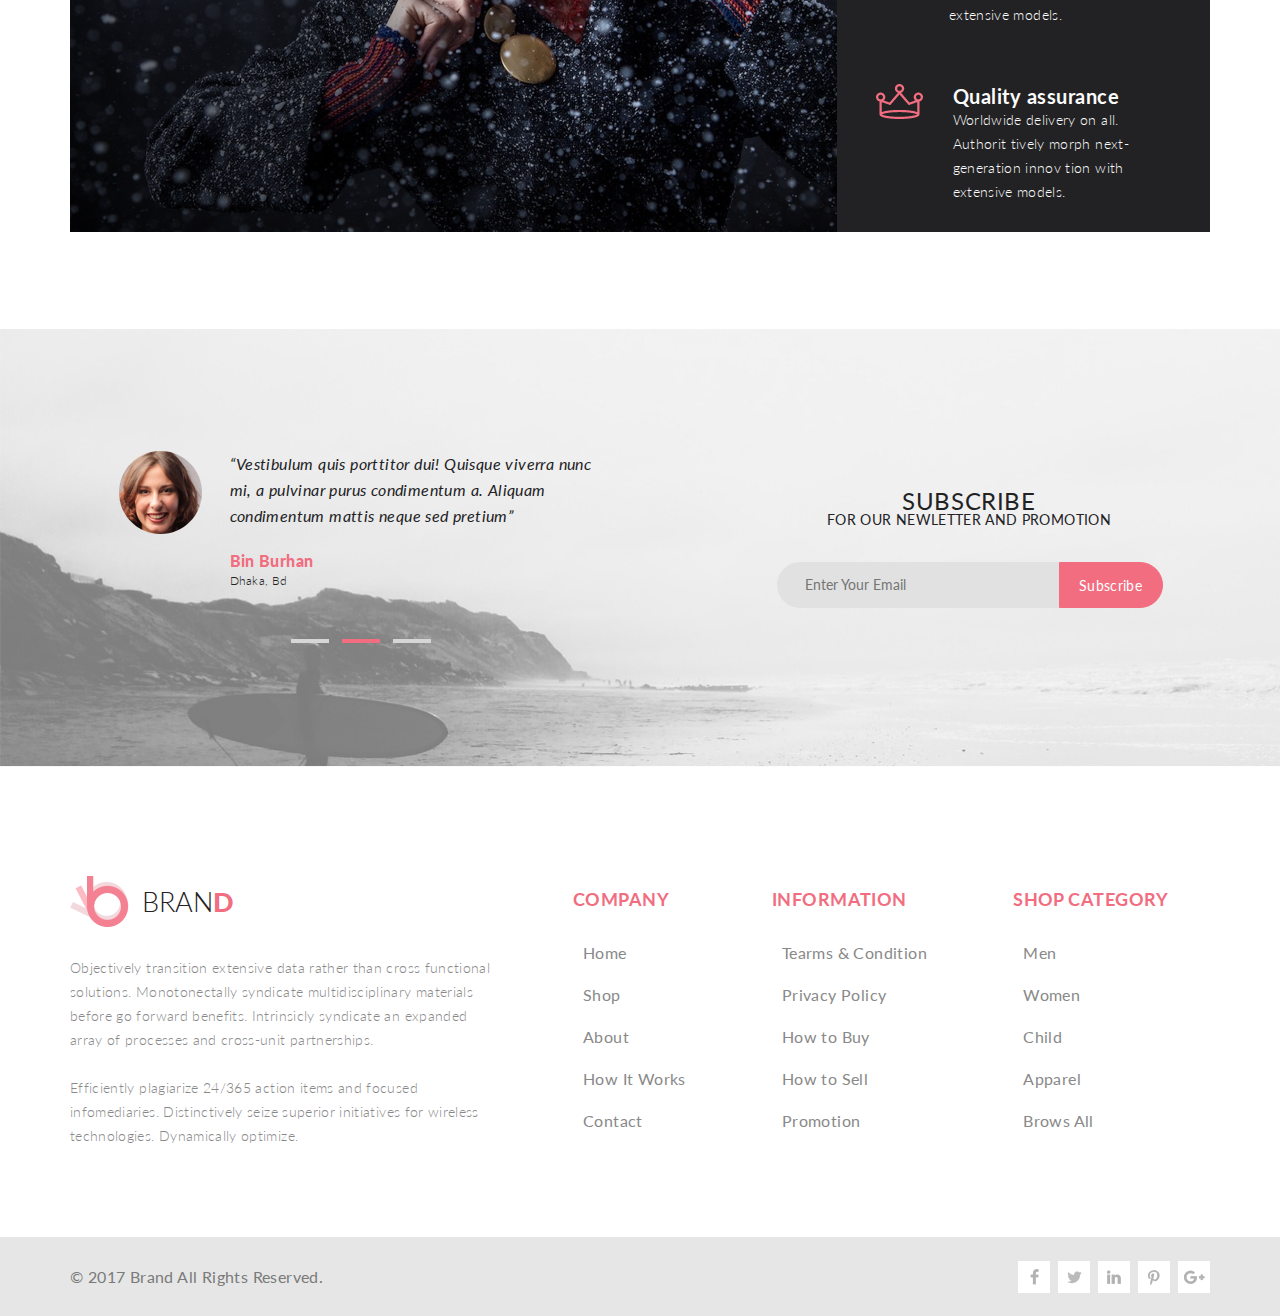
==== commit 1650f20e: "!!!" ====
--- a/index.html
+++ b/index.html
@@ -45,28 +45,28 @@
                         </div>
                     </details>
                     <label>
-                        <input placeholder="Search for item..." type="text">
+                        <input placeholder="Search for item...!!!" type="text">
                     </label>
                     <button><img src="img/search.png" alt=""></button>
                 </form>
             </div>
             <div class="header-right">
                 <div class="cart-box">
-                   <a href="#"><img class="cart" src="img/cart.svg" alt=""></a>
+                   <a href="Shopping-cart.html"><img class="cart" src="img/cart.svg" alt=""></a>
                     <div class="drop-cart">
                         <article class="product-cart">
-                            <a  href="#" class="product-cart-img"><img src="img/product-cart-1.jpg" alt=""></a>
+                            <a  href="Single-page.html" class="product-cart-img"><img src="img/product-cart-1.jpg" alt=""></a>
                             <div class="product-cart-description">
-                                <h4 class="product-name">REBOX ZANE</h4>
+                                <a href="Single-page.html" class="product-name">REBOX ZANE</a>
                                 <img class="product-cart-rating" src="img/rating.png" alt="">
                                 <p class="product-cart-price">1 x $250</p>
                             </div>
                             <a href="#"><img class="product-cart-close" src="img/close-icon.png" alt=""></a>
                         </article>
                         <article class="product-cart">
-                            <a href="#" class="product-cart-img"><img src="img/product-cart-2.jpg" alt=""></a>
+                            <a href="Single-page.html" class="product-cart-img"><img src="img/product-cart-2.jpg" alt=""></a>
                             <div class="product-cart-description">
-                                <h4 class="product-name">REBOX ZANE</h4>
+                                <a href="Single-page.html" class="product-name">REBOX ZANE</a>
                                 <img class="product-cart-rating" src="img/rating.png" alt="">
                                 <p class="product-cart-price">1 x $250</p>
                             </div>
@@ -76,7 +76,7 @@
                             <p>TOTAL</p>
                             <p>$500.00</p>
                         </div>
-                        <a href="#" class="checkout">Checkout</a>
+                        <a href="checkout.html" class="checkout">Checkout</a>
                         <a href="Shopping-cart.html" class="go-to-cart">Go to cart</a>
                     </div>
                 </div>
--- a/style.css
+++ b/style.css
@@ -838,6 +838,11 @@
   font-size: 12px;
   font-weight: 700;
   text-transform: uppercase;
+  color: #232323;
+  transition: all 0.1s;
+}
+.product-name:hover {
+  color: #f16d7f;
 }
 
 .product-cart-price {
@@ -856,6 +861,10 @@
 
 .product-cart-img {
   margin-right: 16px;
+  transition: all 0.3s;
+}
+.product-cart-img:hover {
+  filter: brightness(50%);
 }
 
 .product-cart-description {
@@ -1671,11 +1680,17 @@
   font-weight: 600;
 }
 .cart-content__product__details__ul__li_header {
+  padding-bottom: 38px;
+}
+.cart-content__product__details__ul__li_header a {
   color: #222222;
   font-size: 13px;
   font-weight: 400;
   text-transform: uppercase;
-  padding-bottom: 38px;
+}
+.cart-content__product__details__ul__li_header a:hover {
+  text-decoration: none;
+  color: #f16d7f;
 }
 .cart-content__product__quantity {
   display: flex;
@@ -1685,6 +1700,7 @@
   height: 30px;
   border: 1px solid #eaeaea;
   margin-left: 10px;
+  padding-left: 18px;
 }
 .cart-content__product__action {
   padding-left: 10px;
@@ -1875,4 +1891,213 @@
   text-decoration: none;
 }
 
+.cart-content__link__img {
+  transition: all 0.3s;
+}
+.cart-content__link:hover .cart-content__link__img {
+  filter: brightness(50%);
+}
+
+.checkout-content {
+  margin-bottom: 93px;
+  margin-top: 20px;
+}
+
+.adress-content {
+  display: flex;
+  padding-top: 40px;
+  padding-left: 35px;
+  padding-bottom: 79px;
+}
+
+.checkout-details {
+  border-bottom: 1px solid #e8e8e8;
+}
+
+.checkout-summary {
+  color: #222222;
+  font-size: 16px;
+  font-weight: 700;
+  text-transform: uppercase;
+  line-height: 72px;
+  transition: all 0.3s;
+}
+.checkout-summary:after {
+  display: none;
+}
+.checkout-summary:hover {
+  color: #f16d7f;
+}
+
+.adress__text {
+  color: #222222;
+  font-size: 13px;
+  font-weight: 700;
+  text-transform: uppercase;
+  margin-bottom: 15px;
+}
+.adress__text-mini {
+  color: #b3b2b2;
+  font-size: 13px;
+  font-weight: 400;
+  margin-bottom: 30px;
+}
+.adress__text-mini_red {
+  color: #ff0d0d;
+  font-weight: 700;
+}
+
+.adress-left__check {
+  display: flex;
+  flex-direction: column;
+}
+.adress-left__radio {
+  margin-right: 14px;
+  background-color: #fff;
+}
+.adress-left__label {
+  display: flex;
+  align-items: center;
+  color: #222222;
+  font-size: 12px;
+  font-weight: 400;
+  text-transform: uppercase;
+  margin-bottom: 20px;
+}
+.adress-left__label:last-of-type {
+  margin-bottom: 33px;
+}
+.adress-left__radio {
+  position: absolute;
+  z-index: -1;
+  opacity: 0;
+  margin: 10px 0 0 7px;
+}
+.adress-left__feature {
+  list-style-type: none;
+  margin-left: 20px;
+}
+.adress-left__list {
+  margin-bottom: 15px;
+}
+.adress-left__button {
+  display: flex;
+  justify-content: center;
+  align-items: center;
+  color: #4a4a4a;
+  font-size: 14px;
+  font-weight: 700;
+  text-transform: uppercase;
+  width: 180px;
+  height: 50px;
+  border: 1px solid #eaeaea;
+  background-color: #ffffff;
+  transition: all 0.3s;
+  margin-top: 31px;
+}
+.adress-left__button:hover {
+  text-decoration: none;
+  color: #FFFFFF;
+  background-color: #4a4a4a;
+}
+
+.adress-left__radio:checked + .radio-text:after {
+  opacity: 1;
+}
+
+.radio-text {
+  position: relative;
+  padding: 0 0 0 35px;
+  cursor: pointer;
+  color: #222222;
+  font-size: 13px;
+  font-weight: 700;
+}
+.radio-text:before {
+  content: "";
+  position: absolute;
+  top: -1px;
+  left: 0;
+  width: 14px;
+  height: 14px;
+  border: 2px solid #555555;
+  border-radius: 50%;
+  background: #FFF;
+}
+.radio-text:after {
+  content: "";
+  position: absolute;
+  top: 3px;
+  left: 4px;
+  width: 6px;
+  height: 6px;
+  border-radius: 50%;
+  background: #000000;
+  box-shadow: inset 0 1px 1px rgba(0, 0, 0, 0.5);
+  opacity: 0;
+  transition: 0.2s;
+}
+
+.adress-right {
+  width: 391px;
+  margin-left: 290px;
+}
+.adress-right__input {
+  width: 390px;
+  height: 45px;
+  border: 1px solid #eaeaea;
+  background-color: #ffffff;
+  padding-left: 10px;
+  padding-right: 10px;
+  margin-top: 16px;
+  margin-bottom: 23px;
+  font-size: 14px;
+}
+.adress-right__label {
+  color: #222222;
+  font-size: 12px;
+  font-weight: 700;
+  line-height: 20px;
+  text-transform: uppercase;
+}
+.adress-right__label span:after {
+  content: " *";
+  color: #ff0d0d;
+  font-size: 17px;
+  font-weight: 700;
+}
+.adress-right__button-box {
+  display: flex;
+  align-items: center;
+}
+.adress-right__button {
+  display: flex;
+  justify-content: center;
+  width: 180px;
+  height: 50px;
+  border: 1px solid #eaeaea;
+  background-color: #ffffff;
+  color: #4a4a4a;
+  font-size: 14px;
+  font-weight: 700;
+  text-transform: uppercase;
+  transition: all 0.3s;
+}
+.adress-right__button:hover {
+  color: #FFFFFF;
+  background-color: #4a4a4a;
+}
+.adress-right__link {
+  color: #222222;
+  font-size: 14px;
+  font-weight: 700;
+  line-height: 20px;
+  margin-left: 32px;
+  transition: all 0.3s;
+}
+.adress-right__link:hover {
+  text-decoration: none;
+  color: #f16d7f;
+}
+
 /*# sourceMappingURL=style.css.map */
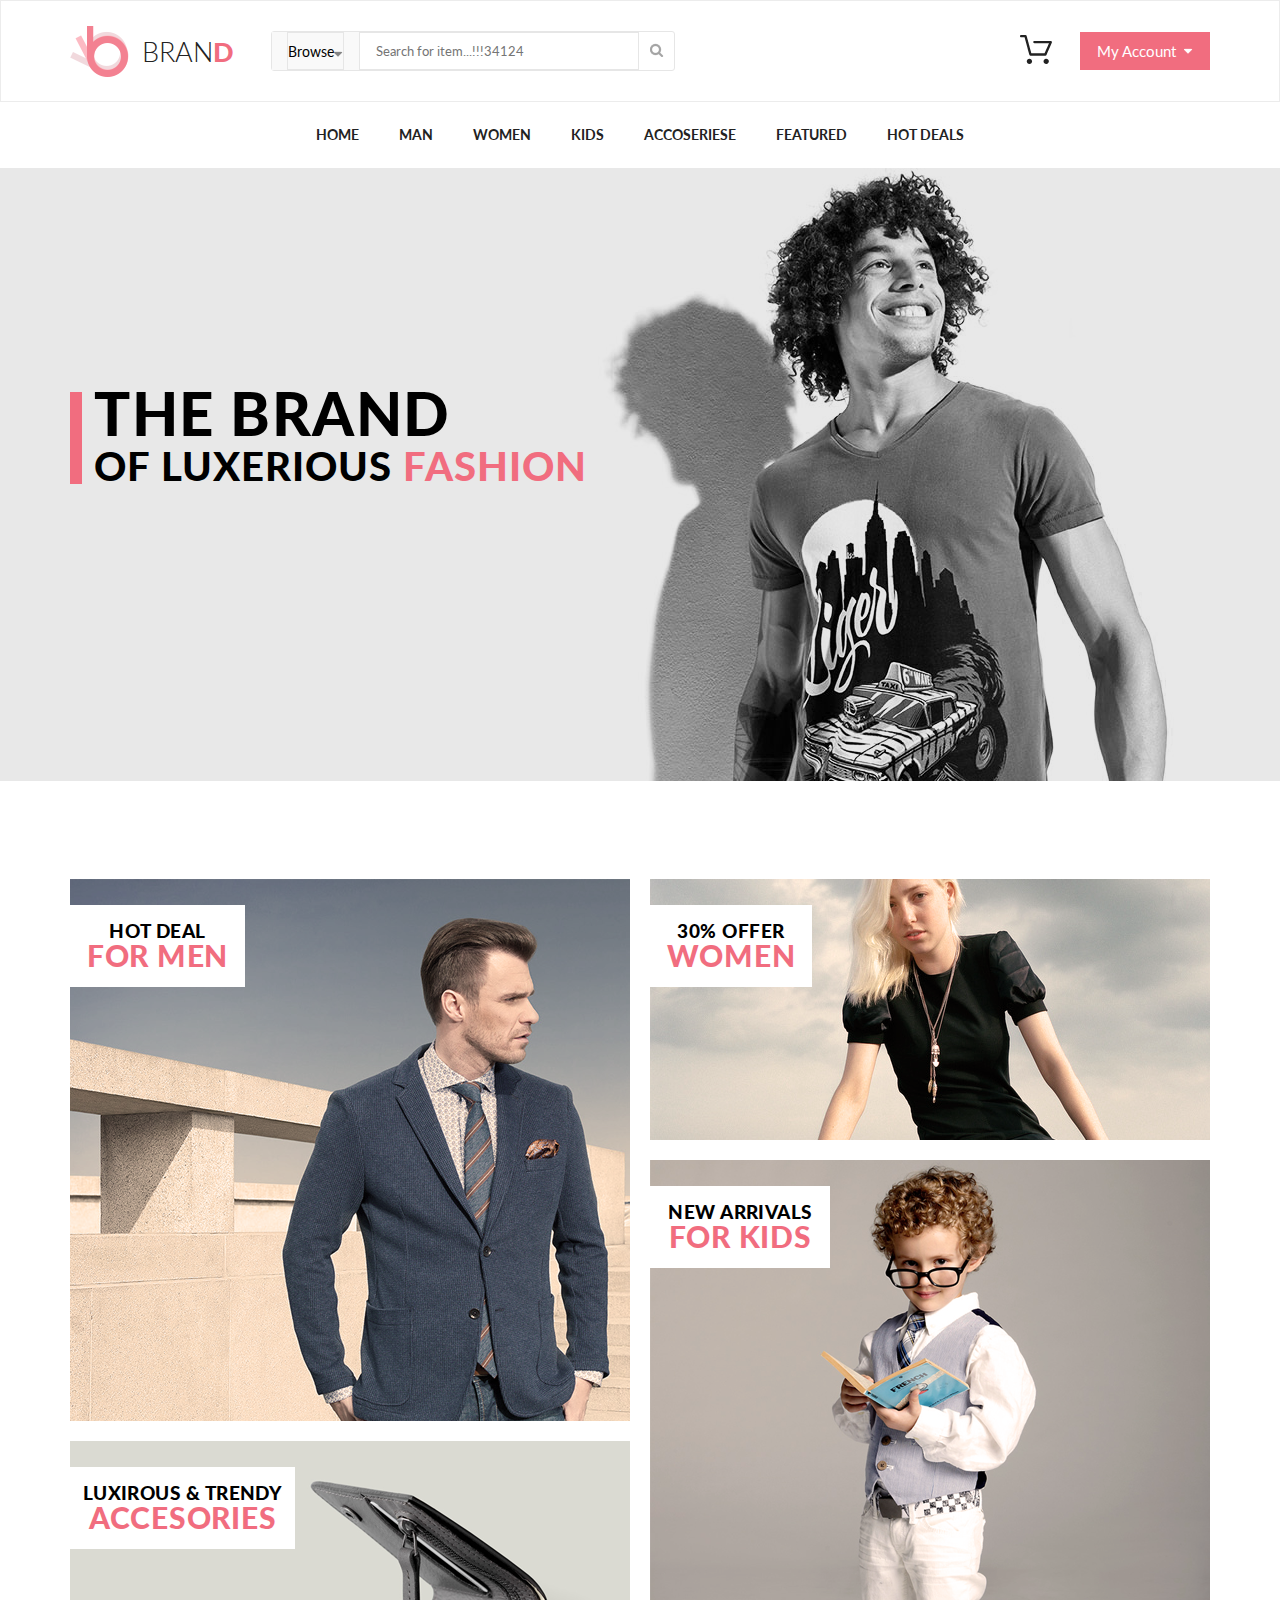
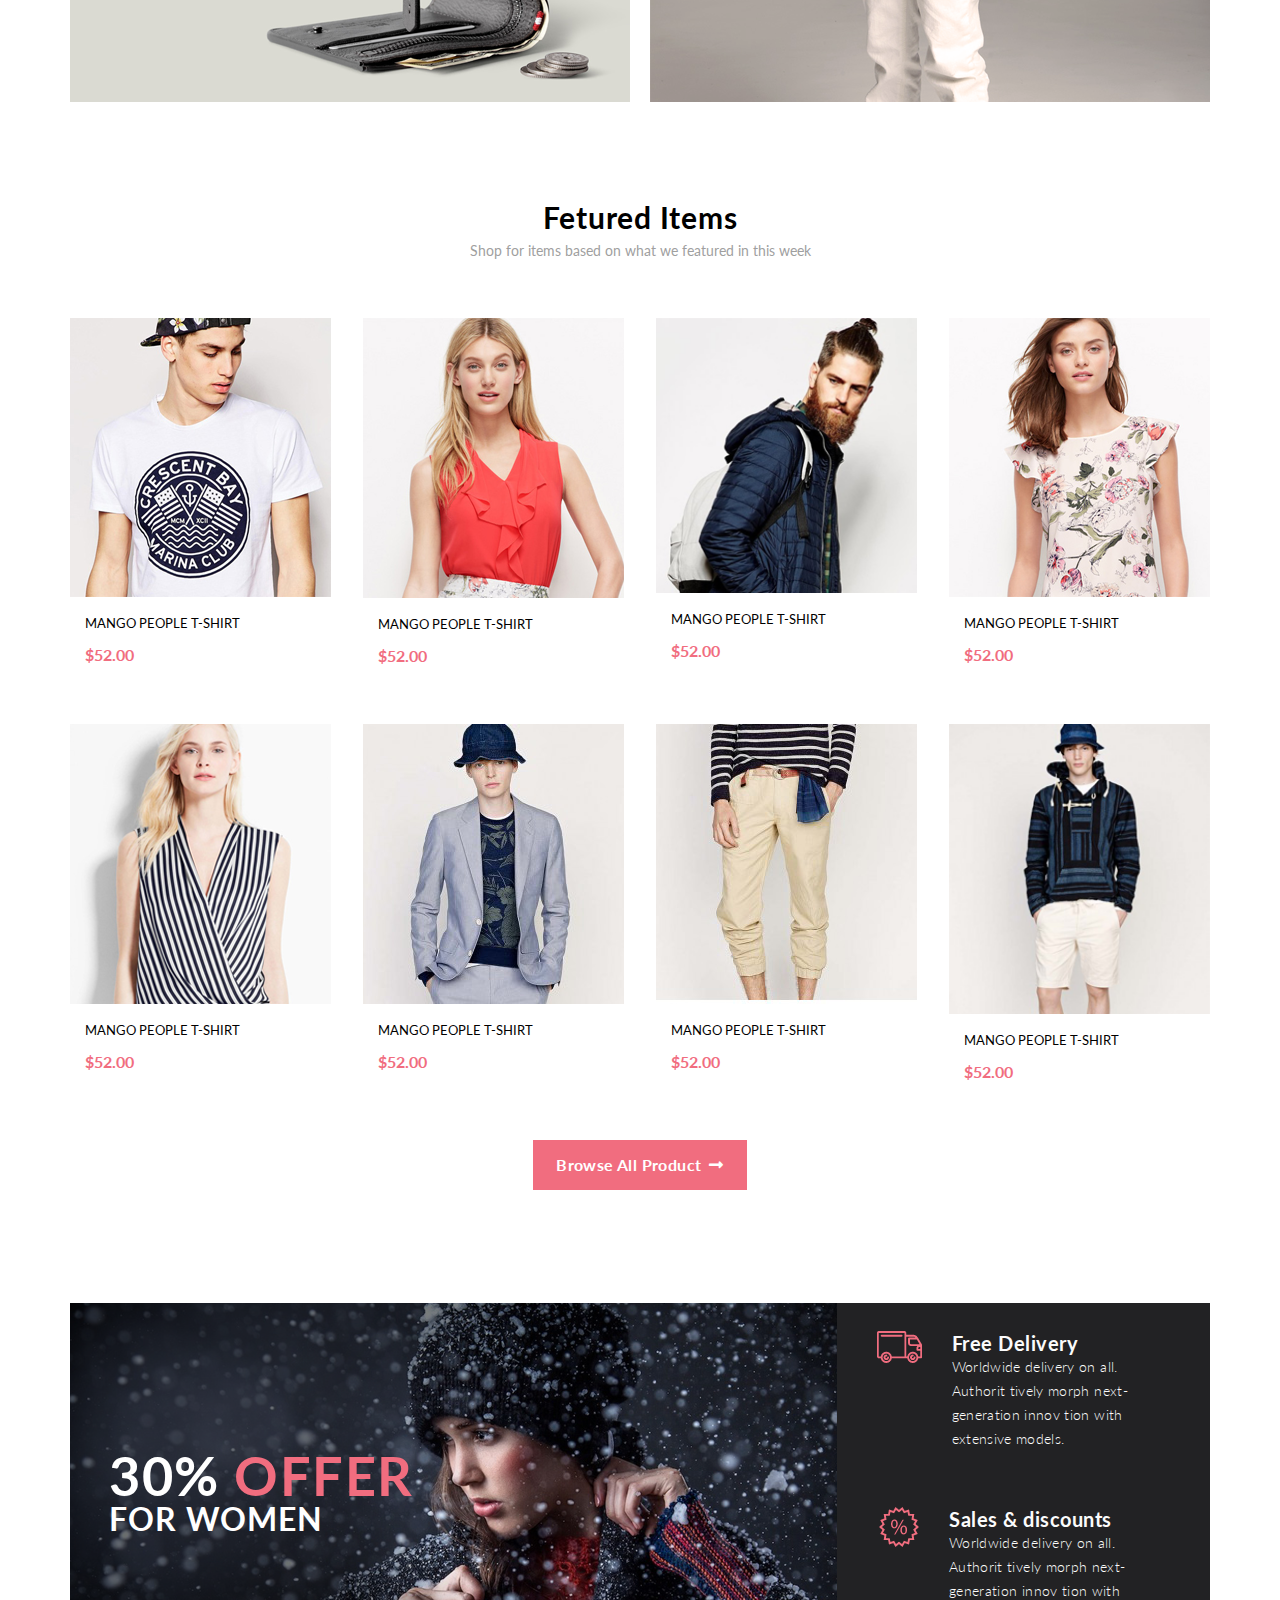
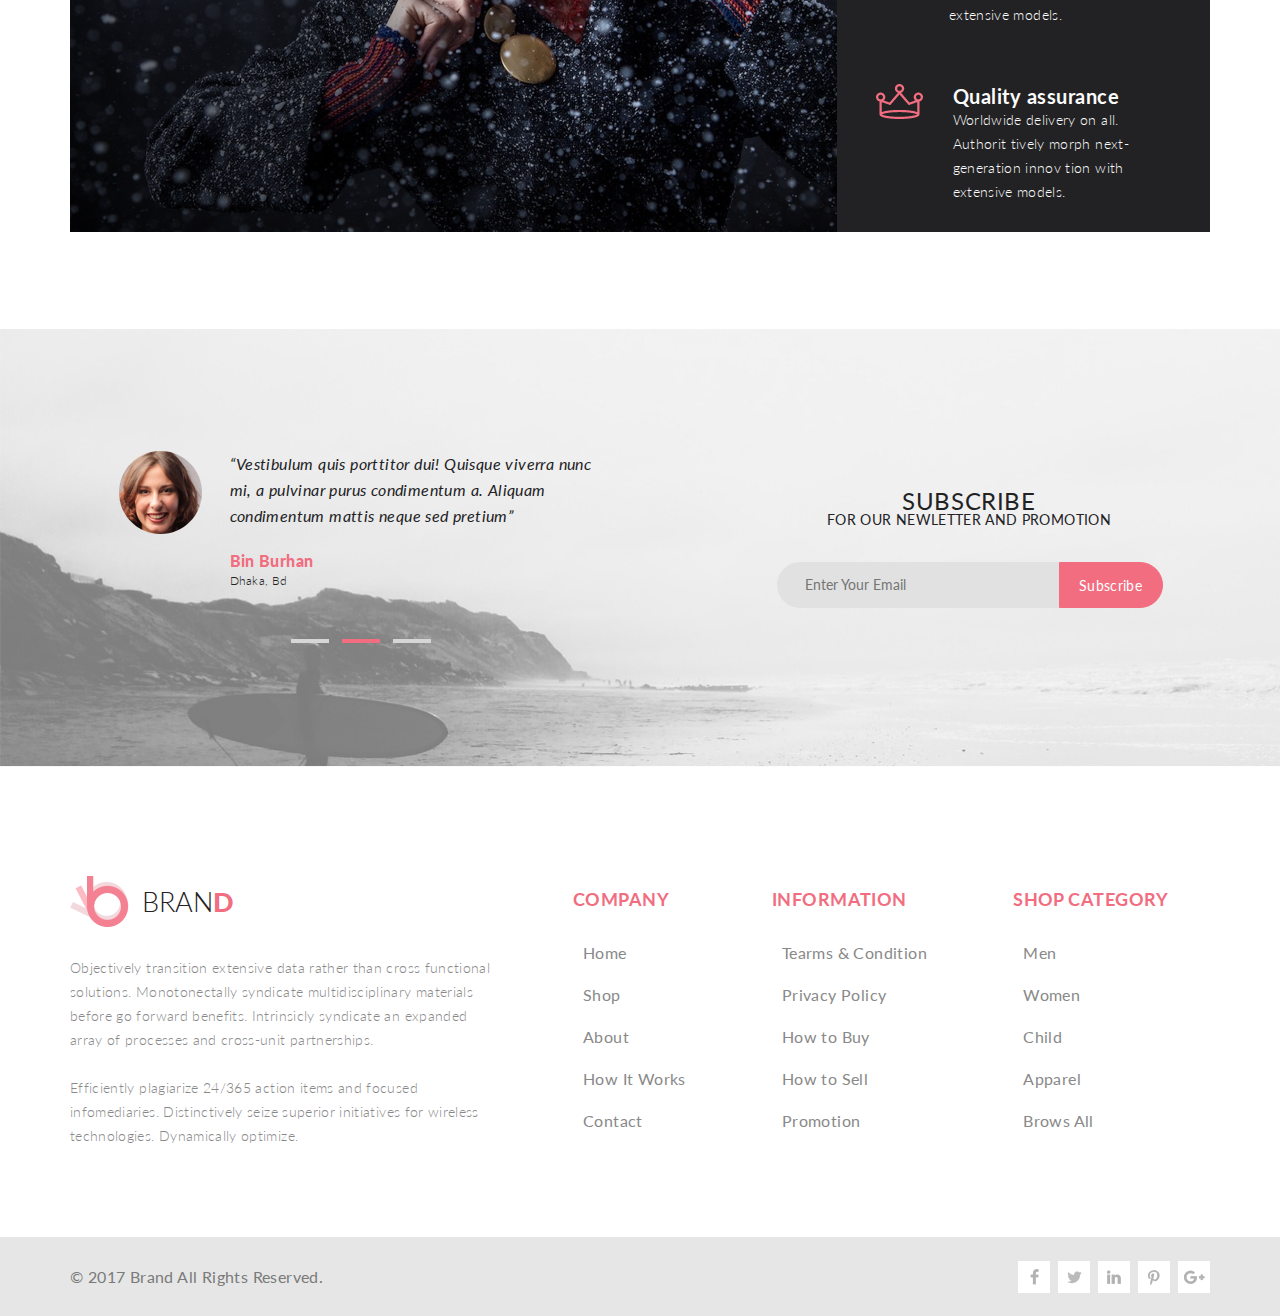
==== commit 873eb607: "14124" ====
--- a/index.html
+++ b/index.html
@@ -45,7 +45,7 @@
                         </div>
                     </details>
                     <label>
-                        <input placeholder="Search for item...!!!" type="text">
+                        <input placeholder="Search for item...!!!34124" type="text">
                     </label>
                     <button><img src="img/search.png" alt=""></button>
                 </form>
